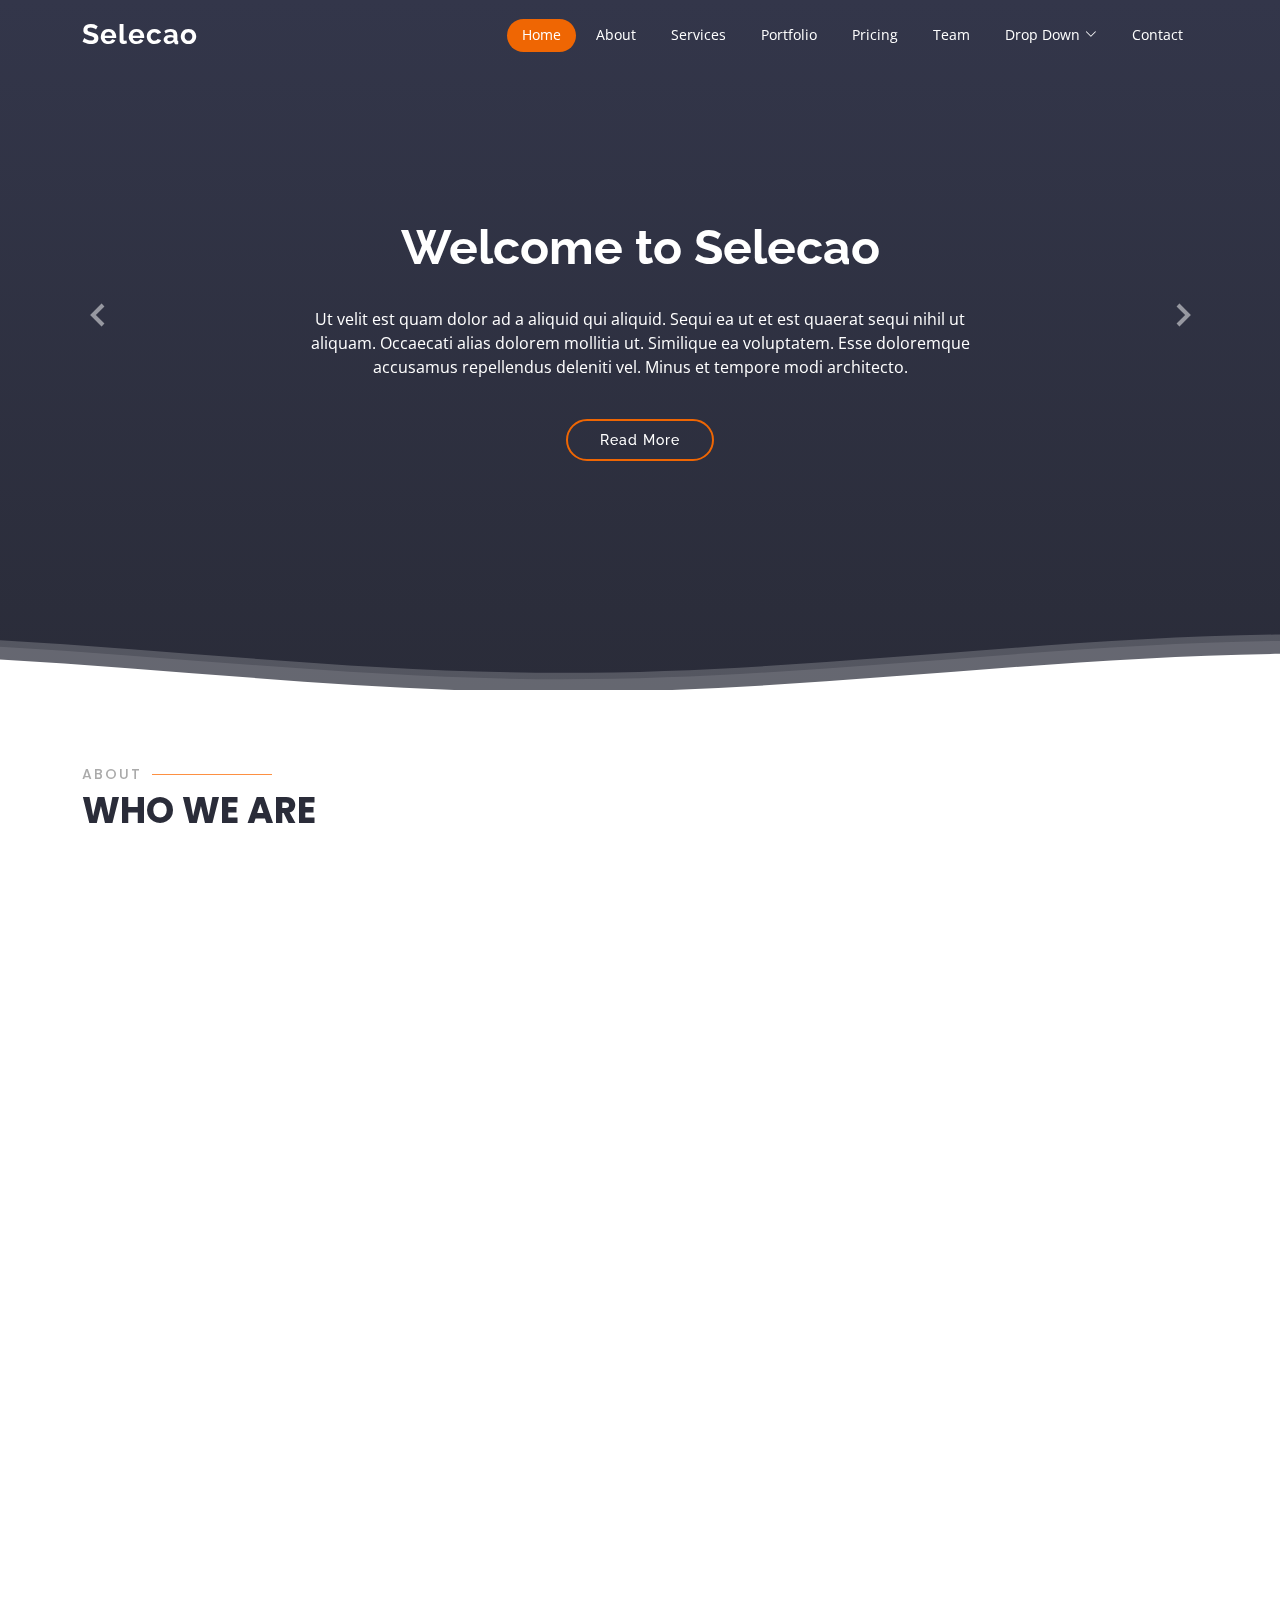
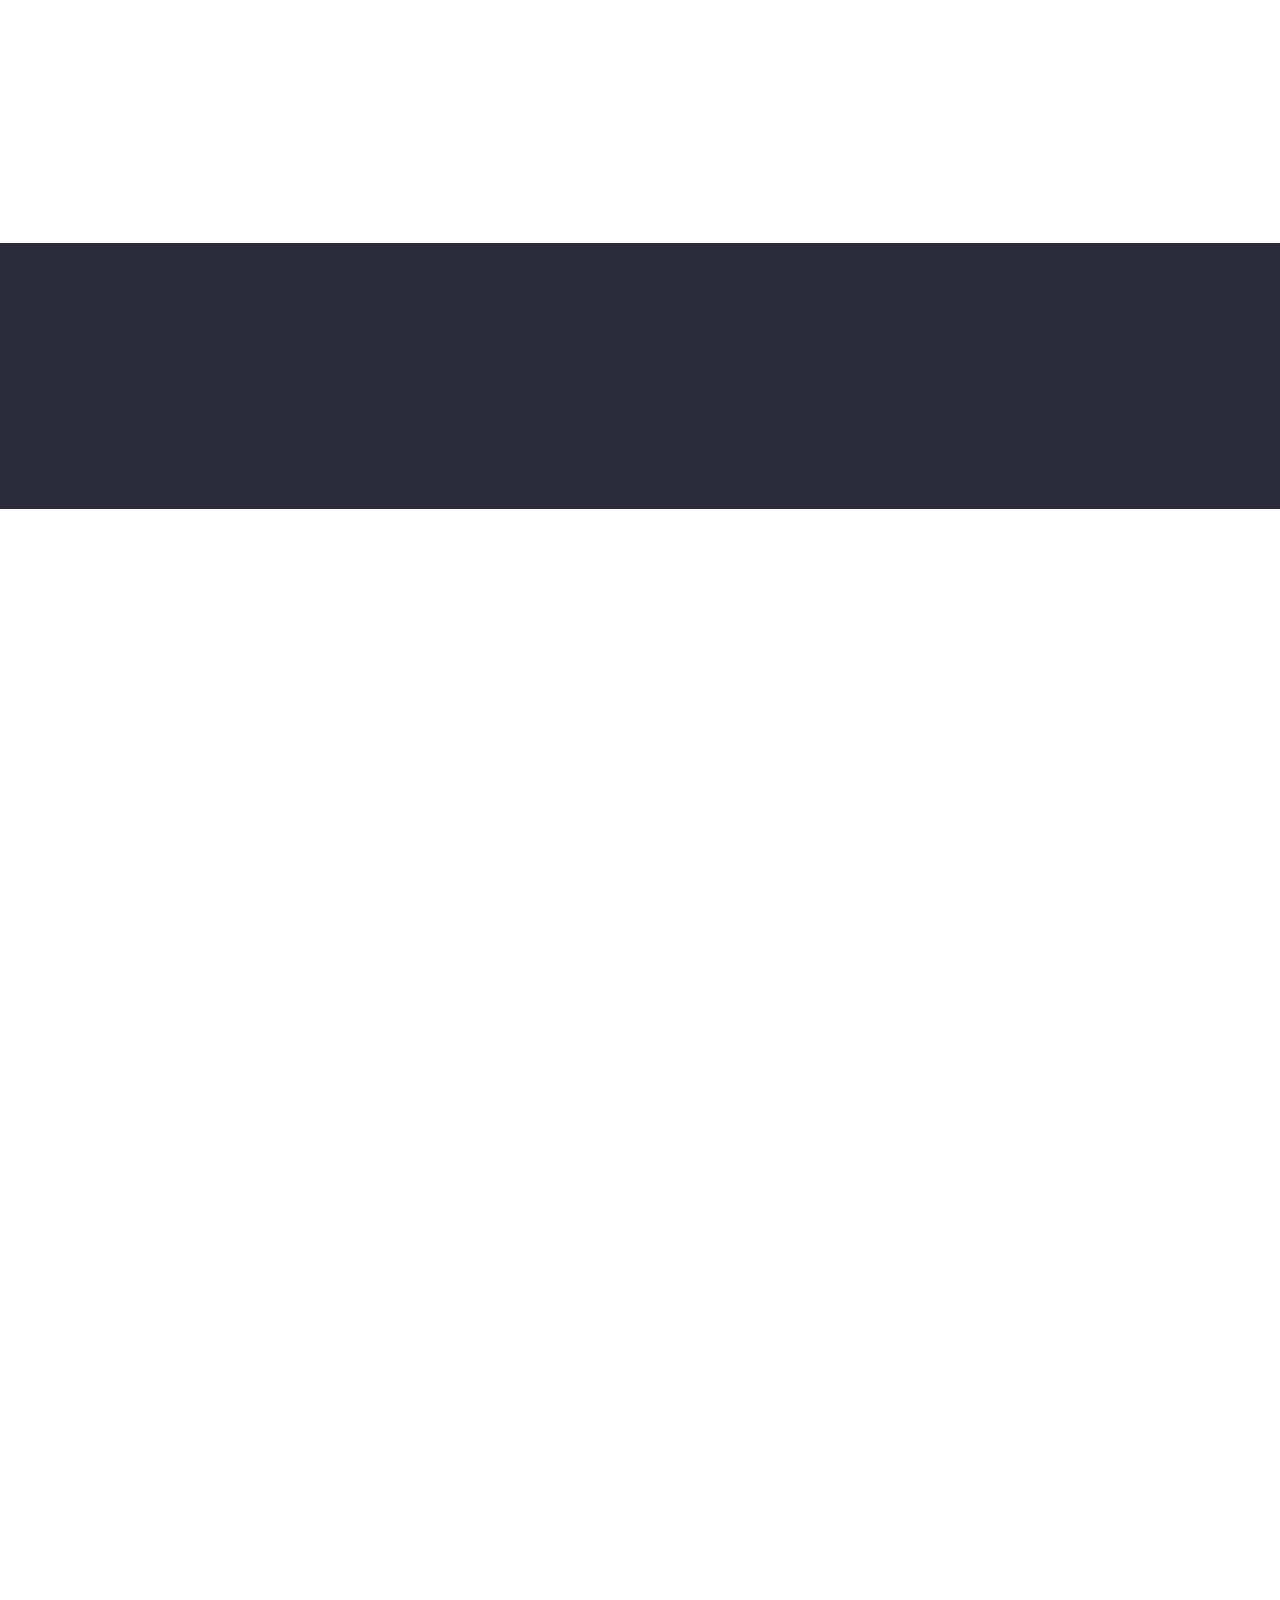
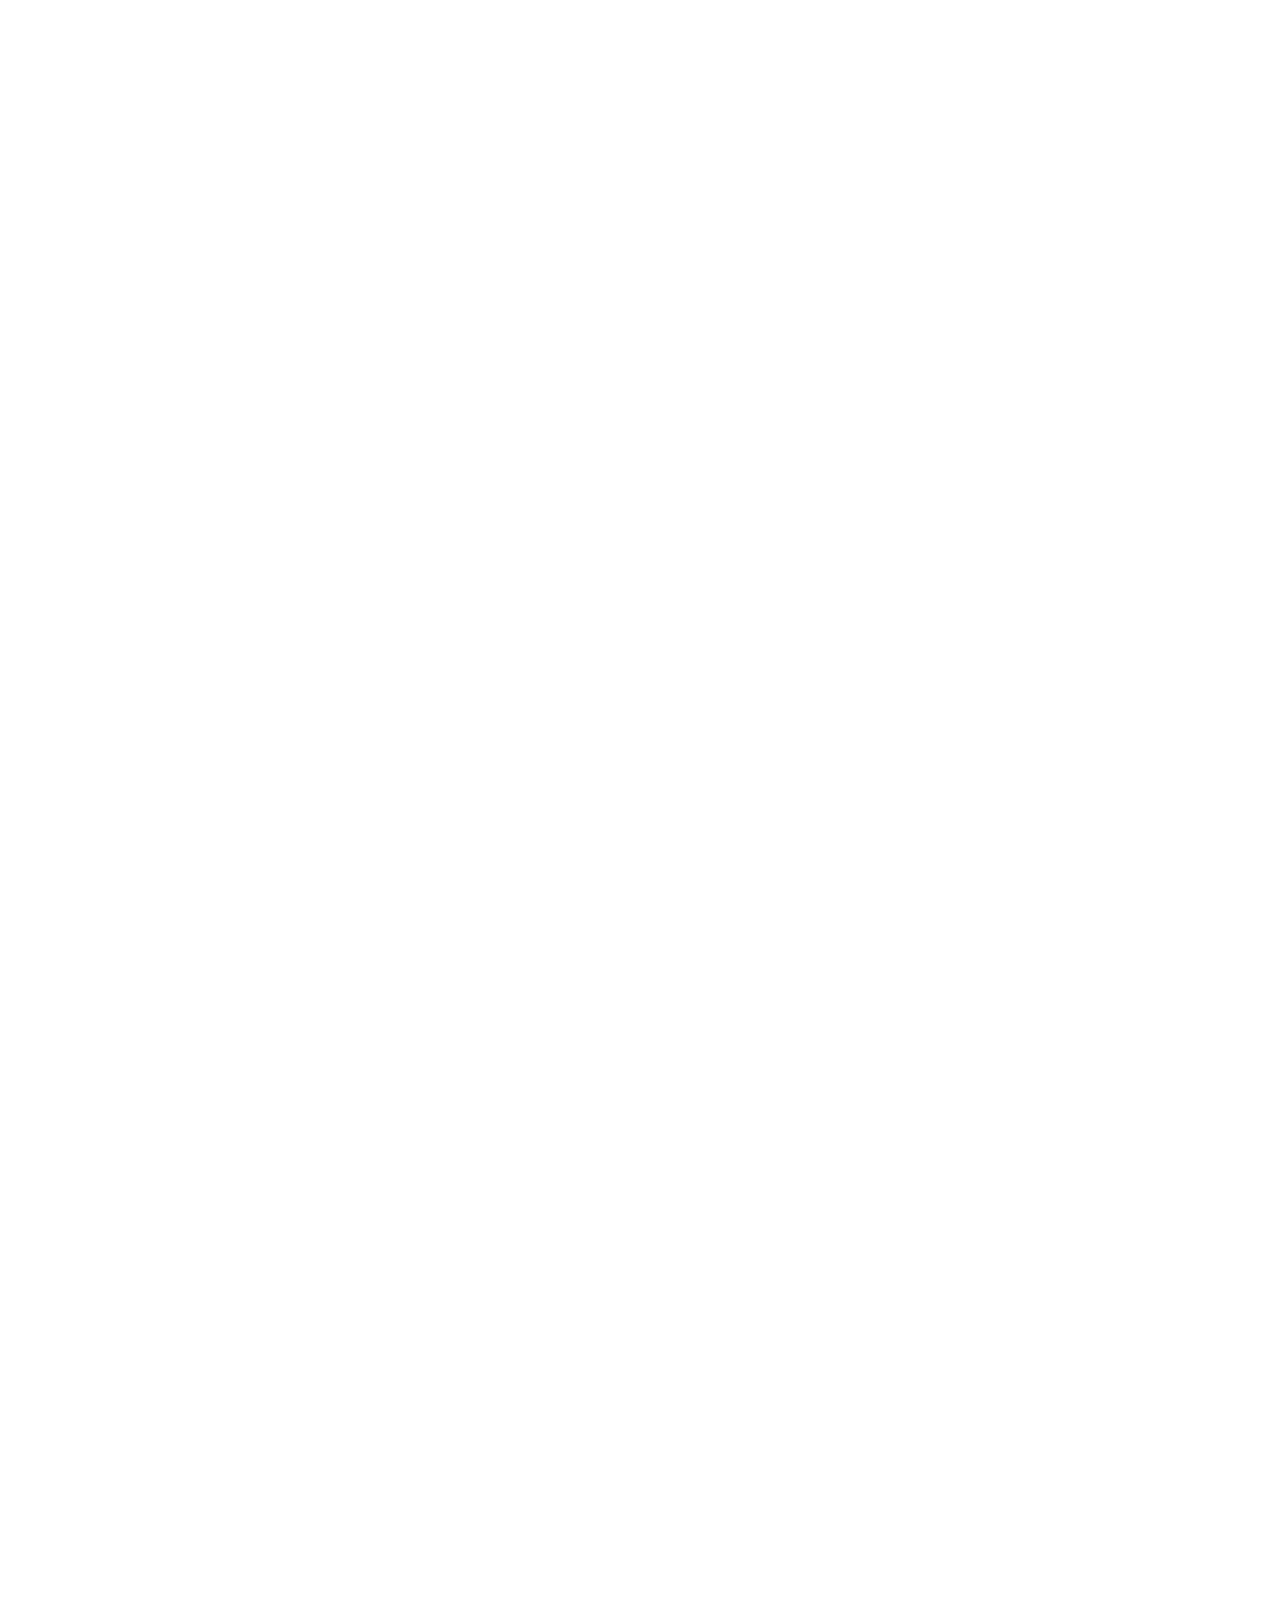
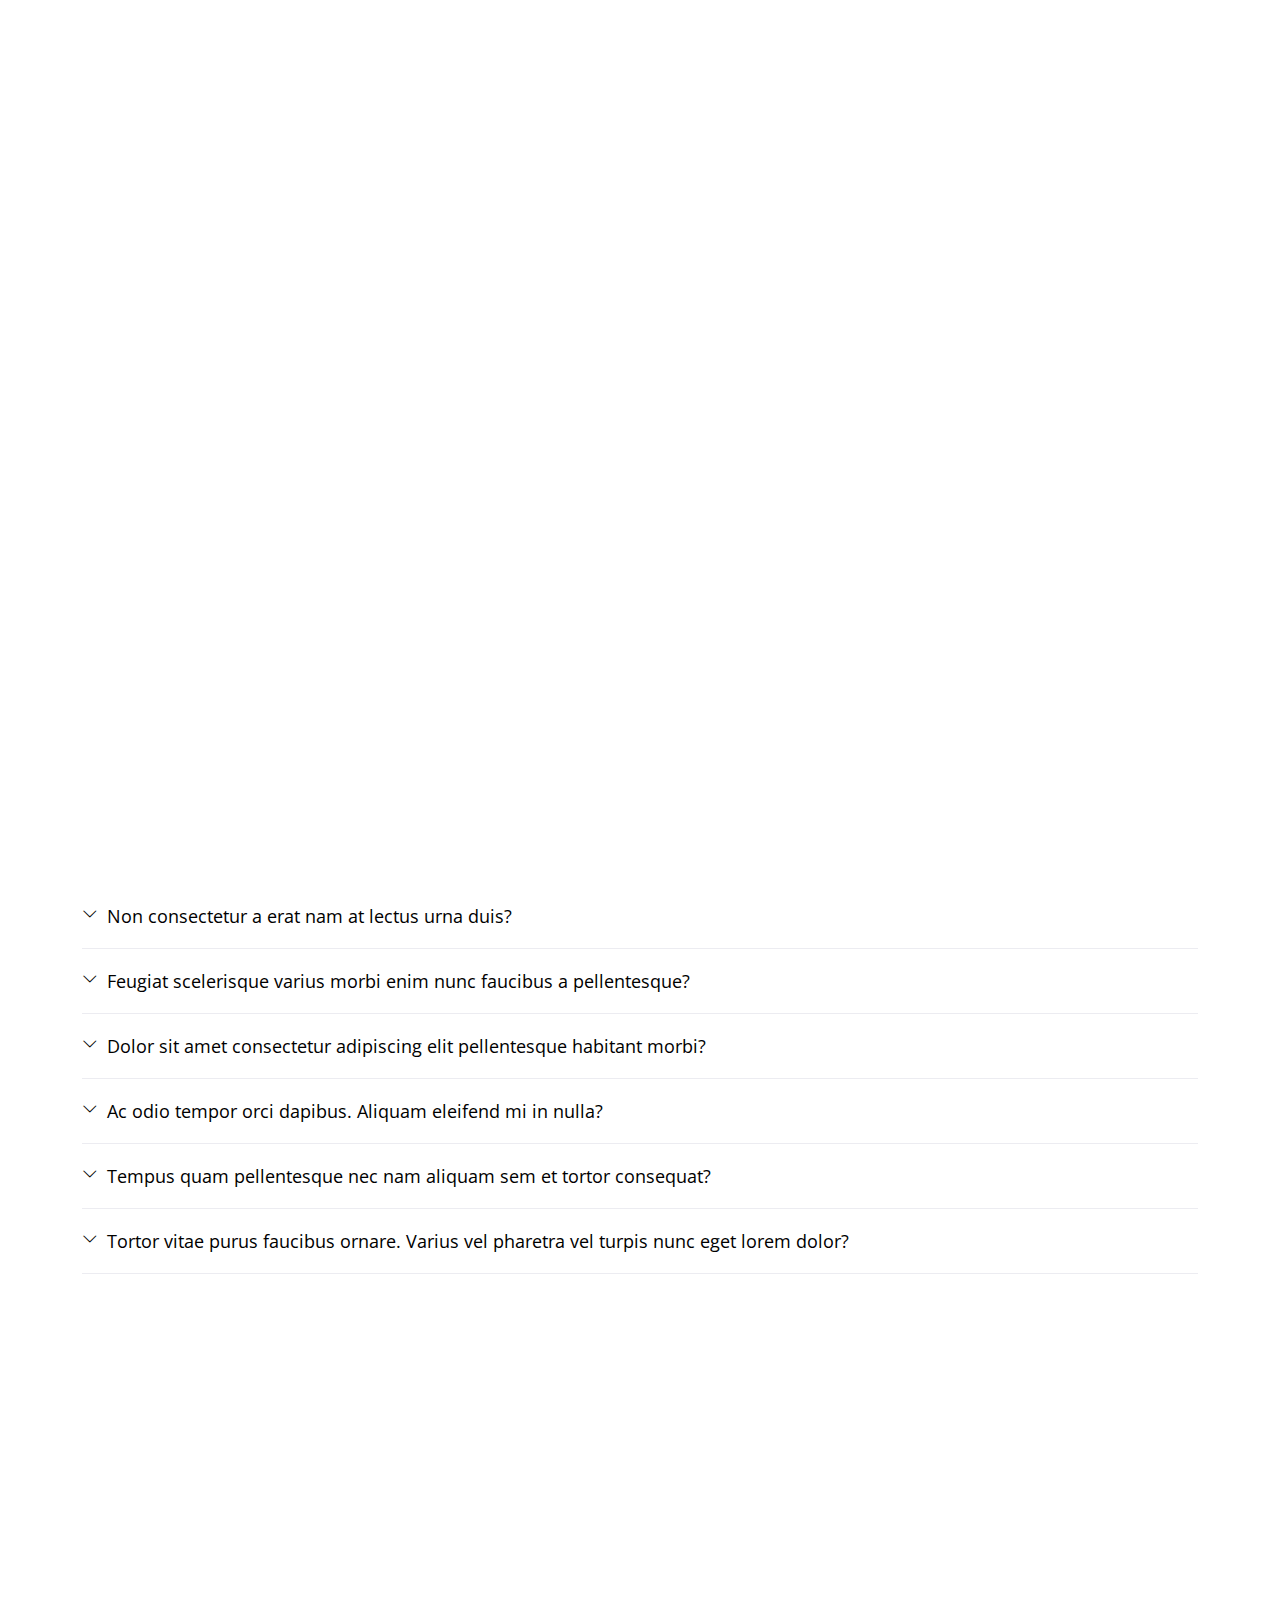
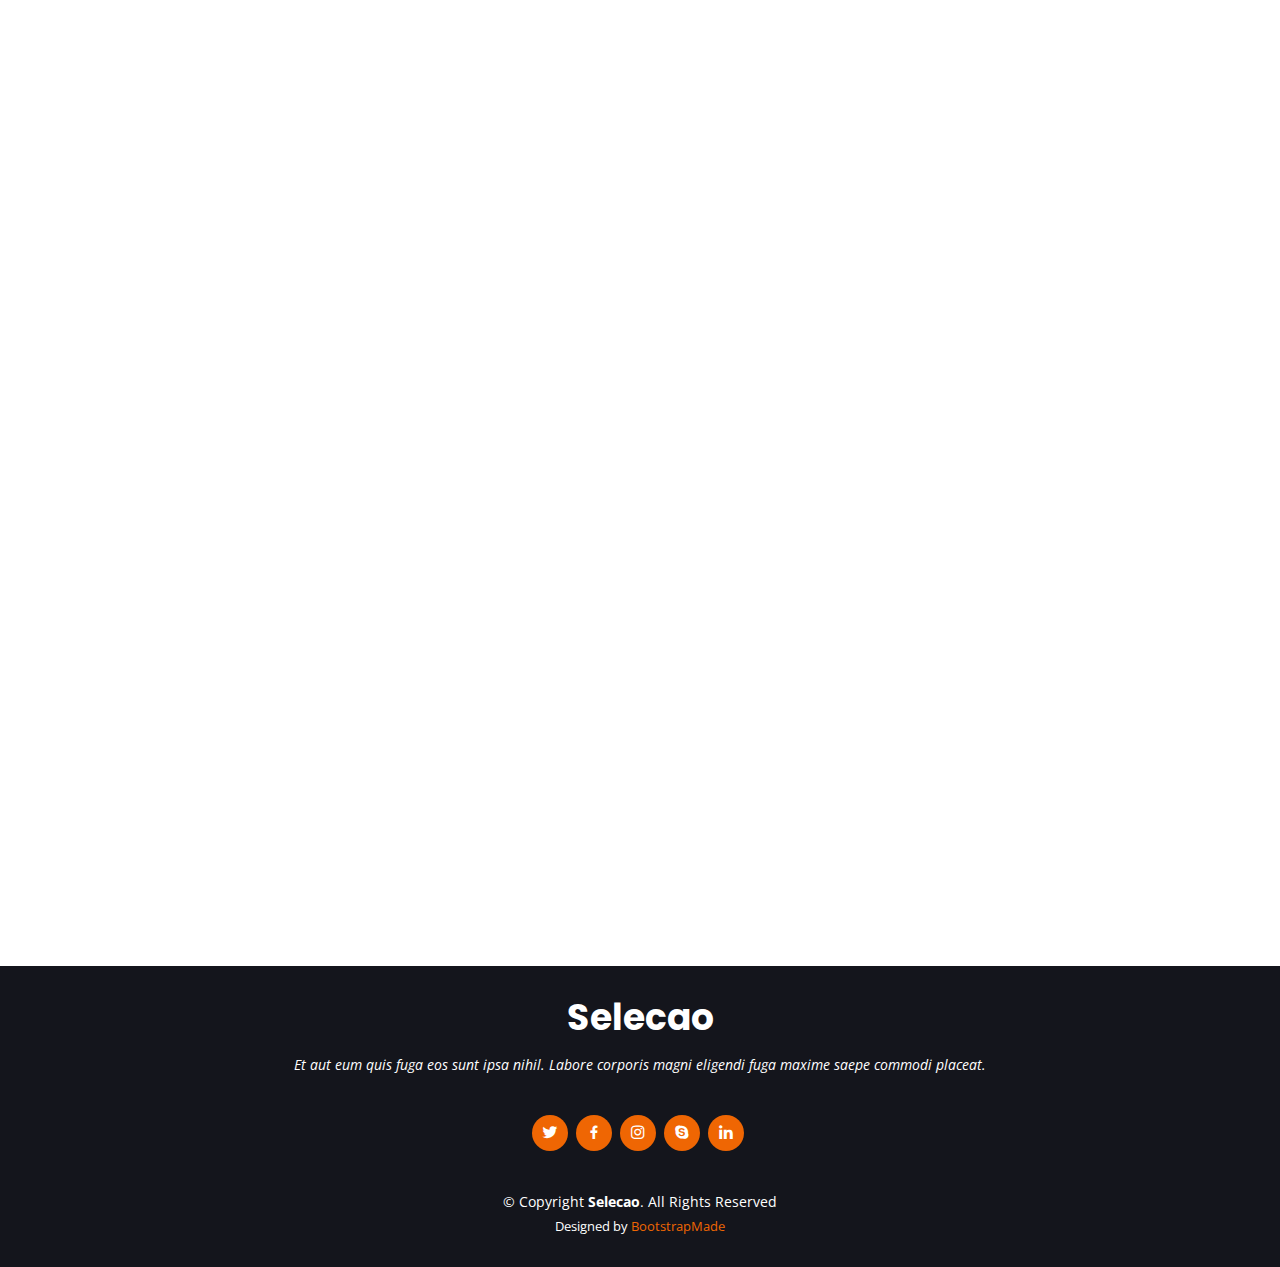
==== index.html @ 4a48cfe2 "first commit" ====
<!DOCTYPE html>
<html lang="en">

<head>
  <meta charset="utf-8">
  <meta content="width=device-width, initial-scale=1.0" name="viewport">

  <title>Selecao Bootstrap Template - Index</title>
  <meta content="" name="description">
  <meta content="" name="keywords">

  <!-- Favicons -->
  <link href="assets/img/favicon.png" rel="icon">
  <link href="assets/img/apple-touch-icon.png" rel="apple-touch-icon">

  <!-- Google Fonts -->
  <link href="https://fonts.googleapis.com/css?family=Open+Sans:300,300i,400,400i,600,600i,700,700i|Raleway:300,300i,400,400i,500,500i,600,600i,700,700i|Poppins:300,300i,400,400i,500,500i,600,600i,700,700i" rel="stylesheet">

  <!-- Vendor CSS Files -->
  <link href="assets/vendor/animate.css/animate.min.css" rel="stylesheet">
  <link href="assets/vendor/aos/aos.css" rel="stylesheet">
  <link href="assets/vendor/bootstrap/css/bootstrap.min.css" rel="stylesheet">
  <link href="assets/vendor/bootstrap-icons/bootstrap-icons.css" rel="stylesheet">
  <link href="assets/vendor/boxicons/css/boxicons.min.css" rel="stylesheet">
  <link href="assets/vendor/glightbox/css/glightbox.min.css" rel="stylesheet">
  <link href="assets/vendor/remixicon/remixicon.css" rel="stylesheet">
  <link href="assets/vendor/swiper/swiper-bundle.min.css" rel="stylesheet">

  <!-- Template Main CSS File -->
  <link href="assets/css/style.css" rel="stylesheet">

  <!-- =======================================================
  * Template Name: Selecao - v4.10.0
  * Template URL: https://bootstrapmade.com/selecao-bootstrap-template/
  * Author: BootstrapMade.com
  * License: https://bootstrapmade.com/license/
  ======================================================== -->
</head>

<body>

  <!-- ======= Header ======= -->
  <header id="header" class="fixed-top d-flex align-items-center  header-transparent ">
    <div class="container d-flex align-items-center justify-content-between">

      <div class="logo">
        <h1><a href="index.html">Selecao</a></h1>
        <!-- Uncomment below if you prefer to use an image logo -->
        <!-- <a href="index.html"><img src="assets/img/logo.png" alt="" class="img-fluid"></a>-->
      </div>

      <nav id="navbar" class="navbar">
        <ul>
          <li><a class="nav-link scrollto active" href="#hero">Home</a></li>
          <li><a class="nav-link scrollto" href="#about">About</a></li>
          <li><a class="nav-link scrollto" href="#services">Services</a></li>
          <li><a class="nav-link scrollto " href="#portfolio">Portfolio</a></li>
          <li><a class="nav-link scrollto" href="#pricing">Pricing</a></li>
          <li><a class="nav-link scrollto" href="#team">Team</a></li>
          <li class="dropdown"><a href="#"><span>Drop Down</span> <i class="bi bi-chevron-down"></i></a>
            <ul>
              <li><a href="#">Drop Down 1</a></li>
              <li class="dropdown"><a href="#"><span>Deep Drop Down</span> <i class="bi bi-chevron-right"></i></a>
                <ul>
                  <li><a href="#">Deep Drop Down 1</a></li>
                  <li><a href="#">Deep Drop Down 2</a></li>
                  <li><a href="#">Deep Drop Down 3</a></li>
                  <li><a href="#">Deep Drop Down 4</a></li>
                  <li><a href="#">Deep Drop Down 5</a></li>
                </ul>
              </li>
              <li><a href="#">Drop Down 2</a></li>
              <li><a href="#">Drop Down 3</a></li>
              <li><a href="#">Drop Down 4</a></li>
            </ul>
          </li>
          <li><a class="nav-link scrollto" href="#contact">Contact</a></li>
        </ul>
        <i class="bi bi-list mobile-nav-toggle"></i>
      </nav><!-- .navbar -->

    </div>
  </header><!-- End Header -->

  <!-- ======= Hero Section ======= -->
  <section id="hero" class="d-flex flex-column justify-content-end align-items-center">
    <div id="heroCarousel" data-bs-interval="5000" class="container carousel carousel-fade" data-bs-ride="carousel">

      <!-- Slide 1 -->
      <div class="carousel-item active">
        <div class="carousel-container">
          <h2 class="animate__animated animate__fadeInDown">Welcome to <span>Selecao</span></h2>
          <p class="animate__animated fanimate__adeInUp">Ut velit est quam dolor ad a aliquid qui aliquid. Sequi ea ut et est quaerat sequi nihil ut aliquam. Occaecati alias dolorem mollitia ut. Similique ea voluptatem. Esse doloremque accusamus repellendus deleniti vel. Minus et tempore modi architecto.</p>
          <a href="#about" class="btn-get-started animate__animated animate__fadeInUp scrollto">Read More</a>
        </div>
      </div>

      <!-- Slide 2 -->
      <div class="carousel-item">
        <div class="carousel-container">
          <h2 class="animate__animated animate__fadeInDown">Lorem Ipsum Dolor</h2>
          <p class="animate__animated animate__fadeInUp">Ut velit est quam dolor ad a aliquid qui aliquid. Sequi ea ut et est quaerat sequi nihil ut aliquam. Occaecati alias dolorem mollitia ut. Similique ea voluptatem. Esse doloremque accusamus repellendus deleniti vel. Minus et tempore modi architecto.</p>
          <a href="#about" class="btn-get-started animate__animated animate__fadeInUp scrollto">Read More</a>
        </div>
      </div>

      <!-- Slide 3 -->
      <div class="carousel-item">
        <div class="carousel-container">
          <h2 class="animate__animated animate__fadeInDown">Sequi ea ut et est quaerat</h2>
          <p class="animate__animated animate__fadeInUp">Ut velit est quam dolor ad a aliquid qui aliquid. Sequi ea ut et est quaerat sequi nihil ut aliquam. Occaecati alias dolorem mollitia ut. Similique ea voluptatem. Esse doloremque accusamus repellendus deleniti vel. Minus et tempore modi architecto.</p>
          <a href="#about" class="btn-get-started animate__animated animate__fadeInUp scrollto">Read More</a>
        </div>
      </div>

      <a class="carousel-control-prev" href="#heroCarousel" role="button" data-bs-slide="prev">
        <span class="carousel-control-prev-icon bx bx-chevron-left" aria-hidden="true"></span>
      </a>

      <a class="carousel-control-next" href="#heroCarousel" role="button" data-bs-slide="next">
        <span class="carousel-control-next-icon bx bx-chevron-right" aria-hidden="true"></span>
      </a>

    </div>

    <svg class="hero-waves" xmlns="http://www.w3.org/2000/svg" xmlns:xlink="http://www.w3.org/1999/xlink" viewBox="0 24 150 28 " preserveAspectRatio="none">
      <defs>
        <path id="wave-path" d="M-160 44c30 0 58-18 88-18s 58 18 88 18 58-18 88-18 58 18 88 18 v44h-352z">
      </defs>
      <g class="wave1">
        <use xlink:href="#wave-path" x="50" y="3" fill="rgba(255,255,255, .1)">
      </g>
      <g class="wave2">
        <use xlink:href="#wave-path" x="50" y="0" fill="rgba(255,255,255, .2)">
      </g>
      <g class="wave3">
        <use xlink:href="#wave-path" x="50" y="9" fill="#fff">
      </g>
    </svg>

  </section><!-- End Hero -->

  <main id="main">

    <!-- ======= About Section ======= -->
    <section id="about" class="about">
      <div class="container">

        <div class="section-title" data-aos="zoom-out">
          <h2>About</h2>
          <p>Who we are</p>
        </div>

        <div class="row content" data-aos="fade-up">
          <div class="col-lg-6">
            <p>
              Lorem ipsum dolor sit amet, consectetur adipiscing elit, sed do eiusmod tempor incididunt ut labore et dolore
              magna aliqua.
            </p>
            <ul>
              <li><i class="ri-check-double-line"></i> Ullamco laboris nisi ut aliquip ex ea commodo consequat</li>
              <li><i class="ri-check-double-line"></i> Duis aute irure dolor in reprehenderit in voluptate velit</li>
              <li><i class="ri-check-double-line"></i> Ullamco laboris nisi ut aliquip ex ea commodo consequat</li>
            </ul>
          </div>
          <div class="col-lg-6 pt-4 pt-lg-0">
            <p>
              Ullamco laboris nisi ut aliquip ex ea commodo consequat. Duis aute irure dolor in reprehenderit in voluptate
              velit esse cillum dolore eu fugiat nulla pariatur. Excepteur sint occaecat cupidatat non proident, sunt in
              culpa qui officia deserunt mollit anim id est laborum.
            </p>
            <a href="#" class="btn-learn-more">Learn More</a>
          </div>
        </div>

      </div>
    </section><!-- End About Section -->

    <!-- ======= Features Section ======= -->
    <section id="features" class="features">
      <div class="container">

        <ul class="nav nav-tabs row d-flex">
          <li class="nav-item col-3" data-aos="zoom-in">
            <a class="nav-link active show" data-bs-toggle="tab" href="#tab-1">
              <i class="ri-gps-line"></i>
              <h4 class="d-none d-lg-block">Modi sit est dela pireda nest</h4>
            </a>
          </li>
          <li class="nav-item col-3" data-aos="zoom-in" data-aos-delay="100">
            <a class="nav-link" data-bs-toggle="tab" href="#tab-2">
              <i class="ri-body-scan-line"></i>
              <h4 class="d-none d-lg-block">Unde praesenti mara setra le</h4>
            </a>
          </li>
          <li class="nav-item col-3" data-aos="zoom-in" data-aos-delay="200">
            <a class="nav-link" data-bs-toggle="tab" href="#tab-3">
              <i class="ri-sun-line"></i>
              <h4 class="d-none d-lg-block">Pariatur explica nitro dela</h4>
            </a>
          </li>
          <li class="nav-item col-3" data-aos="zoom-in" data-aos-delay="300">
            <a class="nav-link" data-bs-toggle="tab" href="#tab-4">
              <i class="ri-store-line"></i>
              <h4 class="d-none d-lg-block">Nostrum qui dile node</h4>
            </a>
          </li>
        </ul>

        <div class="tab-content" data-aos="fade-up">
          <div class="tab-pane active show" id="tab-1">
            <div class="row">
              <div class="col-lg-6 order-2 order-lg-1 mt-3 mt-lg-0">
                <h3>Voluptatem dignissimos provident quasi corporis voluptates sit assumenda.</h3>
                <p class="fst-italic">
                  Lorem ipsum dolor sit amet, consectetur adipiscing elit, sed do eiusmod tempor incididunt ut labore et dolore
                  magna aliqua.
                </p>
                <ul>
                  <li><i class="ri-check-double-line"></i> Ullamco laboris nisi ut aliquip ex ea commodo consequat.</li>
                  <li><i class="ri-check-double-line"></i> Duis aute irure dolor in reprehenderit in voluptate velit.</li>
                  <li><i class="ri-check-double-line"></i> Ullamco laboris nisi ut aliquip ex ea commodo consequat. Duis aute irure dolor in reprehenderit in voluptate trideta storacalaperda mastiro dolore eu fugiat nulla pariatur.</li>
                </ul>
                <p>
                  Ullamco laboris nisi ut aliquip ex ea commodo consequat. Duis aute irure dolor in reprehenderit in voluptate
                  velit esse cillum dolore eu fugiat nulla pariatur. Excepteur sint occaecat cupidatat non proident, sunt in
                  culpa qui officia deserunt mollit anim id est laborum
                </p>
              </div>
              <div class="col-lg-6 order-1 order-lg-2 text-center">
                <img src="assets/img/features-1.png" alt="" class="img-fluid">
              </div>
            </div>
          </div>
          <div class="tab-pane" id="tab-2">
            <div class="row">
              <div class="col-lg-6 order-2 order-lg-1 mt-3 mt-lg-0">
                <h3>Neque exercitationem debitis soluta quos debitis quo mollitia officia est</h3>
                <p>
                  Ullamco laboris nisi ut aliquip ex ea commodo consequat. Duis aute irure dolor in reprehenderit in voluptate
                  velit esse cillum dolore eu fugiat nulla pariatur. Excepteur sint occaecat cupidatat non proident, sunt in
                  culpa qui officia deserunt mollit anim id est laborum
                </p>
                <p class="fst-italic">
                  Lorem ipsum dolor sit amet, consectetur adipiscing elit, sed do eiusmod tempor incididunt ut labore et dolore
                  magna aliqua.
                </p>
                <ul>
                  <li><i class="ri-check-double-line"></i> Ullamco laboris nisi ut aliquip ex ea commodo consequat.</li>
                  <li><i class="ri-check-double-line"></i> Duis aute irure dolor in reprehenderit in voluptate velit.</li>
                  <li><i class="ri-check-double-line"></i> Provident mollitia neque rerum asperiores dolores quos qui a. Ipsum neque dolor voluptate nisi sed.</li>
                  <li><i class="ri-check-double-line"></i> Ullamco laboris nisi ut aliquip ex ea commodo consequat. Duis aute irure dolor in reprehenderit in voluptate trideta storacalaperda mastiro dolore eu fugiat nulla pariatur.</li>
                </ul>
              </div>
              <div class="col-lg-6 order-1 order-lg-2 text-center">
                <img src="assets/img/features-2.png" alt="" class="img-fluid">
              </div>
            </div>
          </div>
          <div class="tab-pane" id="tab-3">
            <div class="row">
              <div class="col-lg-6 order-2 order-lg-1 mt-3 mt-lg-0">
                <h3>Voluptatibus commodi ut accusamus ea repudiandae ut autem dolor ut assumenda</h3>
                <p>
                  Ullamco laboris nisi ut aliquip ex ea commodo consequat. Duis aute irure dolor in reprehenderit in voluptate
                  velit esse cillum dolore eu fugiat nulla pariatur. Excepteur sint occaecat cupidatat non proident, sunt in
                  culpa qui officia deserunt mollit anim id est laborum
                </p>
                <ul>
                  <li><i class="ri-check-double-line"></i> Ullamco laboris nisi ut aliquip ex ea commodo consequat.</li>
                  <li><i class="ri-check-double-line"></i> Duis aute irure dolor in reprehenderit in voluptate velit.</li>
                  <li><i class="ri-check-double-line"></i> Provident mollitia neque rerum asperiores dolores quos qui a. Ipsum neque dolor voluptate nisi sed.</li>
                </ul>
                <p class="fst-italic">
                  Lorem ipsum dolor sit amet, consectetur adipiscing elit, sed do eiusmod tempor incididunt ut labore et dolore
                  magna aliqua.
                </p>
              </div>
              <div class="col-lg-6 order-1 order-lg-2 text-center">
                <img src="assets/img/features-3.png" alt="" class="img-fluid">
              </div>
            </div>
          </div>
          <div class="tab-pane" id="tab-4">
            <div class="row">
              <div class="col-lg-6 order-2 order-lg-1 mt-3 mt-lg-0">
                <h3>Omnis fugiat ea explicabo sunt dolorum asperiores sequi inventore rerum</h3>
                <p>
                  Ullamco laboris nisi ut aliquip ex ea commodo consequat. Duis aute irure dolor in reprehenderit in voluptate
                  velit esse cillum dolore eu fugiat nulla pariatur. Excepteur sint occaecat cupidatat non proident, sunt in
                  culpa qui officia deserunt mollit anim id est laborum
                </p>
                <p class="fst-italic">
                  Lorem ipsum dolor sit amet, consectetur adipiscing elit, sed do eiusmod tempor incididunt ut labore et dolore
                  magna aliqua.
                </p>
                <ul>
                  <li><i class="ri-check-double-line"></i> Ullamco laboris nisi ut aliquip ex ea commodo consequat.</li>
                  <li><i class="ri-check-double-line"></i> Duis aute irure dolor in reprehenderit in voluptate velit.</li>
                  <li><i class="ri-check-double-line"></i> Ullamco laboris nisi ut aliquip ex ea commodo consequat. Duis aute irure dolor in reprehenderit in voluptate trideta storacalaperda mastiro dolore eu fugiat nulla pariatur.</li>
                </ul>
              </div>
              <div class="col-lg-6 order-1 order-lg-2 text-center">
                <img src="assets/img/features-4.png" alt="" class="img-fluid">
              </div>
            </div>
          </div>
        </div>

      </div>
    </section><!-- End Features Section -->

    <!-- ======= Cta Section ======= -->
    <section id="cta" class="cta">
      <div class="container">

        <div class="row" data-aos="zoom-out">
          <div class="col-lg-9 text-center text-lg-start">
            <h3>Call To Action</h3>
            <p> Duis aute irure dolor in reprehenderit in voluptate velit esse cillum dolore eu fugiat nulla pariatur. Excepteur sint occaecat cupidatat non proident, sunt in culpa qui officia deserunt mollit anim id est laborum.</p>
          </div>
          <div class="col-lg-3 cta-btn-container text-center">
            <a class="cta-btn align-middle" href="#">Call To Action</a>
          </div>
        </div>

      </div>
    </section><!-- End Cta Section -->

    <!-- ======= Services Section ======= -->
    <section id="services" class="services">
      <div class="container">

        <div class="section-title" data-aos="zoom-out">
          <h2>Services</h2>
          <p>What we do offer</p>
        </div>

        <div class="row">
          <div class="col-lg-4 col-md-6">
            <div class="icon-box" data-aos="zoom-in-left">
              <div class="icon"><i class="bi bi-briefcase" style="color: #ff689b;"></i></div>
              <h4 class="title"><a href="">Lorem Ipsum</a></h4>
              <p class="description">Voluptatum deleniti atque corrupti quos dolores et quas molestias excepturi sint occaecati cupiditate non provident</p>
            </div>
          </div>
          <div class="col-lg-4 col-md-6 mt-5 mt-md-0">
            <div class="icon-box" data-aos="zoom-in-left" data-aos-delay="100">
              <div class="icon"><i class="bi bi-book" style="color: #e9bf06;"></i></div>
              <h4 class="title"><a href="">Dolor Sitema</a></h4>
              <p class="description">Minim veniam, quis nostrud exercitation ullamco laboris nisi ut aliquip ex ea commodo consequat tarad limino ata</p>
            </div>
          </div>

          <div class="col-lg-4 col-md-6 mt-5 mt-lg-0 ">
            <div class="icon-box" data-aos="zoom-in-left" data-aos-delay="200">
              <div class="icon"><i class="bi bi-card-checklist" style="color: #3fcdc7;"></i></div>
              <h4 class="title"><a href="">Sed ut perspiciatis</a></h4>
              <p class="description">Duis aute irure dolor in reprehenderit in voluptate velit esse cillum dolore eu fugiat nulla pariatur</p>
            </div>
          </div>
          <div class="col-lg-4 col-md-6 mt-5">
            <div class="icon-box" data-aos="zoom-in-left" data-aos-delay="300">
              <div class="icon"><i class="bi bi-binoculars" style="color:#41cf2e;"></i></div>
              <h4 class="title"><a href="">Magni Dolores</a></h4>
              <p class="description">Excepteur sint occaecat cupidatat non proident, sunt in culpa qui officia deserunt mollit anim id est laborum</p>
            </div>
          </div>

          <div class="col-lg-4 col-md-6 mt-5">
            <div class="icon-box" data-aos="zoom-in-left" data-aos-delay="400">
              <div class="icon"><i class="bi bi-globe" style="color: #d6ff22;"></i></div>
              <h4 class="title"><a href="">Nemo Enim</a></h4>
              <p class="description">At vero eos et accusamus et iusto odio dignissimos ducimus qui blanditiis praesentium voluptatum deleniti atque</p>
            </div>
          </div>
          <div class="col-lg-4 col-md-6 mt-5">
            <div class="icon-box" data-aos="zoom-in-left" data-aos-delay="500">
              <div class="icon"><i class="bi bi-clock" style="color: #4680ff;"></i></div>
              <h4 class="title"><a href="">Eiusmod Tempor</a></h4>
              <p class="description">Et harum quidem rerum facilis est et expedita distinctio. Nam libero tempore, cum soluta nobis est eligendi</p>
            </div>
          </div>
        </div>

      </div>
    </section><!-- End Services Section -->

    <!-- ======= Portfolio Section ======= -->
    <section id="portfolio" class="portfolio">
      <div class="container">

        <div class="section-title" data-aos="zoom-out">
          <h2>Portfolio</h2>
          <p>What we've done</p>
        </div>

        <ul id="portfolio-flters" class="d-flex justify-content-end" data-aos="fade-up">
          <li data-filter="*" class="filter-active">All</li>
          <li data-filter=".filter-app">App</li>
          <li data-filter=".filter-card">Card</li>
          <li data-filter=".filter-web">Web</li>
        </ul>

        <div class="row portfolio-container" data-aos="fade-up">

          <div class="col-lg-4 col-md-6 portfolio-item filter-app">
            <div class="portfolio-img"><img src="assets/img/portfolio/portfolio-1.jpg" class="img-fluid" alt=""></div>
            <div class="portfolio-info">
              <h4>App 1</h4>
              <p>App</p>
              <a href="assets/img/portfolio/portfolio-1.jpg" data-gallery="portfolioGallery" class="portfolio-lightbox preview-link" title="App 1"><i class="bx bx-plus"></i></a>
              <a href="portfolio-details.html" class="details-link" title="More Details"><i class="bx bx-link"></i></a>
            </div>
          </div>

          <div class="col-lg-4 col-md-6 portfolio-item filter-web">
            <div class="portfolio-img"><img src="assets/img/portfolio/portfolio-2.jpg" class="img-fluid" alt=""></div>
            <div class="portfolio-info">
              <h4>Web 3</h4>
              <p>Web</p>
              <a href="assets/img/portfolio/portfolio-2.jpg" data-gallery="portfolioGallery" class="portfolio-lightbox preview-link" title="Web 3"><i class="bx bx-plus"></i></a>
              <a href="portfolio-details.html" class="details-link" title="More Details"><i class="bx bx-link"></i></a>
            </div>
          </div>

          <div class="col-lg-4 col-md-6 portfolio-item filter-app">
            <div class="portfolio-img"><img src="assets/img/portfolio/portfolio-3.jpg" class="img-fluid" alt=""></div>
            <div class="portfolio-info">
              <h4>App 2</h4>
              <p>App</p>
              <a href="assets/img/portfolio/portfolio-3.jpg" data-gallery="portfolioGallery" class="portfolio-lightbox preview-link" title="App 2"><i class="bx bx-plus"></i></a>
              <a href="portfolio-details.html" class="details-link" title="More Details"><i class="bx bx-link"></i></a>
            </div>
          </div>

          <div class="col-lg-4 col-md-6 portfolio-item filter-card">
            <div class="portfolio-img"><img src="assets/img/portfolio/portfolio-4.jpg" class="img-fluid" alt=""></div>
            <div class="portfolio-info">
              <h4>Card 2</h4>
              <p>Card</p>
              <a href="assets/img/portfolio/portfolio-4.jpg" data-gallery="portfolioGallery" class="portfolio-lightbox preview-link" title="Card 2"><i class="bx bx-plus"></i></a>
              <a href="portfolio-details.html" class="details-link" title="More Details"><i class="bx bx-link"></i></a>
            </div>
          </div>

          <div class="col-lg-4 col-md-6 portfolio-item filter-web">
            <div class="portfolio-img"><img src="assets/img/portfolio/portfolio-5.jpg" class="img-fluid" alt=""></div>
            <div class="portfolio-info">
              <h4>Web 2</h4>
              <p>Web</p>
              <a href="assets/img/portfolio/portfolio-5.jpg" data-gallery="portfolioGallery" class="portfolio-lightbox preview-link" title="Web 2"><i class="bx bx-plus"></i></a>
              <a href="portfolio-details.html" class="details-link" title="More Details"><i class="bx bx-link"></i></a>
            </div>
          </div>

          <div class="col-lg-4 col-md-6 portfolio-item filter-app">
            <div class="portfolio-img"><img src="assets/img/portfolio/portfolio-6.jpg" class="img-fluid" alt=""></div>
            <div class="portfolio-info">
              <h4>App 3</h4>
              <p>App</p>
              <a href="assets/img/portfolio/portfolio-6.jpg" data-gallery="portfolioGallery" class="portfolio-lightbox preview-link" title="App 3"><i class="bx bx-plus"></i></a>
              <a href="portfolio-details.html" class="details-link" title="More Details"><i class="bx bx-link"></i></a>
            </div>
          </div>

          <div class="col-lg-4 col-md-6 portfolio-item filter-card">
            <div class="portfolio-img"><img src="assets/img/portfolio/portfolio-7.jpg" class="img-fluid" alt=""></div>
            <div class="portfolio-info">
              <h4>Card 1</h4>
              <p>Card</p>
              <a href="assets/img/portfolio/portfolio-7.jpg" data-gallery="portfolioGallery" class="portfolio-lightbox preview-link" title="Card 1"><i class="bx bx-plus"></i></a>
              <a href="portfolio-details.html" class="details-link" title="More Details"><i class="bx bx-link"></i></a>
            </div>
          </div>

          <div class="col-lg-4 col-md-6 portfolio-item filter-card">
            <div class="portfolio-img"><img src="assets/img/portfolio/portfolio-8.jpg" class="img-fluid" alt=""></div>
            <div class="portfolio-info">
              <h4>Card 3</h4>
              <p>Card</p>
              <a href="assets/img/portfolio/portfolio-8.jpg" data-gallery="portfolioGallery" class="portfolio-lightbox preview-link" title="Card 3"><i class="bx bx-plus"></i></a>
              <a href="portfolio-details.html" class="details-link" title="More Details"><i class="bx bx-link"></i></a>
            </div>
          </div>

          <div class="col-lg-4 col-md-6 portfolio-item filter-web">
            <div class="portfolio-img"><img src="assets/img/portfolio/portfolio-9.jpg" class="img-fluid" alt=""></div>
            <div class="portfolio-info">
              <h4>Web 3</h4>
              <p>Web</p>
              <a href="assets/img/portfolio/portfolio-9.jpg" data-gallery="portfolioGallery" class="portfolio-lightbox preview-link" title="Web 3"><i class="bx bx-plus"></i></a>
              <a href="portfolio-details.html" class="details-link" title="More Details"><i class="bx bx-link"></i></a>
            </div>
          </div>

        </div>

      </div>
    </section><!-- End Portfolio Section -->

    <!-- ======= Testimonials Section ======= -->
    <section id="testimonials" class="testimonials">
      <div class="container">

        <div class="section-title" data-aos="zoom-out">
          <h2>Testimonials</h2>
          <p>What they are saying about us</p>
        </div>

        <div class="testimonials-slider swiper" data-aos="fade-up" data-aos-delay="100">
          <div class="swiper-wrapper">

            <div class="swiper-slide">
              <div class="testimonial-item">
                <p>
                  <i class="bx bxs-quote-alt-left quote-icon-left"></i>
                  Proin iaculis purus consequat sem cure digni ssim donec porttitora entum suscipit rhoncus. Accusantium quam, ultricies eget id, aliquam eget nibh et. Maecen aliquam, risus at semper.
                  <i class="bx bxs-quote-alt-right quote-icon-right"></i>
                </p>
                <img src="assets/img/testimonials/testimonials-1.jpg" class="testimonial-img" alt="">
                <h3>Saul Goodman</h3>
                <h4>Ceo &amp; Founder</h4>
              </div>
            </div><!-- End testimonial item -->

            <div class="swiper-slide">
              <div class="testimonial-item">
                <p>
                  <i class="bx bxs-quote-alt-left quote-icon-left"></i>
                  Export tempor illum tamen malis malis eram quae irure esse labore quem cillum quid cillum eram malis quorum velit fore eram velit sunt aliqua noster fugiat irure amet legam anim culpa.
                  <i class="bx bxs-quote-alt-right quote-icon-right"></i>
                </p>
                <img src="assets/img/testimonials/testimonials-2.jpg" class="testimonial-img" alt="">
                <h3>Sara Wilsson</h3>
                <h4>Designer</h4>
              </div>
            </div><!-- End testimonial item -->

            <div class="swiper-slide">
              <div class="testimonial-item">
                <p>
                  <i class="bx bxs-quote-alt-left quote-icon-left"></i>
                  Enim nisi quem export duis labore cillum quae magna enim sint quorum nulla quem veniam duis minim tempor labore quem eram duis noster aute amet eram fore quis sint minim.
                  <i class="bx bxs-quote-alt-right quote-icon-right"></i>
                </p>
                <img src="assets/img/testimonials/testimonials-3.jpg" class="testimonial-img" alt="">
                <h3>Jena Karlis</h3>
                <h4>Store Owner</h4>
              </div>
            </div><!-- End testimonial item -->

            <div class="swiper-slide">
              <div class="testimonial-item">
                <p>
                  <i class="bx bxs-quote-alt-left quote-icon-left"></i>
                  Fugiat enim eram quae cillum dolore dolor amet nulla culpa multos export minim fugiat minim velit minim dolor enim duis veniam ipsum anim magna sunt elit fore quem dolore labore illum veniam.
                  <i class="bx bxs-quote-alt-right quote-icon-right"></i>
                </p>
                <img src="assets/img/testimonials/testimonials-4.jpg" class="testimonial-img" alt="">
                <h3>Matt Brandon</h3>
                <h4>Freelancer</h4>
              </div>
            </div><!-- End testimonial item -->

            <div class="swiper-slide">
              <div class="testimonial-item">
                <p>
                  <i class="bx bxs-quote-alt-left quote-icon-left"></i>
                  Quis quorum aliqua sint quem legam fore sunt eram irure aliqua veniam tempor noster veniam enim culpa labore duis sunt culpa nulla illum cillum fugiat legam esse veniam culpa fore nisi cillum quid.
                  <i class="bx bxs-quote-alt-right quote-icon-right"></i>
                </p>
                <img src="assets/img/testimonials/testimonials-5.jpg" class="testimonial-img" alt="">
                <h3>John Larson</h3>
                <h4>Entrepreneur</h4>
              </div>
            </div><!-- End testimonial item -->

          </div>
          <div class="swiper-pagination"></div>
        </div>

      </div>
    </section><!-- End Testimonials Section -->

    <!-- ======= Pricing Section ======= -->
    <section id="pricing" class="pricing">
      <div class="container">

        <div class="section-title" data-aos="zoom-out">
          <h2>Pricing</h2>
          <p>Our Competing Prices</p>
        </div>

        <div class="row">

          <div class="col-lg-3 col-md-6">
            <div class="box" data-aos="zoom-in">
              <h3>Free</h3>
              <h4><sup>$</sup>0<span> / month</span></h4>
              <ul>
                <li>Aida dere</li>
                <li>Nec feugiat nisl</li>
                <li>Nulla at volutpat dola</li>
                <li class="na">Pharetra massa</li>
                <li class="na">Massa ultricies mi</li>
              </ul>
              <div class="btn-wrap">
                <a href="#" class="btn-buy">Buy Now</a>
              </div>
            </div>
          </div>

          <div class="col-lg-3 col-md-6 mt-4 mt-md-0">
            <div class="box featured" data-aos="zoom-in" data-aos-delay="100">
              <h3>Business</h3>
              <h4><sup>$</sup>19<span> / month</span></h4>
              <ul>
                <li>Aida dere</li>
                <li>Nec feugiat nisl</li>
                <li>Nulla at volutpat dola</li>
                <li>Pharetra massa</li>
                <li class="na">Massa ultricies mi</li>
              </ul>
              <div class="btn-wrap">
                <a href="#" class="btn-buy">Buy Now</a>
              </div>
            </div>
          </div>

          <div class="col-lg-3 col-md-6 mt-4 mt-lg-0">
            <div class="box" data-aos="zoom-in" data-aos-delay="200">
              <h3>Developer</h3>
              <h4><sup>$</sup>29<span> / month</span></h4>
              <ul>
                <li>Aida dere</li>
                <li>Nec feugiat nisl</li>
                <li>Nulla at volutpat dola</li>
                <li>Pharetra massa</li>
                <li>Massa ultricies mi</li>
              </ul>
              <div class="btn-wrap">
                <a href="#" class="btn-buy">Buy Now</a>
              </div>
            </div>
          </div>

          <div class="col-lg-3 col-md-6 mt-4 mt-lg-0">
            <div class="box" data-aos="zoom-in" data-aos-delay="300">
              <span class="advanced">Advanced</span>
              <h3>Ultimate</h3>
              <h4><sup>$</sup>49<span> / month</span></h4>
              <ul>
                <li>Aida dere</li>
                <li>Nec feugiat nisl</li>
                <li>Nulla at volutpat dola</li>
                <li>Pharetra massa</li>
                <li>Massa ultricies mi</li>
              </ul>
              <div class="btn-wrap">
                <a href="#" class="btn-buy">Buy Now</a>
              </div>
            </div>
          </div>

        </div>

      </div>
    </section><!-- End Pricing Section -->

    <!-- ======= F.A.Q Section ======= -->
    <section id="faq" class="faq">
      <div class="container">

        <div class="section-title" data-aos="zoom-out">
          <h2>F.A.Q</h2>
          <p>Frequently Asked Questions</p>
        </div>

        <ul class="faq-list">

          <li>
            <div data-bs-toggle="collapse" class="collapsed question" href="#faq1">Non consectetur a erat nam at lectus urna duis? <i class="bi bi-chevron-down icon-show"></i><i class="bi bi-chevron-up icon-close"></i></div>
            <div id="faq1" class="collapse" data-bs-parent=".faq-list">
              <p>
                Feugiat pretium nibh ipsum consequat. Tempus iaculis urna id volutpat lacus laoreet non curabitur gravida. Venenatis lectus magna fringilla urna porttitor rhoncus dolor purus non.
              </p>
            </div>
          </li>

          <li>
            <div data-bs-toggle="collapse" href="#faq2" class="collapsed question">Feugiat scelerisque varius morbi enim nunc faucibus a pellentesque? <i class="bi bi-chevron-down icon-show"></i><i class="bi bi-chevron-up icon-close"></i></div>
            <div id="faq2" class="collapse" data-bs-parent=".faq-list">
              <p>
                Dolor sit amet consectetur adipiscing elit pellentesque habitant morbi. Id interdum velit laoreet id donec ultrices. Fringilla phasellus faucibus scelerisque eleifend donec pretium. Est pellentesque elit ullamcorper dignissim. Mauris ultrices eros in cursus turpis massa tincidunt dui.
              </p>
            </div>
          </li>

          <li>
            <div data-bs-toggle="collapse" href="#faq3" class="collapsed question">Dolor sit amet consectetur adipiscing elit pellentesque habitant morbi? <i class="bi bi-chevron-down icon-show"></i><i class="bi bi-chevron-up icon-close"></i></div>
            <div id="faq3" class="collapse" data-bs-parent=".faq-list">
              <p>
                Eleifend mi in nulla posuere sollicitudin aliquam ultrices sagittis orci. Faucibus pulvinar elementum integer enim. Sem nulla pharetra diam sit amet nisl suscipit. Rutrum tellus pellentesque eu tincidunt. Lectus urna duis convallis convallis tellus. Urna molestie at elementum eu facilisis sed odio morbi quis
              </p>
            </div>
          </li>

          <li>
            <div data-bs-toggle="collapse" href="#faq4" class="collapsed question">Ac odio tempor orci dapibus. Aliquam eleifend mi in nulla? <i class="bi bi-chevron-down icon-show"></i><i class="bi bi-chevron-up icon-close"></i></div>
            <div id="faq4" class="collapse" data-bs-parent=".faq-list">
              <p>
                Dolor sit amet consectetur adipiscing elit pellentesque habitant morbi. Id interdum velit laoreet id donec ultrices. Fringilla phasellus faucibus scelerisque eleifend donec pretium. Est pellentesque elit ullamcorper dignissim. Mauris ultrices eros in cursus turpis massa tincidunt dui.
              </p>
            </div>
          </li>

          <li>
            <div data-bs-toggle="collapse" href="#faq5" class="collapsed question">Tempus quam pellentesque nec nam aliquam sem et tortor consequat? <i class="bi bi-chevron-down icon-show"></i><i class="bi bi-chevron-up icon-close"></i></div>
            <div id="faq5" class="collapse" data-bs-parent=".faq-list">
              <p>
                Molestie a iaculis at erat pellentesque adipiscing commodo. Dignissim suspendisse in est ante in. Nunc vel risus commodo viverra maecenas accumsan. Sit amet nisl suscipit adipiscing bibendum est. Purus gravida quis blandit turpis cursus in
              </p>
            </div>
          </li>

          <li>
            <div data-bs-toggle="collapse" href="#faq6" class="collapsed question">Tortor vitae purus faucibus ornare. Varius vel pharetra vel turpis nunc eget lorem dolor? <i class="bi bi-chevron-down icon-show"></i><i class="bi bi-chevron-up icon-close"></i></div>
            <div id="faq6" class="collapse" data-bs-parent=".faq-list">
              <p>
                Laoreet sit amet cursus sit amet dictum sit amet justo. Mauris vitae ultricies leo integer malesuada nunc vel. Tincidunt eget nullam non nisi est sit amet. Turpis nunc eget lorem dolor sed. Ut venenatis tellus in metus vulputate eu scelerisque. Pellentesque diam volutpat commodo sed egestas egestas fringilla phasellus faucibus. Nibh tellus molestie nunc non blandit massa enim nec.
              </p>
            </div>
          </li>

        </ul>

      </div>
    </section><!-- End F.A.Q Section -->

    <!-- ======= Team Section ======= -->
    <section id="team" class="team">
      <div class="container">

        <div class="section-title" data-aos="zoom-out">
          <h2>Team</h2>
          <p>Our Hardworking Team</p>
        </div>

        <div class="row">

          <div class="col-lg-3 col-md-6 d-flex align-items-stretch">
            <div class="member" data-aos="fade-up">
              <div class="member-img">
                <img src="assets/img/team/team-1.jpg" class="img-fluid" alt="">
                <div class="social">
                  <a href=""><i class="bi bi-twitter"></i></a>
                  <a href=""><i class="bi bi-facebook"></i></a>
                  <a href=""><i class="bi bi-instagram"></i></a>
                  <a href=""><i class="bi bi-linkedin"></i></a>
                </div>
              </div>
              <div class="member-info">
                <h4>Walter White</h4>
                <span>Chief Executive Officer</span>
              </div>
            </div>
          </div>

          <div class="col-lg-3 col-md-6 d-flex align-items-stretch">
            <div class="member" data-aos="fade-up" data-aos-delay="100">
              <div class="member-img">
                <img src="assets/img/team/team-2.jpg" class="img-fluid" alt="">
                <div class="social">
                  <a href=""><i class="bi bi-twitter"></i></a>
                  <a href=""><i class="bi bi-facebook"></i></a>
                  <a href=""><i class="bi bi-instagram"></i></a>
                  <a href=""><i class="bi bi-linkedin"></i></a>
                </div>
              </div>
              <div class="member-info">
                <h4>Sarah Jhonson</h4>
                <span>Product Manager</span>
              </div>
            </div>
          </div>

          <div class="col-lg-3 col-md-6 d-flex align-items-stretch">
            <div class="member" data-aos="fade-up" data-aos-delay="200">
              <div class="member-img">
                <img src="assets/img/team/team-3.jpg" class="img-fluid" alt="">
                <div class="social">
                  <a href=""><i class="bi bi-twitter"></i></a>
                  <a href=""><i class="bi bi-facebook"></i></a>
                  <a href=""><i class="bi bi-instagram"></i></a>
                  <a href=""><i class="bi bi-linkedin"></i></a>
                </div>
              </div>
              <div class="member-info">
                <h4>William Anderson</h4>
                <span>CTO</span>
              </div>
            </div>
          </div>

          <div class="col-lg-3 col-md-6 d-flex align-items-stretch">
            <div class="member" data-aos="fade-up" data-aos-delay="300">
              <div class="member-img">
                <img src="assets/img/team/team-4.jpg" class="img-fluid" alt="">
                <div class="social">
                  <a href=""><i class="bi bi-twitter"></i></a>
                  <a href=""><i class="bi bi-facebook"></i></a>
                  <a href=""><i class="bi bi-instagram"></i></a>
                  <a href=""><i class="bi bi-linkedin"></i></a>
                </div>
              </div>
              <div class="member-info">
                <h4>Amanda Jepson</h4>
                <span>Accountant</span>
              </div>
            </div>
          </div>

        </div>

      </div>
    </section><!-- End Team Section -->

    <!-- ======= Contact Section ======= -->
    <section id="contact" class="contact">
      <div class="container">

        <div class="section-title" data-aos="zoom-out">
          <h2>Contact</h2>
          <p>Contact Us</p>
        </div>

        <div class="row mt-5">

          <div class="col-lg-4" data-aos="fade-right">
            <div class="info">
              <div class="address">
                <i class="bi bi-geo-alt"></i>
                <h4>Location:</h4>
                <p>A108 Adam Street, New York, NY 535022</p>
              </div>

              <div class="email">
                <i class="bi bi-envelope"></i>
                <h4>Email:</h4>
                <p>info@example.com</p>
              </div>

              <div class="phone">
                <i class="bi bi-phone"></i>
                <h4>Call:</h4>
                <p>+1 5589 55488 55s</p>
              </div>

            </div>

          </div>

          <div class="col-lg-8 mt-5 mt-lg-0" data-aos="fade-left">

            <form action="forms/contact.php" method="post" role="form" class="php-email-form">
              <div class="row">
                <div class="col-md-6 form-group">
                  <input type="text" name="name" class="form-control" id="name" placeholder="Your Name" required>
                </div>
                <div class="col-md-6 form-group mt-3 mt-md-0">
                  <input type="email" class="form-control" name="email" id="email" placeholder="Your Email" required>
                </div>
              </div>
              <div class="form-group mt-3">
                <input type="text" class="form-control" name="subject" id="subject" placeholder="Subject" required>
              </div>
              <div class="form-group mt-3">
                <textarea class="form-control" name="message" rows="5" placeholder="Message" required></textarea>
              </div>
              <div class="my-3">
                <div class="loading">Loading</div>
                <div class="error-message"></div>
                <div class="sent-message">Your message has been sent. Thank you!</div>
              </div>
              <div class="text-center"><button type="submit">Send Message</button></div>
            </form>

          </div>

        </div>

      </div>
    </section><!-- End Contact Section -->

  </main><!-- End #main -->

  <!-- ======= Footer ======= -->
  <footer id="footer">
    <div class="container">
      <h3>Selecao</h3>
      <p>Et aut eum quis fuga eos sunt ipsa nihil. Labore corporis magni eligendi fuga maxime saepe commodi placeat.</p>
      <div class="social-links">
        <a href="#" class="twitter"><i class="bx bxl-twitter"></i></a>
        <a href="#" class="facebook"><i class="bx bxl-facebook"></i></a>
        <a href="#" class="instagram"><i class="bx bxl-instagram"></i></a>
        <a href="#" class="google-plus"><i class="bx bxl-skype"></i></a>
        <a href="#" class="linkedin"><i class="bx bxl-linkedin"></i></a>
      </div>
      <div class="copyright">
        &copy; Copyright <strong><span>Selecao</span></strong>. All Rights Reserved
      </div>
      <div class="credits">
        <!-- All the links in the footer should remain intact. -->
        <!-- You can delete the links only if you purchased the pro version. -->
        <!-- Licensing information: https://bootstrapmade.com/license/ -->
        <!-- Purchase the pro version with working PHP/AJAX contact form: https://bootstrapmade.com/selecao-bootstrap-template/ -->
        Designed by <a href="https://bootstrapmade.com/">BootstrapMade</a>
      </div>
    </div>
  </footer><!-- End Footer -->

  <a href="#" class="back-to-top d-flex align-items-center justify-content-center"><i class="bi bi-arrow-up-short"></i></a>

  <!-- Vendor JS Files -->
  <script src="assets/vendor/aos/aos.js"></script>
  <script src="assets/vendor/bootstrap/js/bootstrap.bundle.min.js"></script>
  <script src="assets/vendor/glightbox/js/glightbox.min.js"></script>
  <script src="assets/vendor/isotope-layout/isotope.pkgd.min.js"></script>
  <script src="assets/vendor/swiper/swiper-bundle.min.js"></script>
  <script src="assets/vendor/php-email-form/validate.js"></script>

  <!-- Template Main JS File -->
  <script src="assets/js/main.js"></script>

</body>

</html>
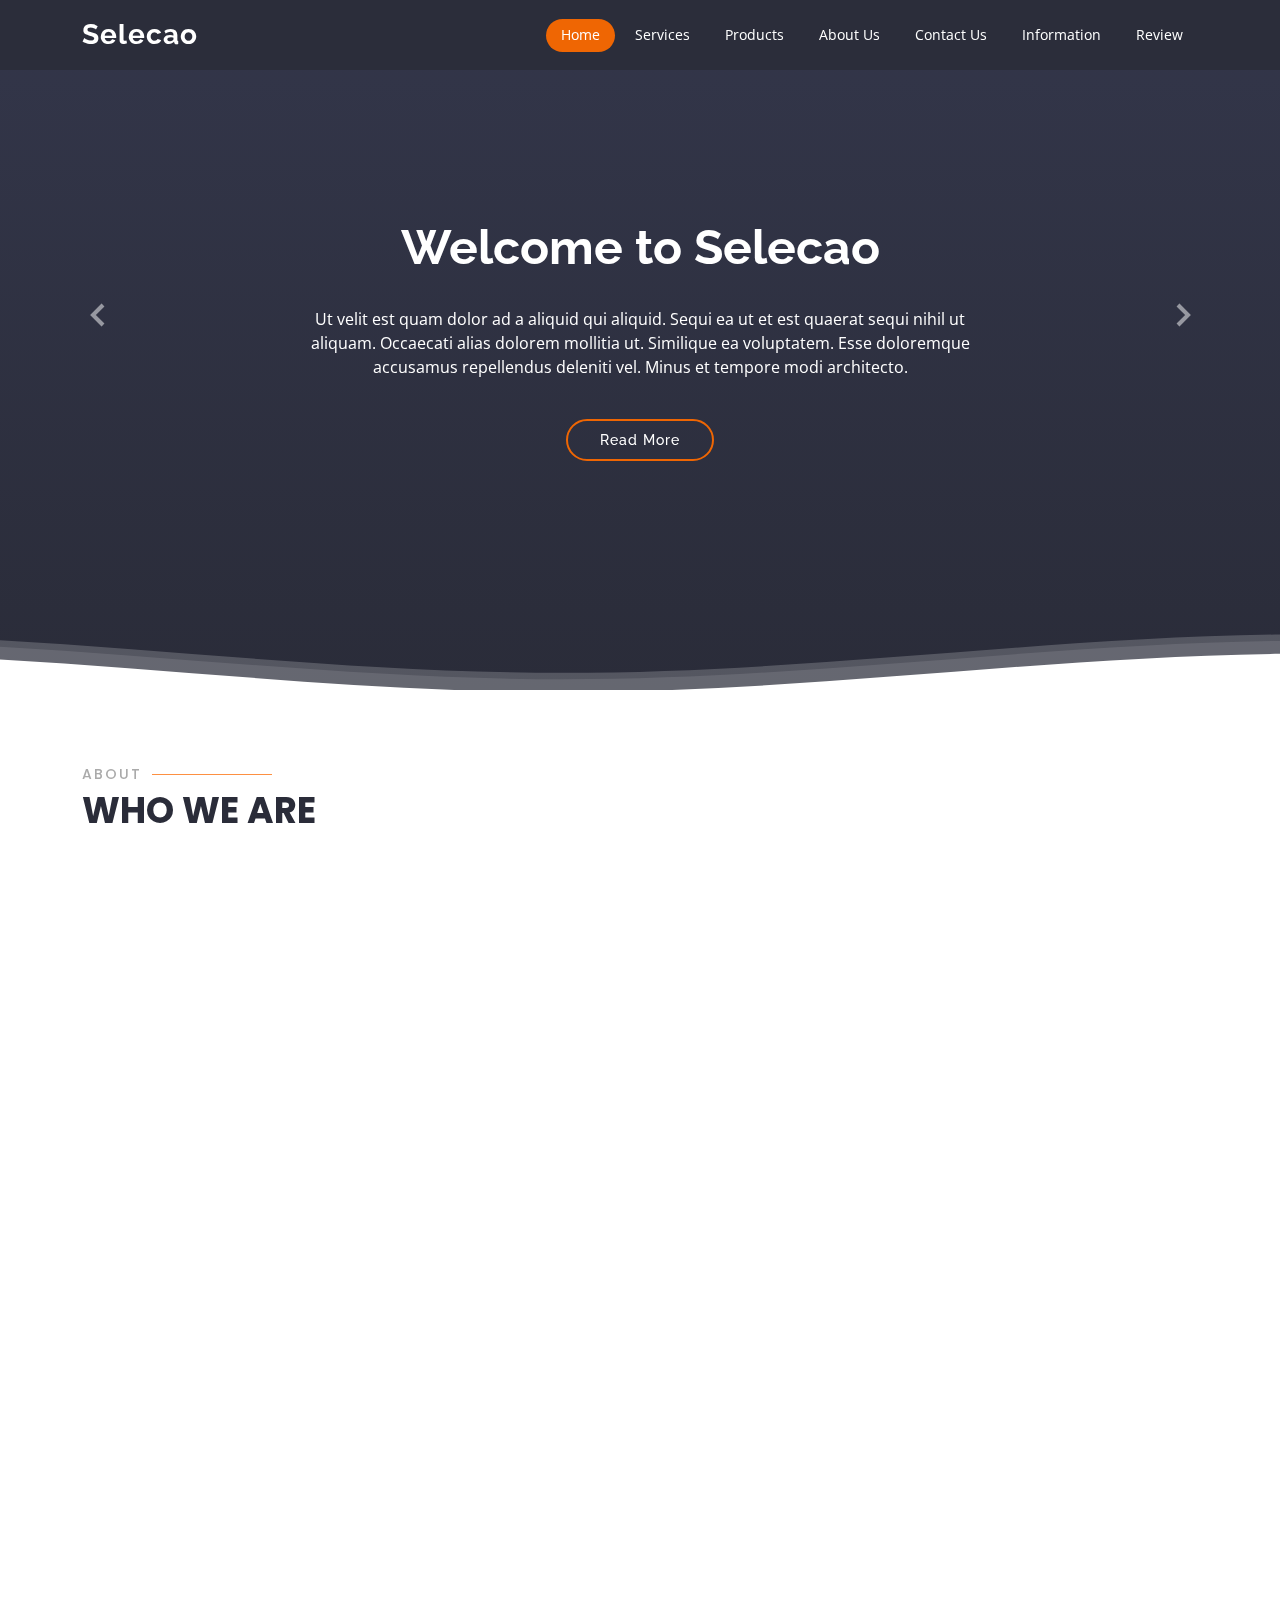
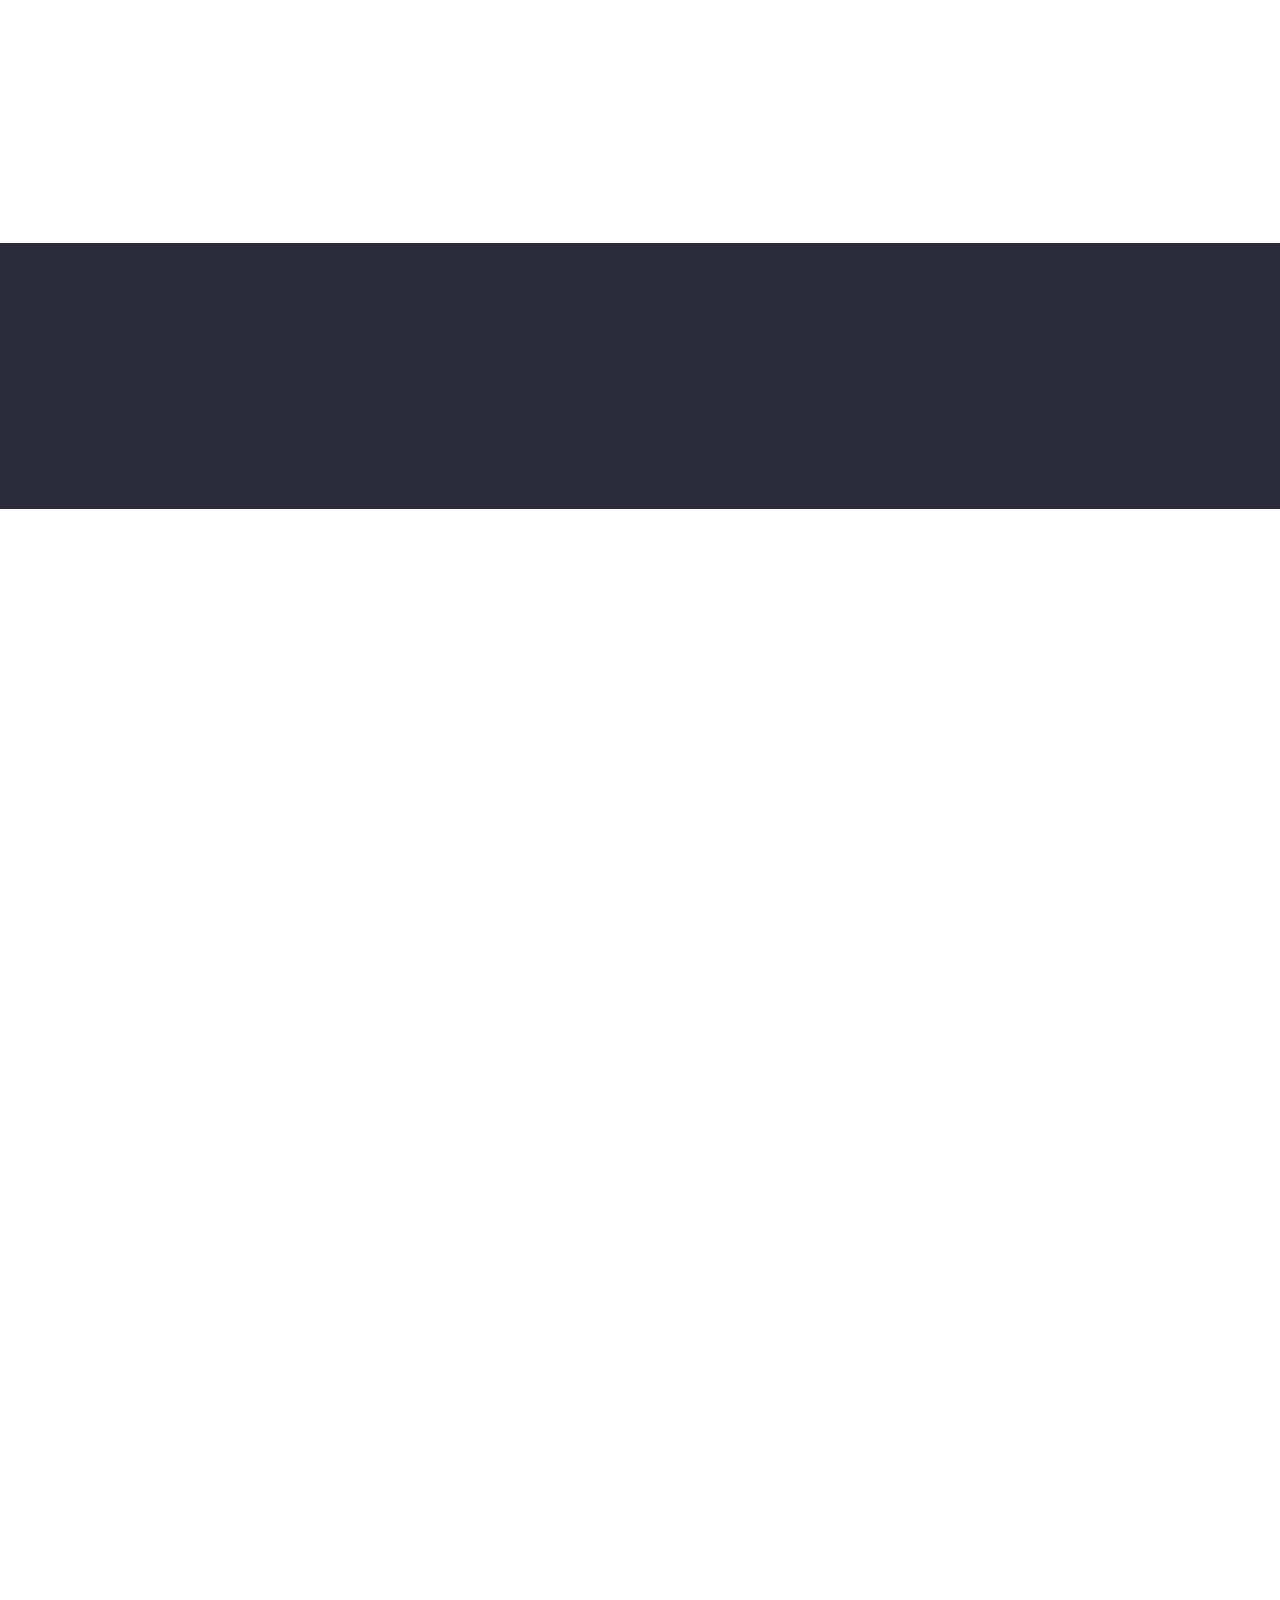
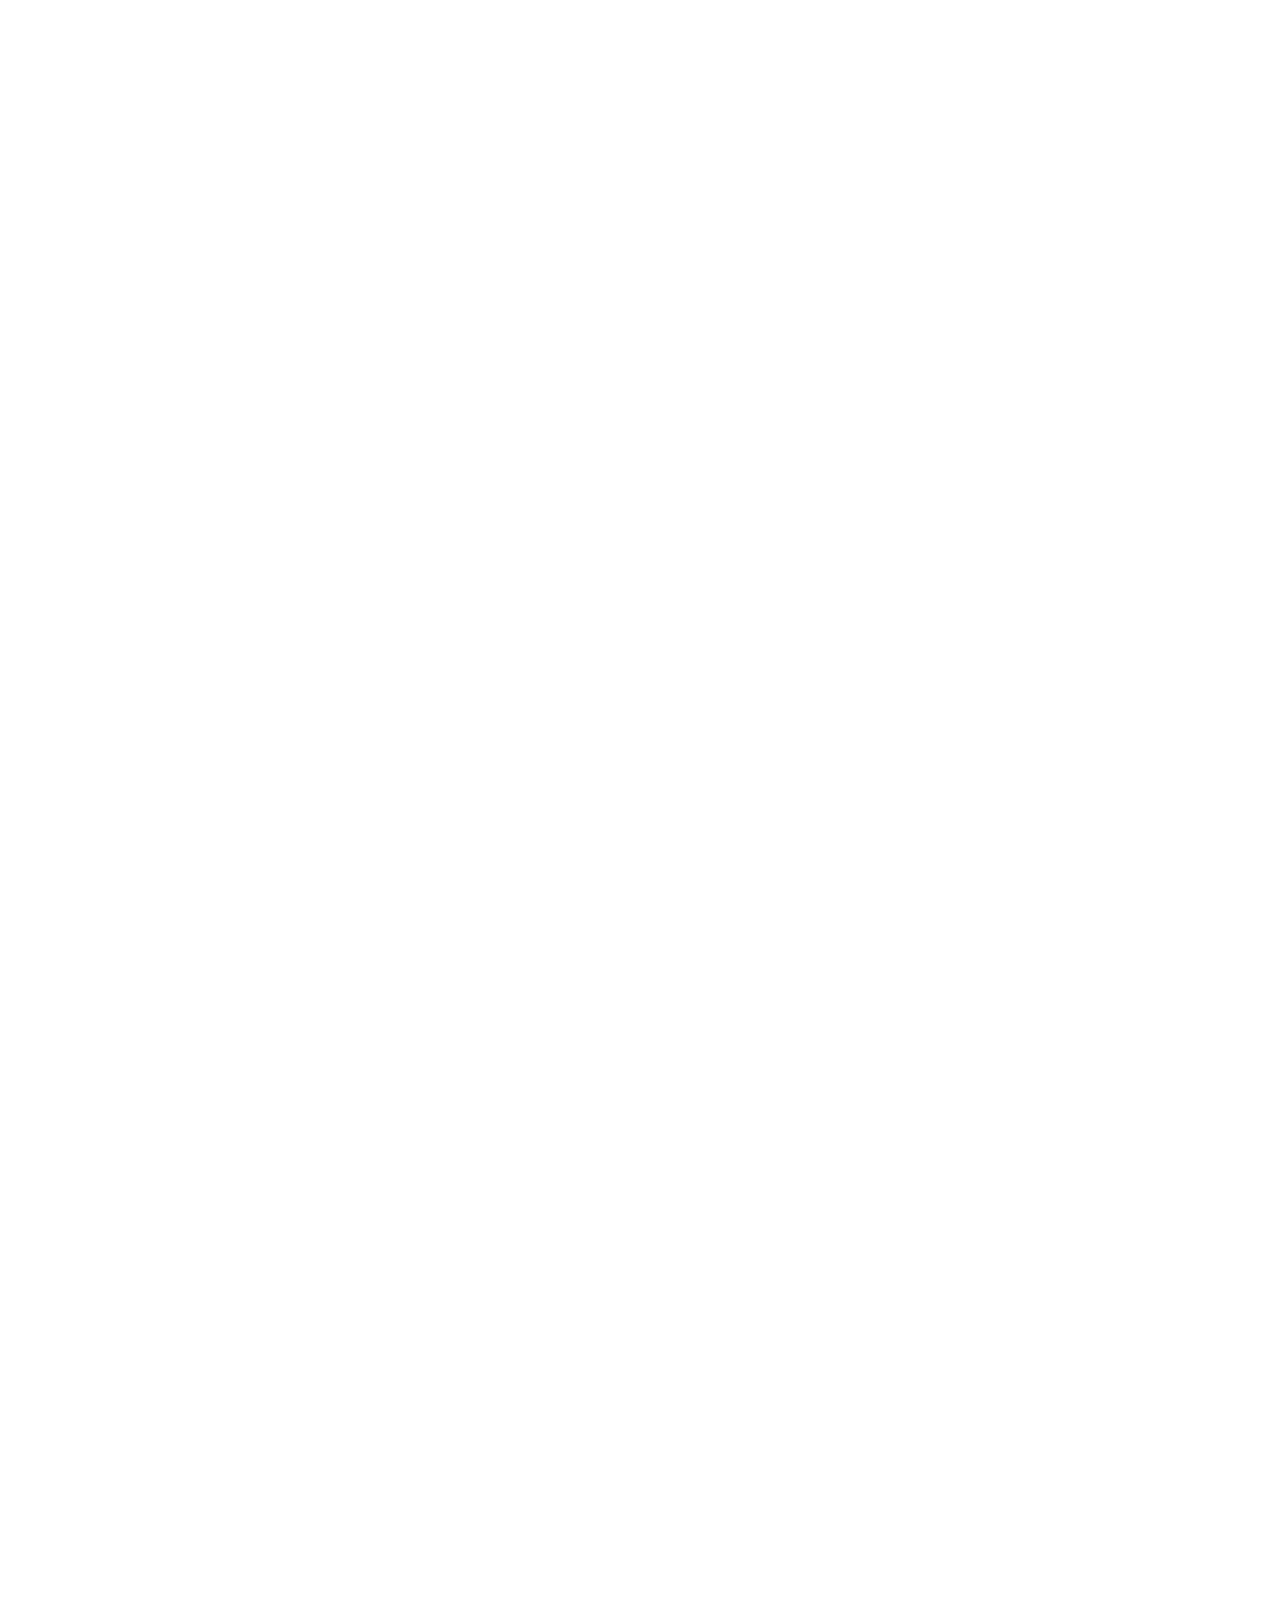
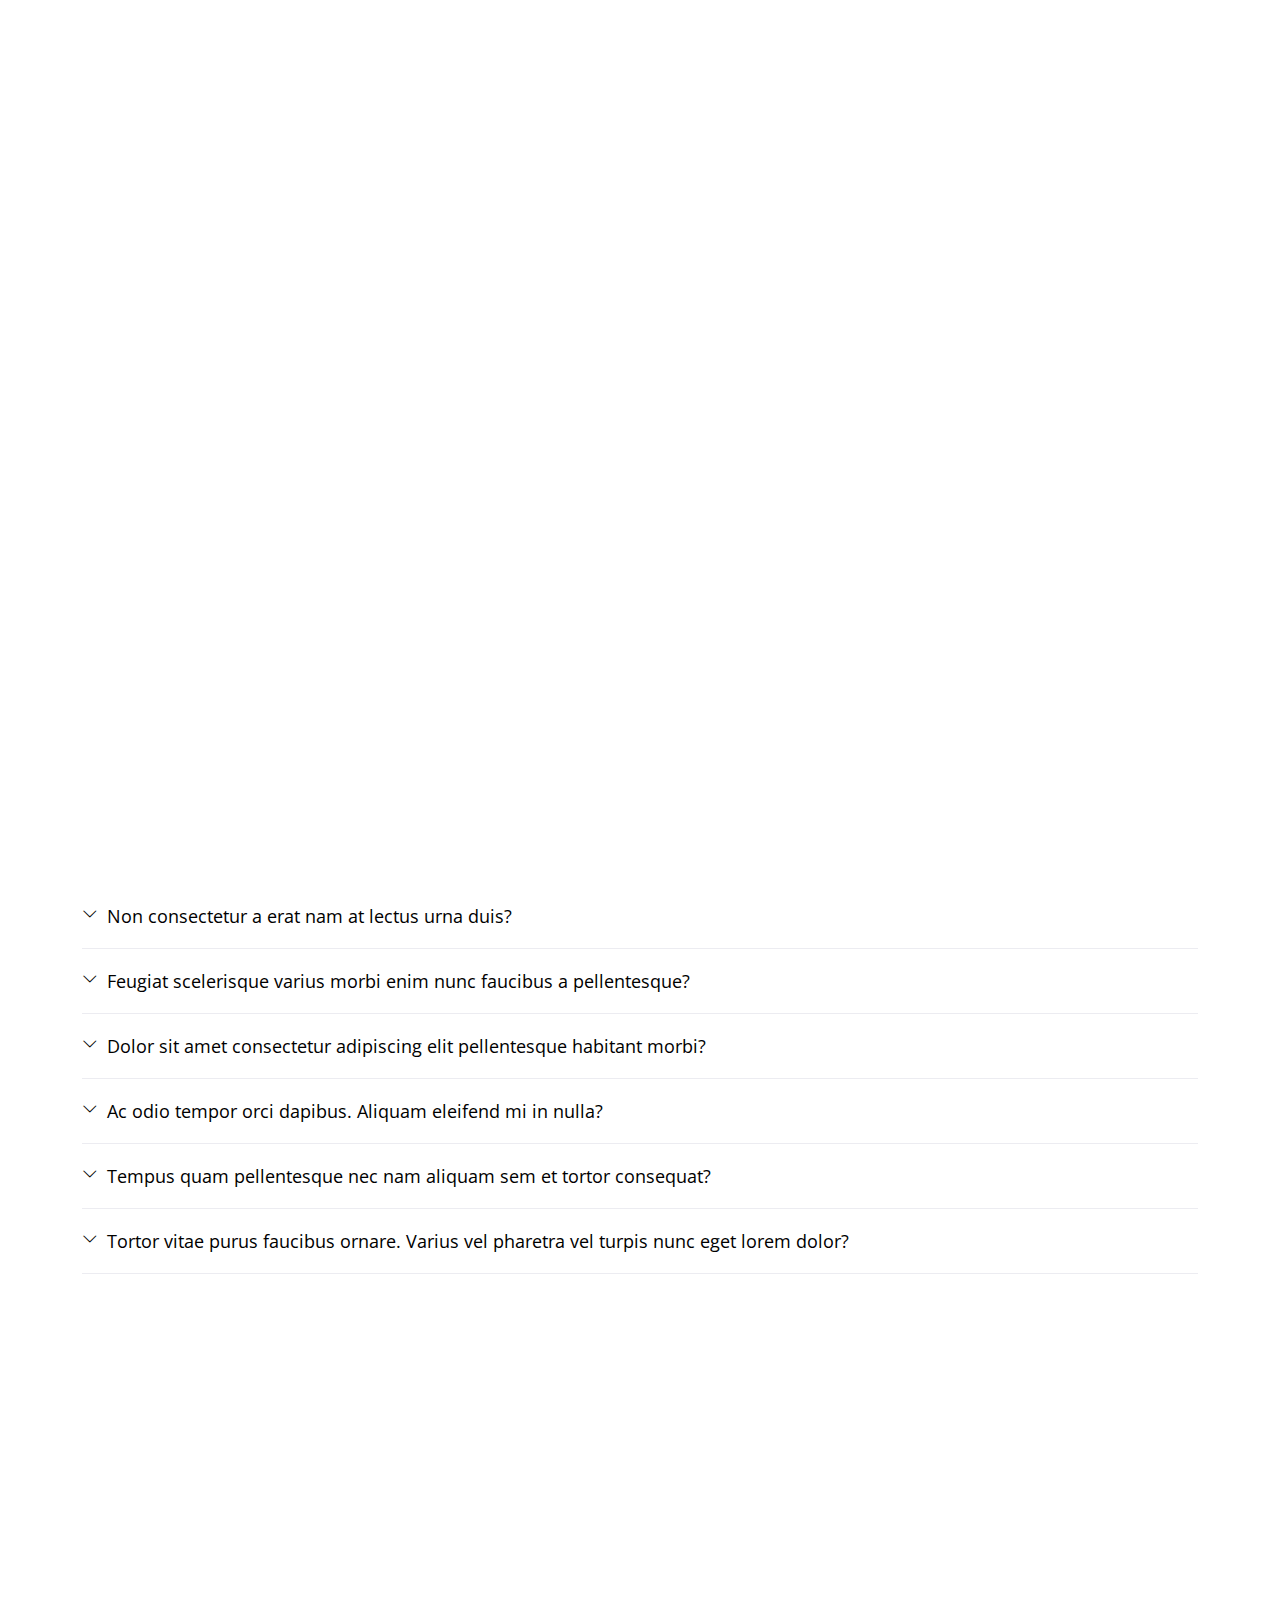
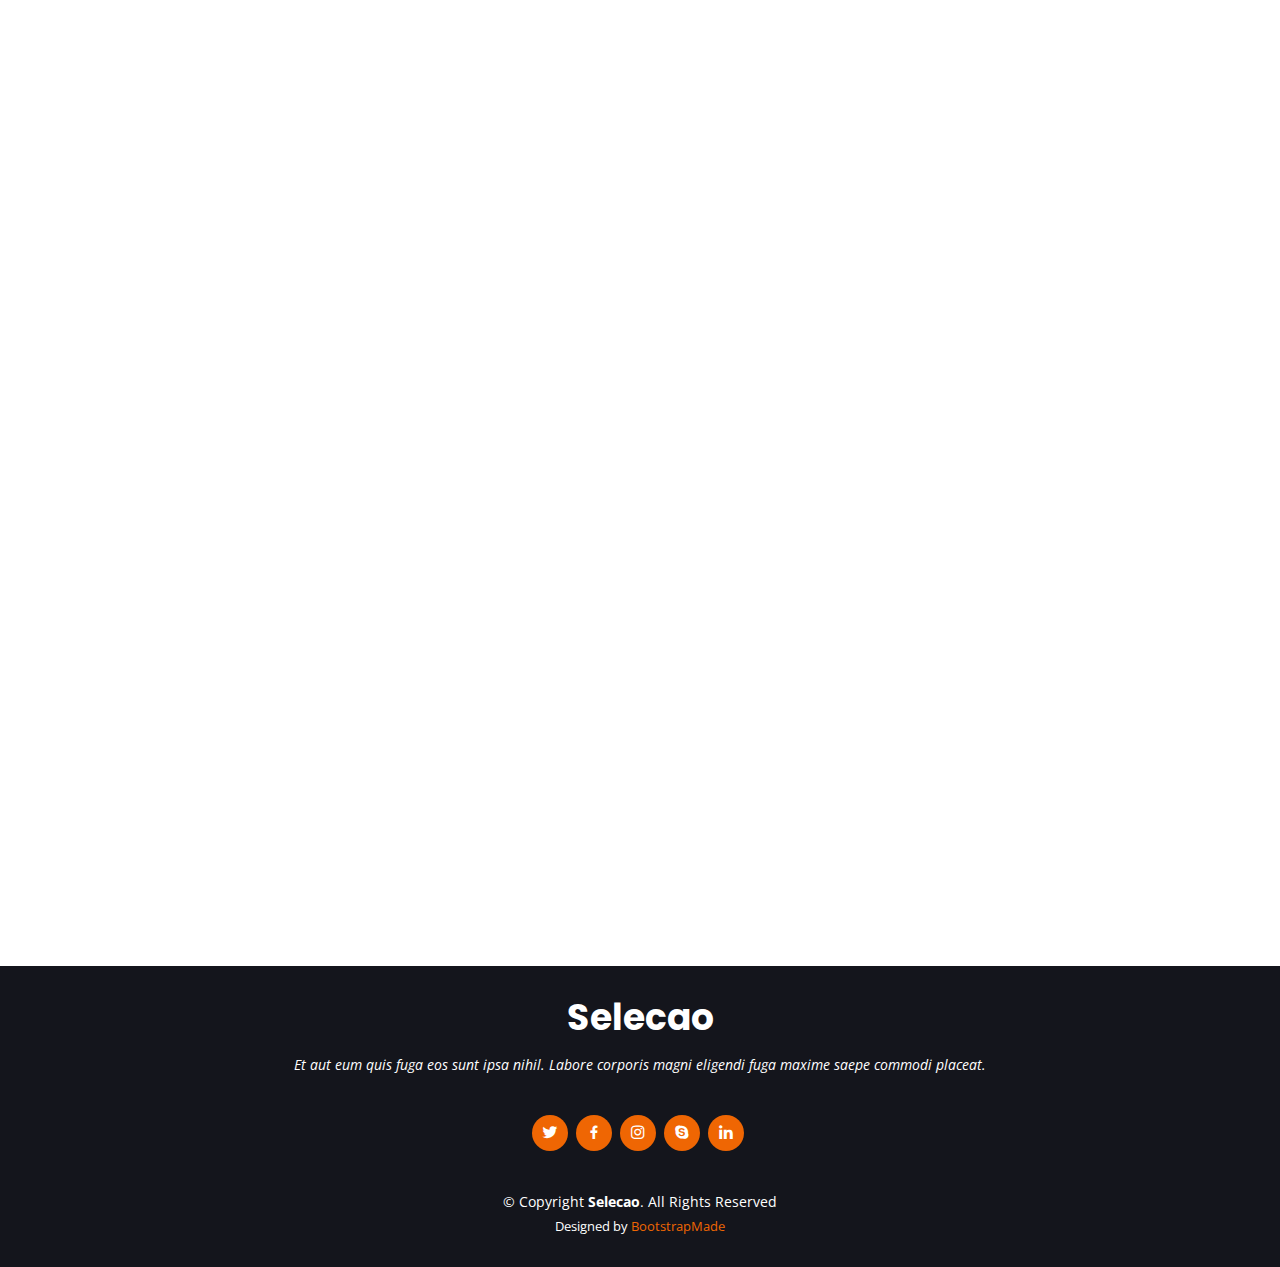
==== commit c114729d: "Basic Web Template" ====
--- a/index.html
+++ b/index.html
@@ -40,41 +40,20 @@
 <body>
 
   <!-- ======= Header ======= -->
-  <header id="header" class="fixed-top d-flex align-items-center  header-transparent ">
+  <header id="header" class="fixed-top d-flex align-items-center header-scrolled ">
     <div class="container d-flex align-items-center justify-content-between">
-
       <div class="logo">
         <h1><a href="index.html">Selecao</a></h1>
-        <!-- Uncomment below if you prefer to use an image logo -->
-        <!-- <a href="index.html"><img src="assets/img/logo.png" alt="" class="img-fluid"></a>-->
-      </div>
-
+      </div>
       <nav id="navbar" class="navbar">
         <ul>
-          <li><a class="nav-link scrollto active" href="#hero">Home</a></li>
-          <li><a class="nav-link scrollto" href="#about">About</a></li>
-          <li><a class="nav-link scrollto" href="#services">Services</a></li>
-          <li><a class="nav-link scrollto " href="#portfolio">Portfolio</a></li>
-          <li><a class="nav-link scrollto" href="#pricing">Pricing</a></li>
-          <li><a class="nav-link scrollto" href="#team">Team</a></li>
-          <li class="dropdown"><a href="#"><span>Drop Down</span> <i class="bi bi-chevron-down"></i></a>
-            <ul>
-              <li><a href="#">Drop Down 1</a></li>
-              <li class="dropdown"><a href="#"><span>Deep Drop Down</span> <i class="bi bi-chevron-right"></i></a>
-                <ul>
-                  <li><a href="#">Deep Drop Down 1</a></li>
-                  <li><a href="#">Deep Drop Down 2</a></li>
-                  <li><a href="#">Deep Drop Down 3</a></li>
-                  <li><a href="#">Deep Drop Down 4</a></li>
-                  <li><a href="#">Deep Drop Down 5</a></li>
-                </ul>
-              </li>
-              <li><a href="#">Drop Down 2</a></li>
-              <li><a href="#">Drop Down 3</a></li>
-              <li><a href="#">Drop Down 4</a></li>
-            </ul>
-          </li>
-          <li><a class="nav-link scrollto" href="#contact">Contact</a></li>
+          <li><a class="nav-link scrollto active" href="index.html">Home</a></li>
+          <li><a class="nav-link scrollto" href="services.html">Services</a></li>
+          <li><a class="nav-link scrollto" href="products.html">Products</a></li>
+          <li><a class="nav-link scrollto" href="aboutus.html">About Us</a></li>
+          <li><a class="nav-link scrollto" href="contactus.html">Contact Us</a></li>
+          <li><a class="nav-link scrollto" href="information.html">Information</a></li>
+          <li><a class="nav-link scrollto" href="review.html">Review</a></li>
         </ul>
         <i class="bi bi-list mobile-nav-toggle"></i>
       </nav><!-- .navbar -->
--- a/assets/css/style.css
+++ b/assets/css/style.css
@@ -1,10 +1,10 @@
-/**
-* Template Name: Selecao - v4.10.0
-* Template URL: https://bootstrapmade.com/selecao-bootstrap-template/
-* Author: BootstrapMade.com
-* License: https://bootstrapmade.com/license/
-*/
-
+/**
+* Template Name: Selecao - v4.10.0
+* Template URL: https://bootstrapmade.com/selecao-bootstrap-template/
+* Author: BootstrapMade.com
+* License: https://bootstrapmade.com/license/
+*/
+
 /*--------------------------------------------------------------
 # General
 --------------------------------------------------------------*/
@@ -21,6 +21,12 @@
 a:hover {
   color: #fc8129;
   text-decoration: none;
+}
+header{
+  background-color: blue;
+}
+#main{
+  min-height: 100vh;
 }
 
 h1,
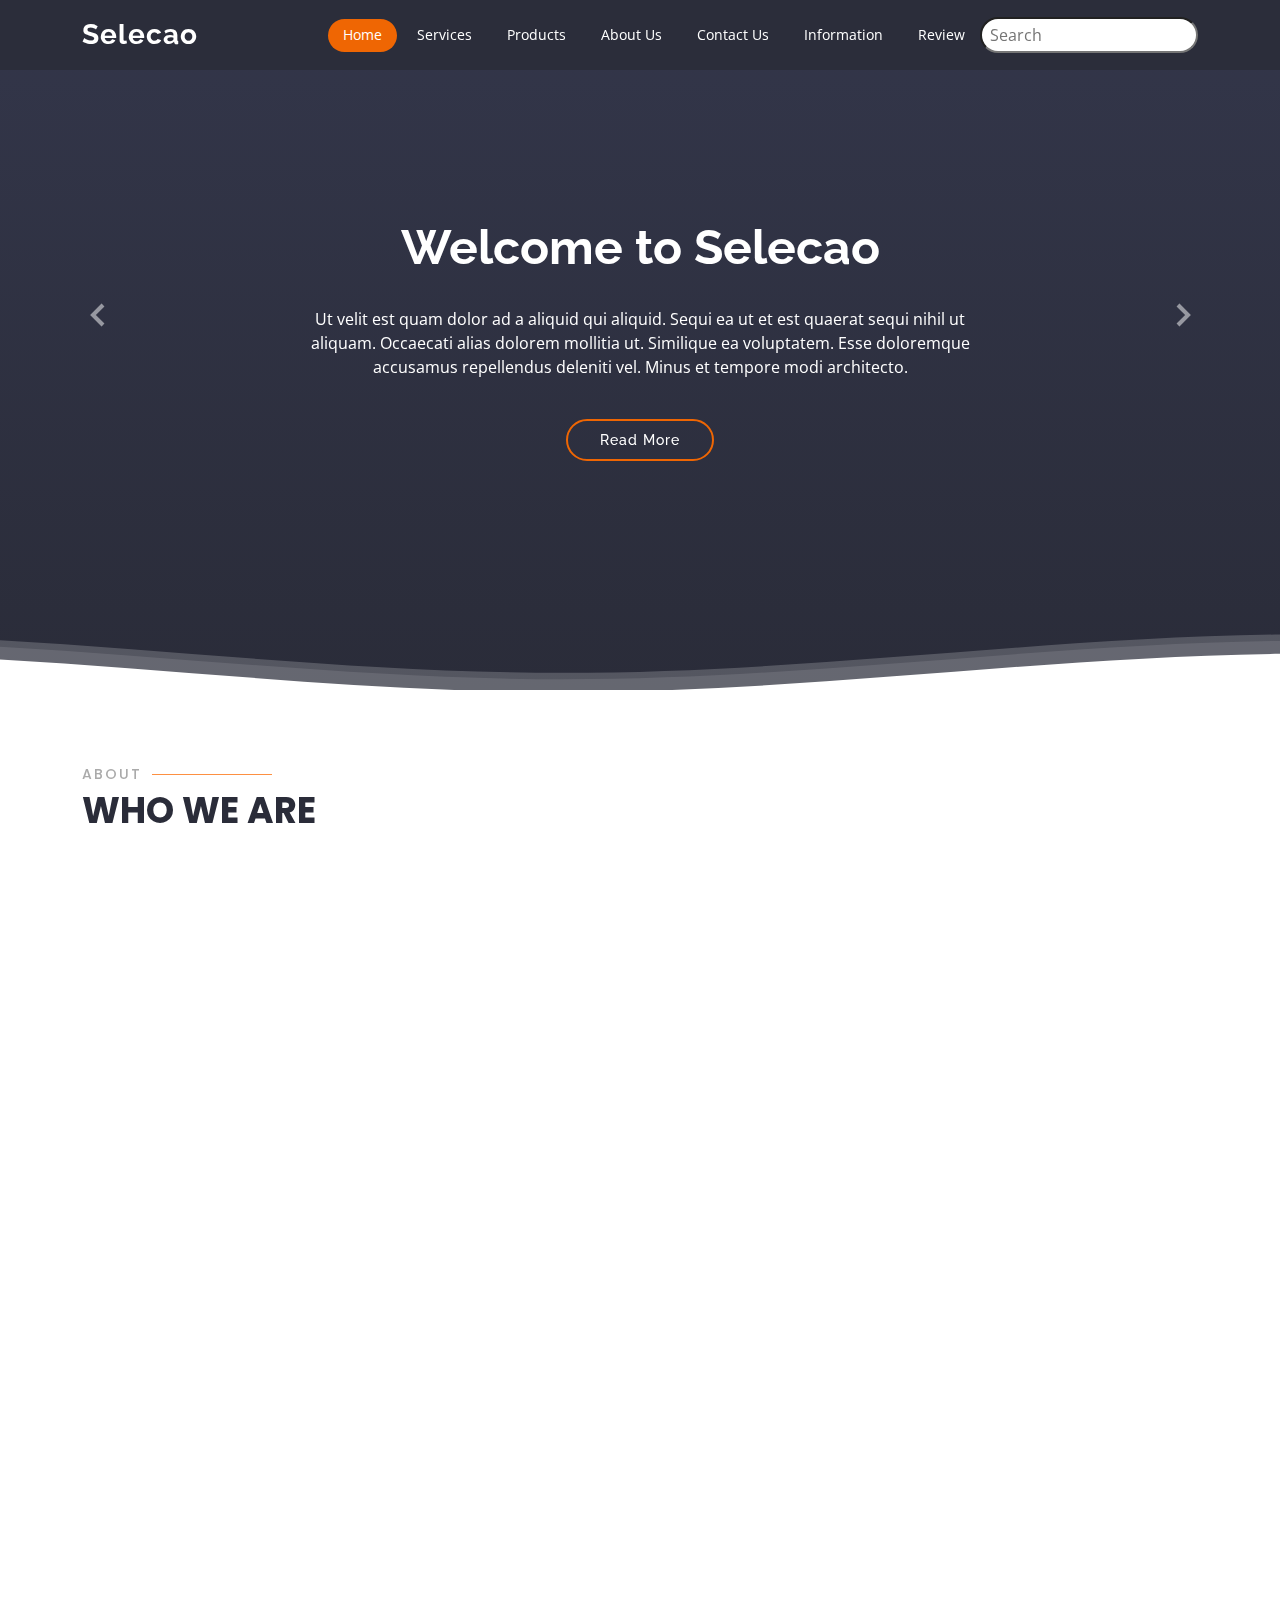
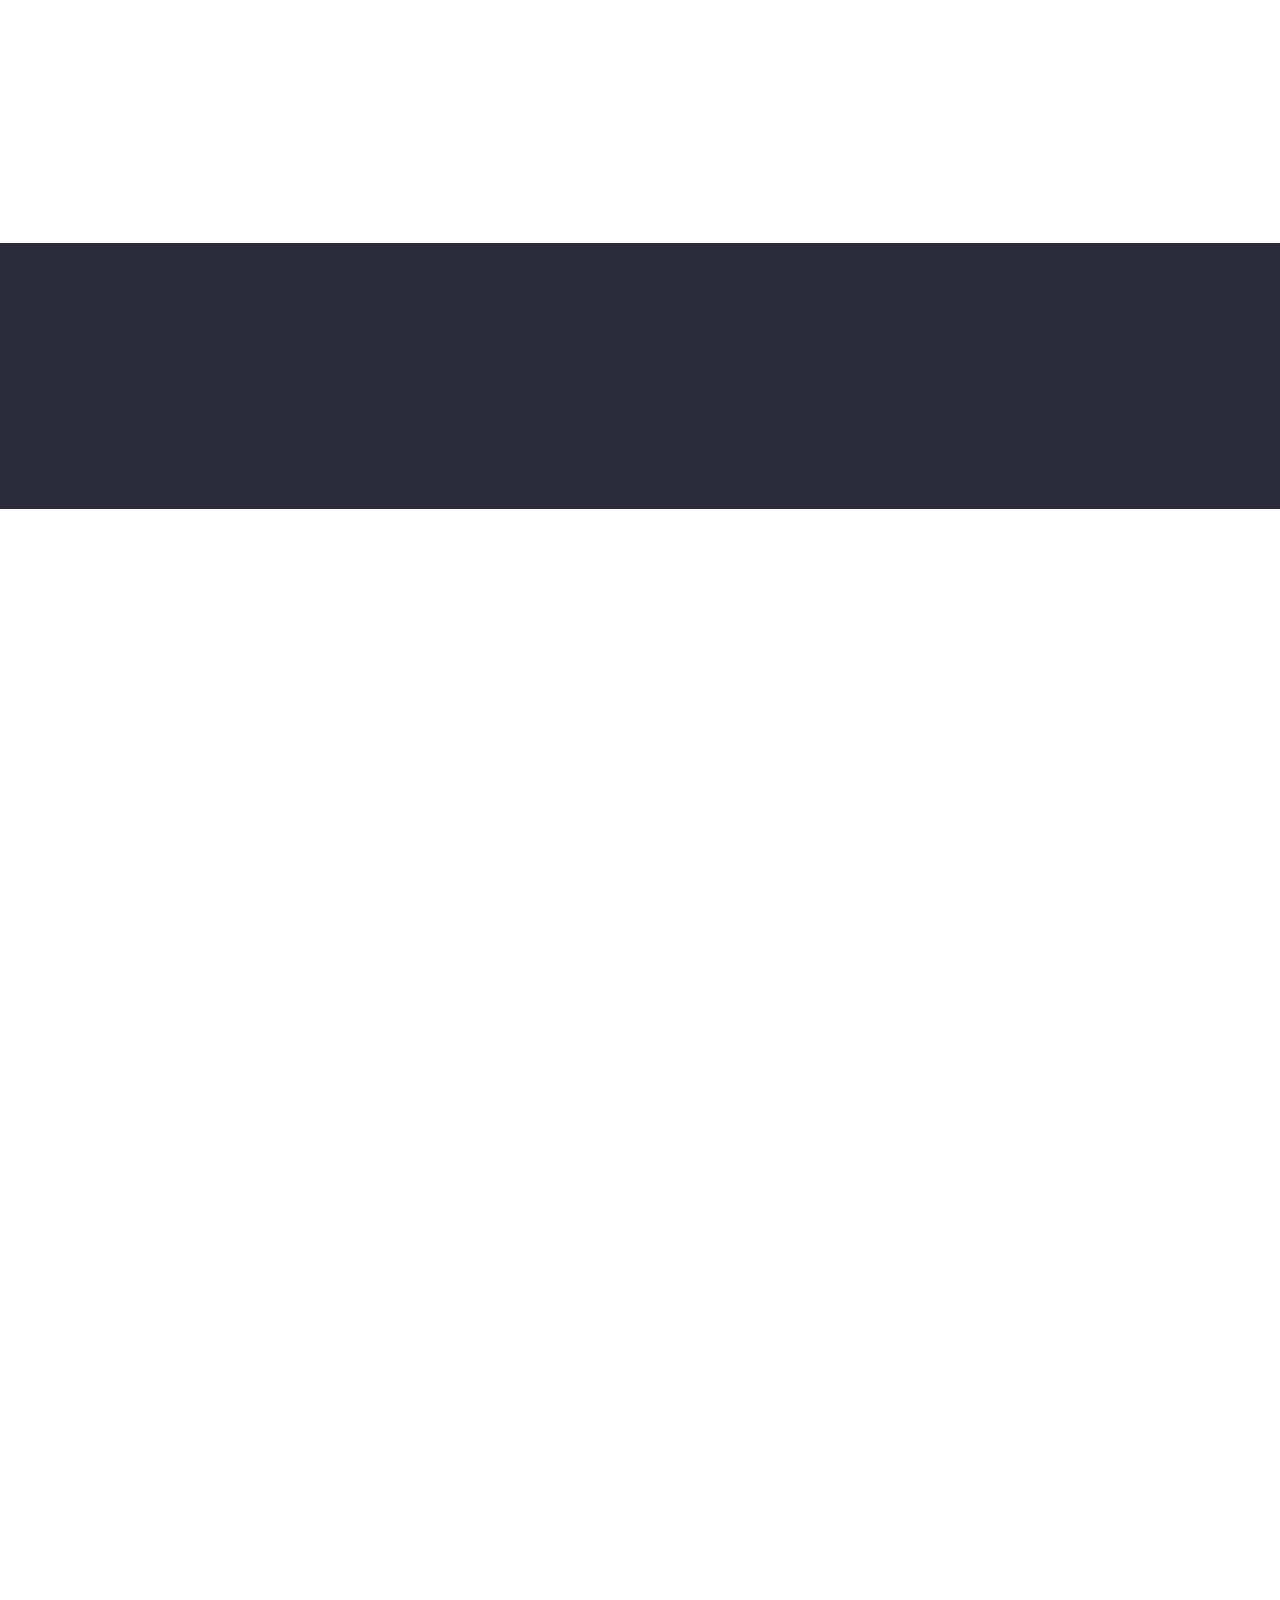
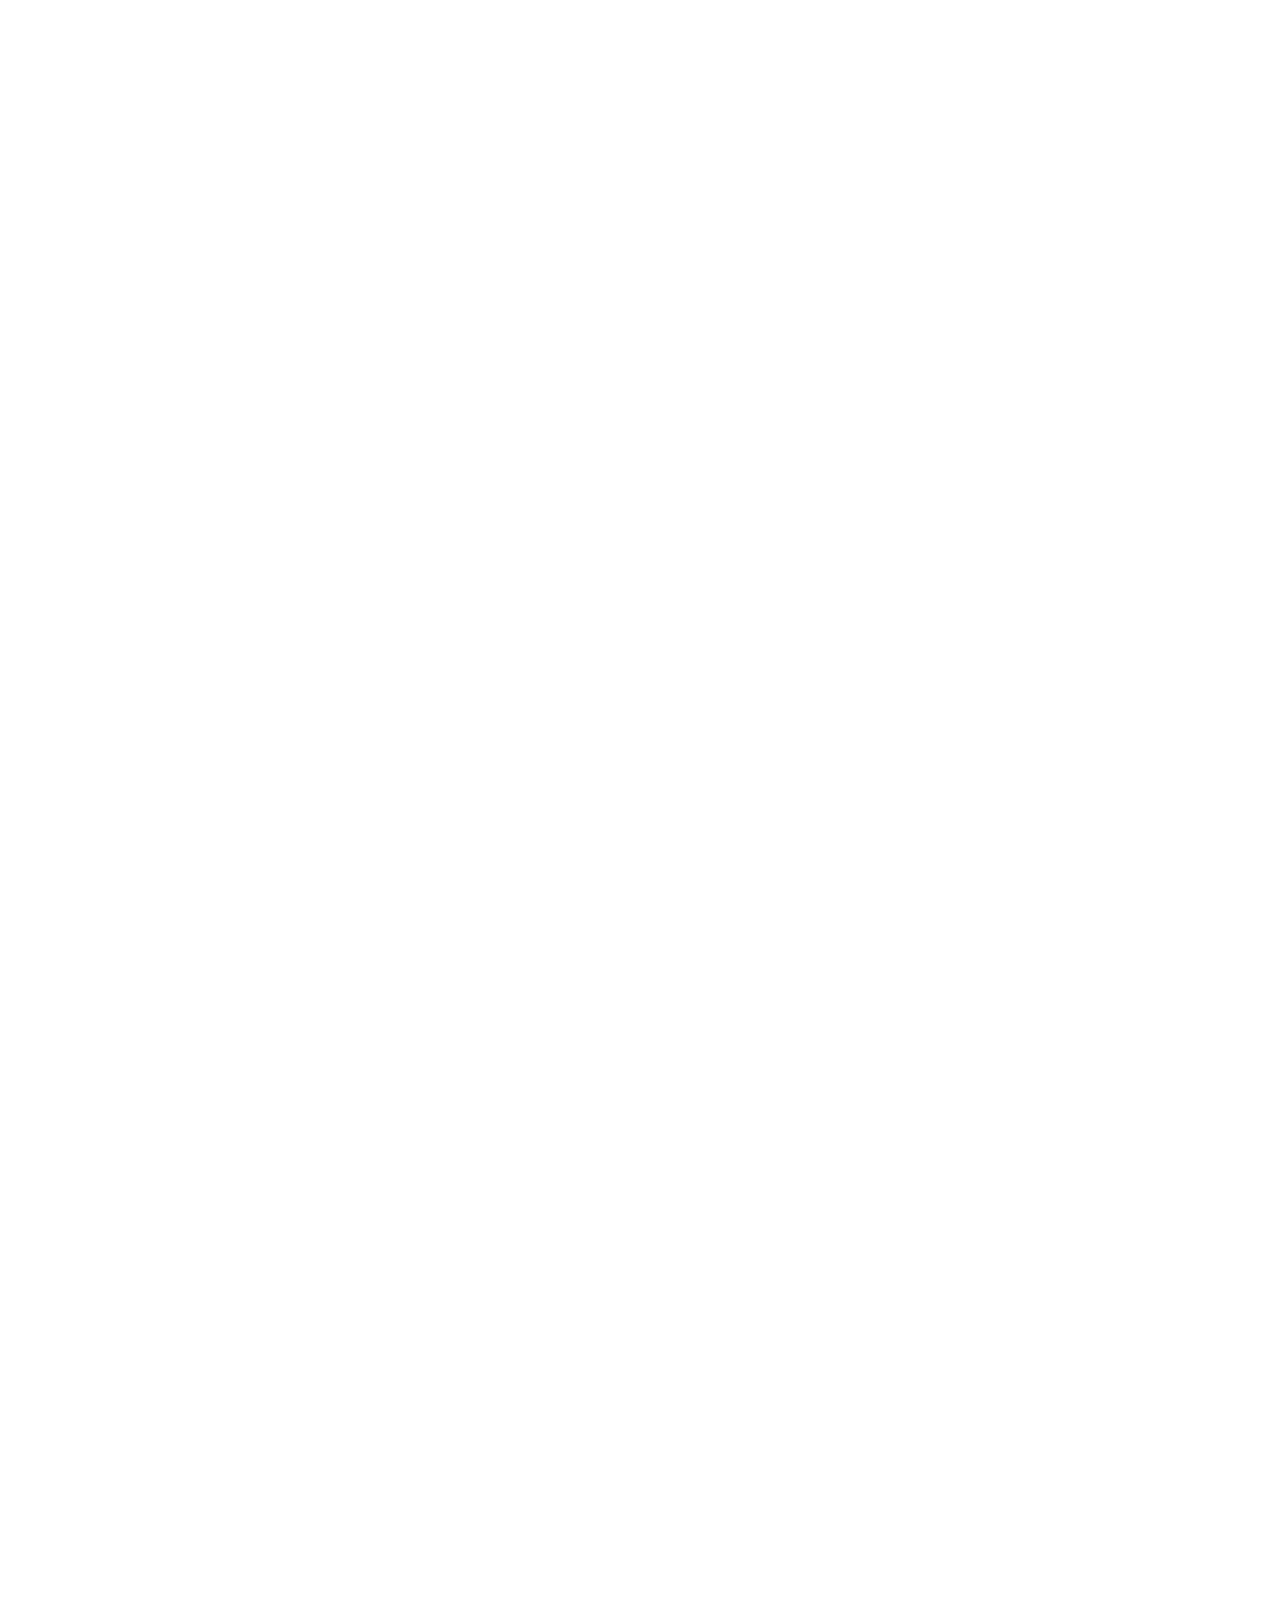
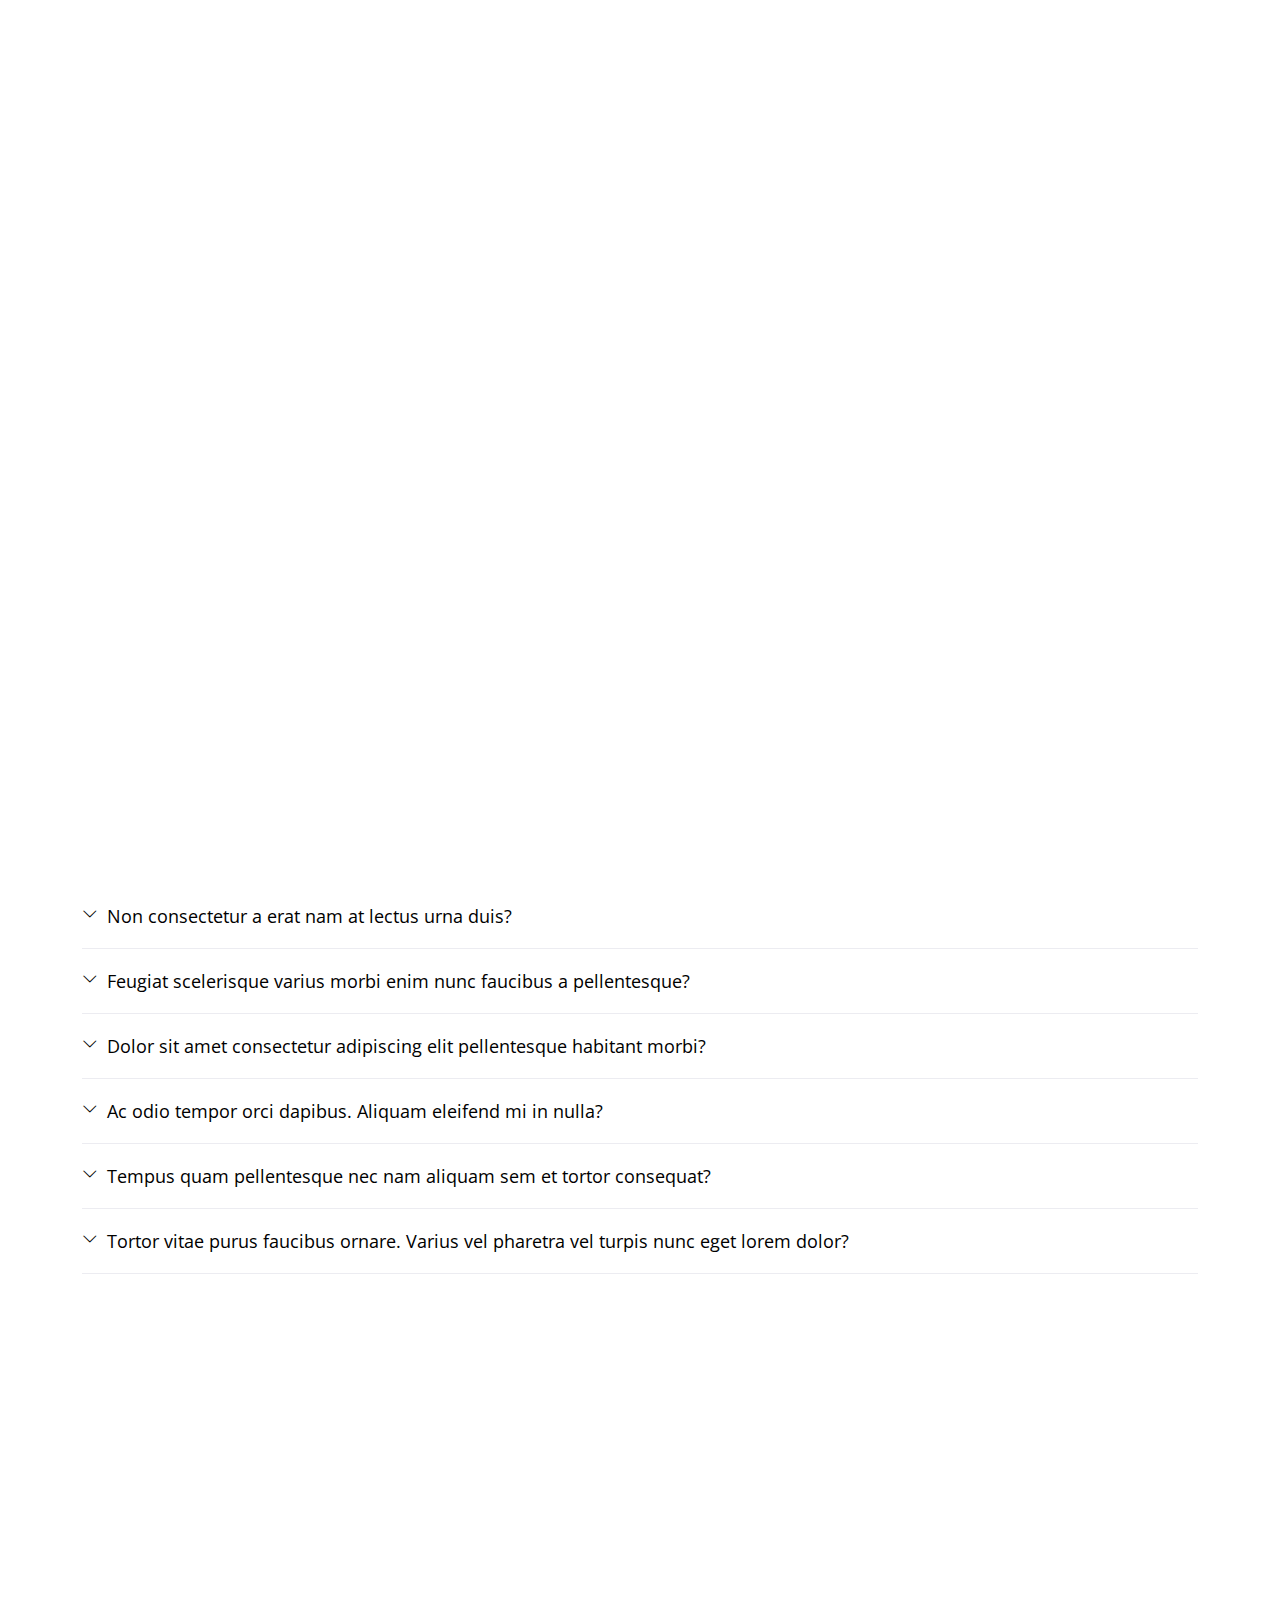
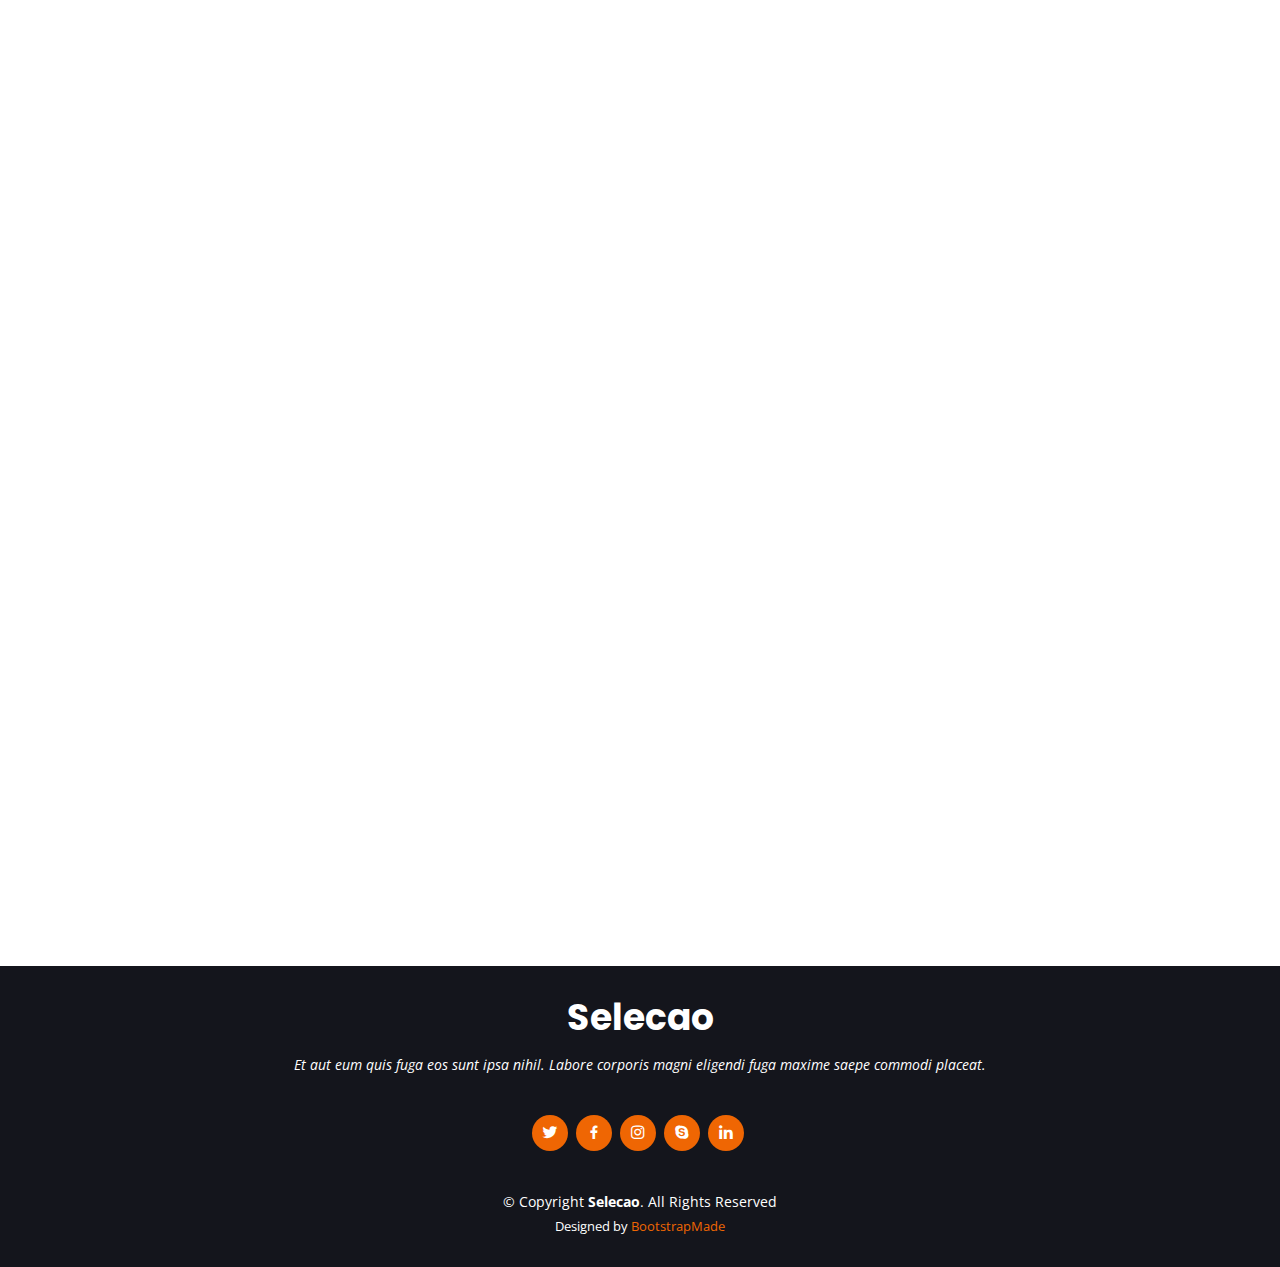
==== commit 6d73c246: "Search Bar" ====
--- a/index.html
+++ b/index.html
@@ -53,7 +53,11 @@
           <li><a class="nav-link scrollto" href="aboutus.html">About Us</a></li>
           <li><a class="nav-link scrollto" href="contactus.html">Contact Us</a></li>
           <li><a class="nav-link scrollto" href="information.html">Information</a></li>
-          <li><a class="nav-link scrollto" href="review.html">Review</a></li>
+          <li><a class="nav-link scrollto" href="reviews.html">Review</a></li>
+          <div class="form-group has-search">
+            <span class="fa fa-search "></span>
+            <input type="text" class="top-search" placeholder="Search">
+          </div>
         </ul>
         <i class="bi bi-list mobile-nav-toggle"></i>
       </nav><!-- .navbar -->
--- a/assets/css/style.css
+++ b/assets/css/style.css
@@ -27,6 +27,12 @@
 }
 #main{
   min-height: 100vh;
+}
+
+.top-search{
+  border-radius: 20px;
+  padding: 0.25rem;
+  padding-left: 0.5rem;
 }
 
 h1,
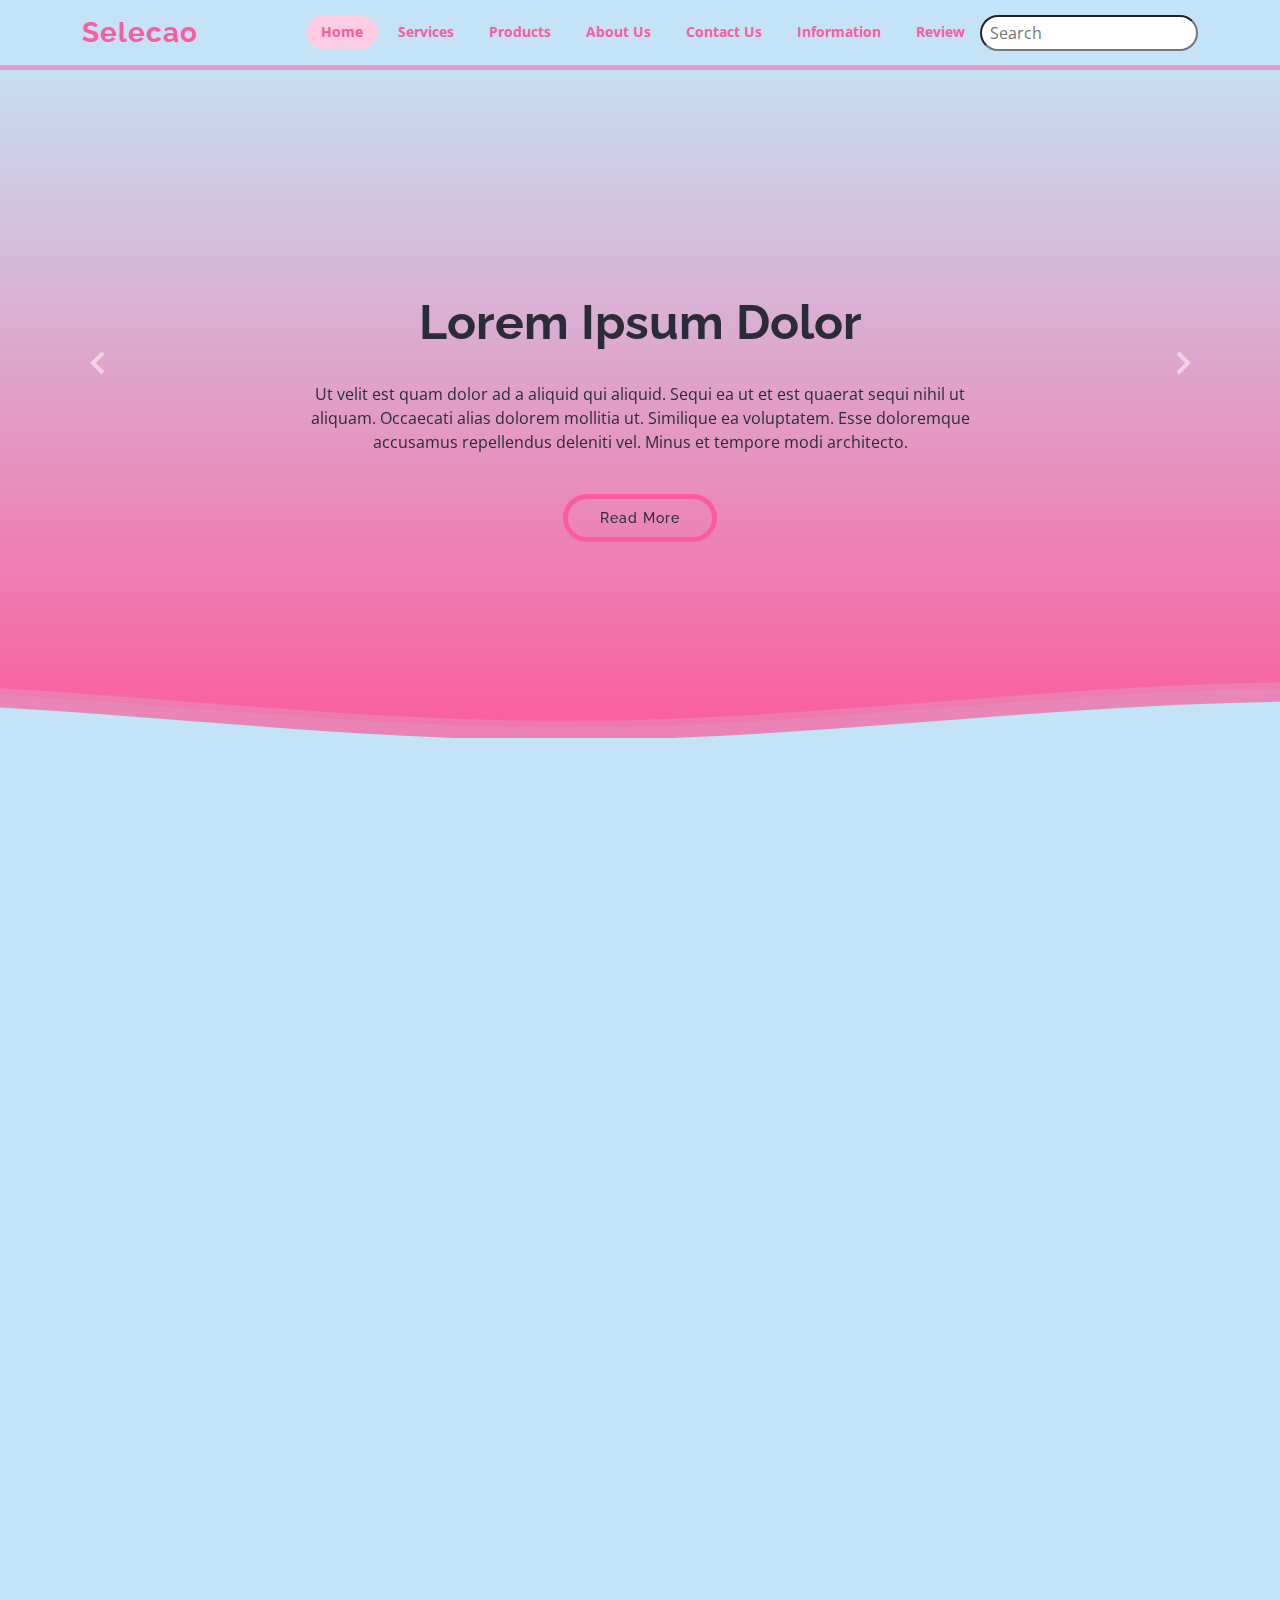
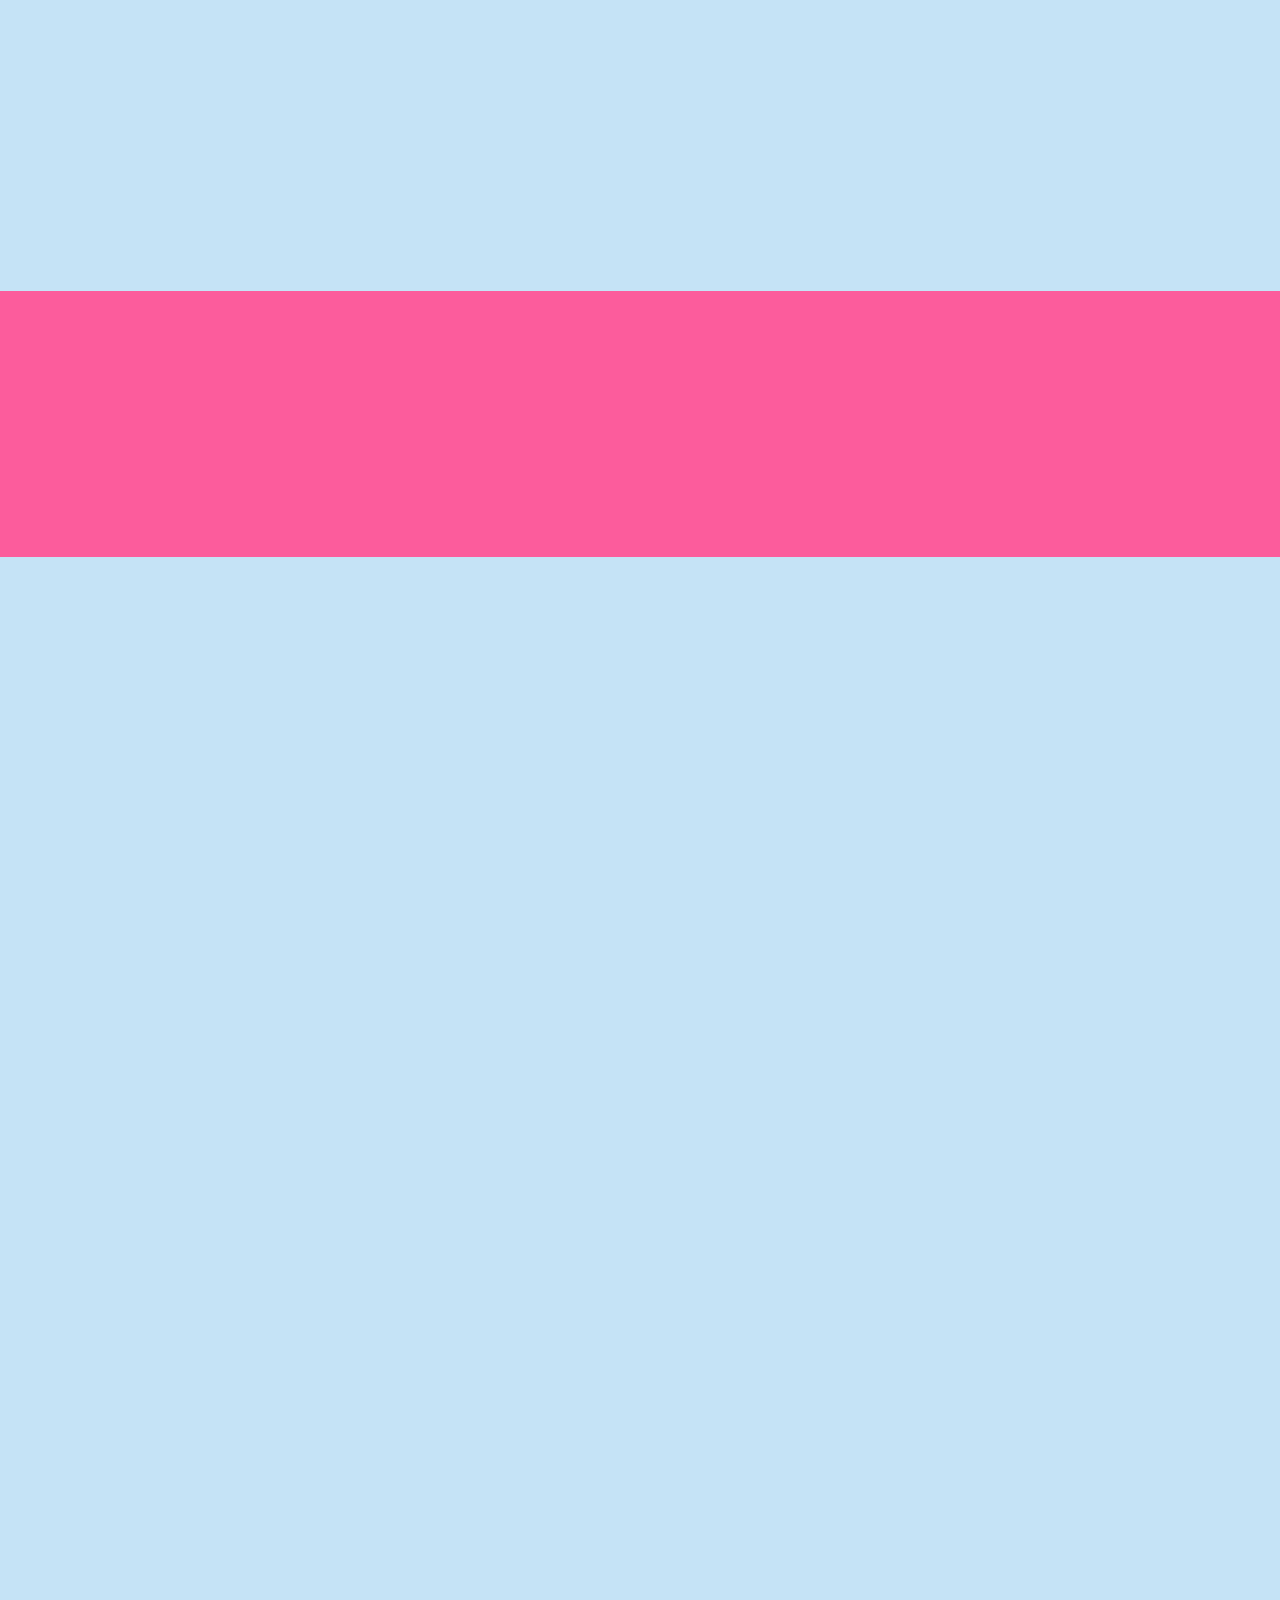
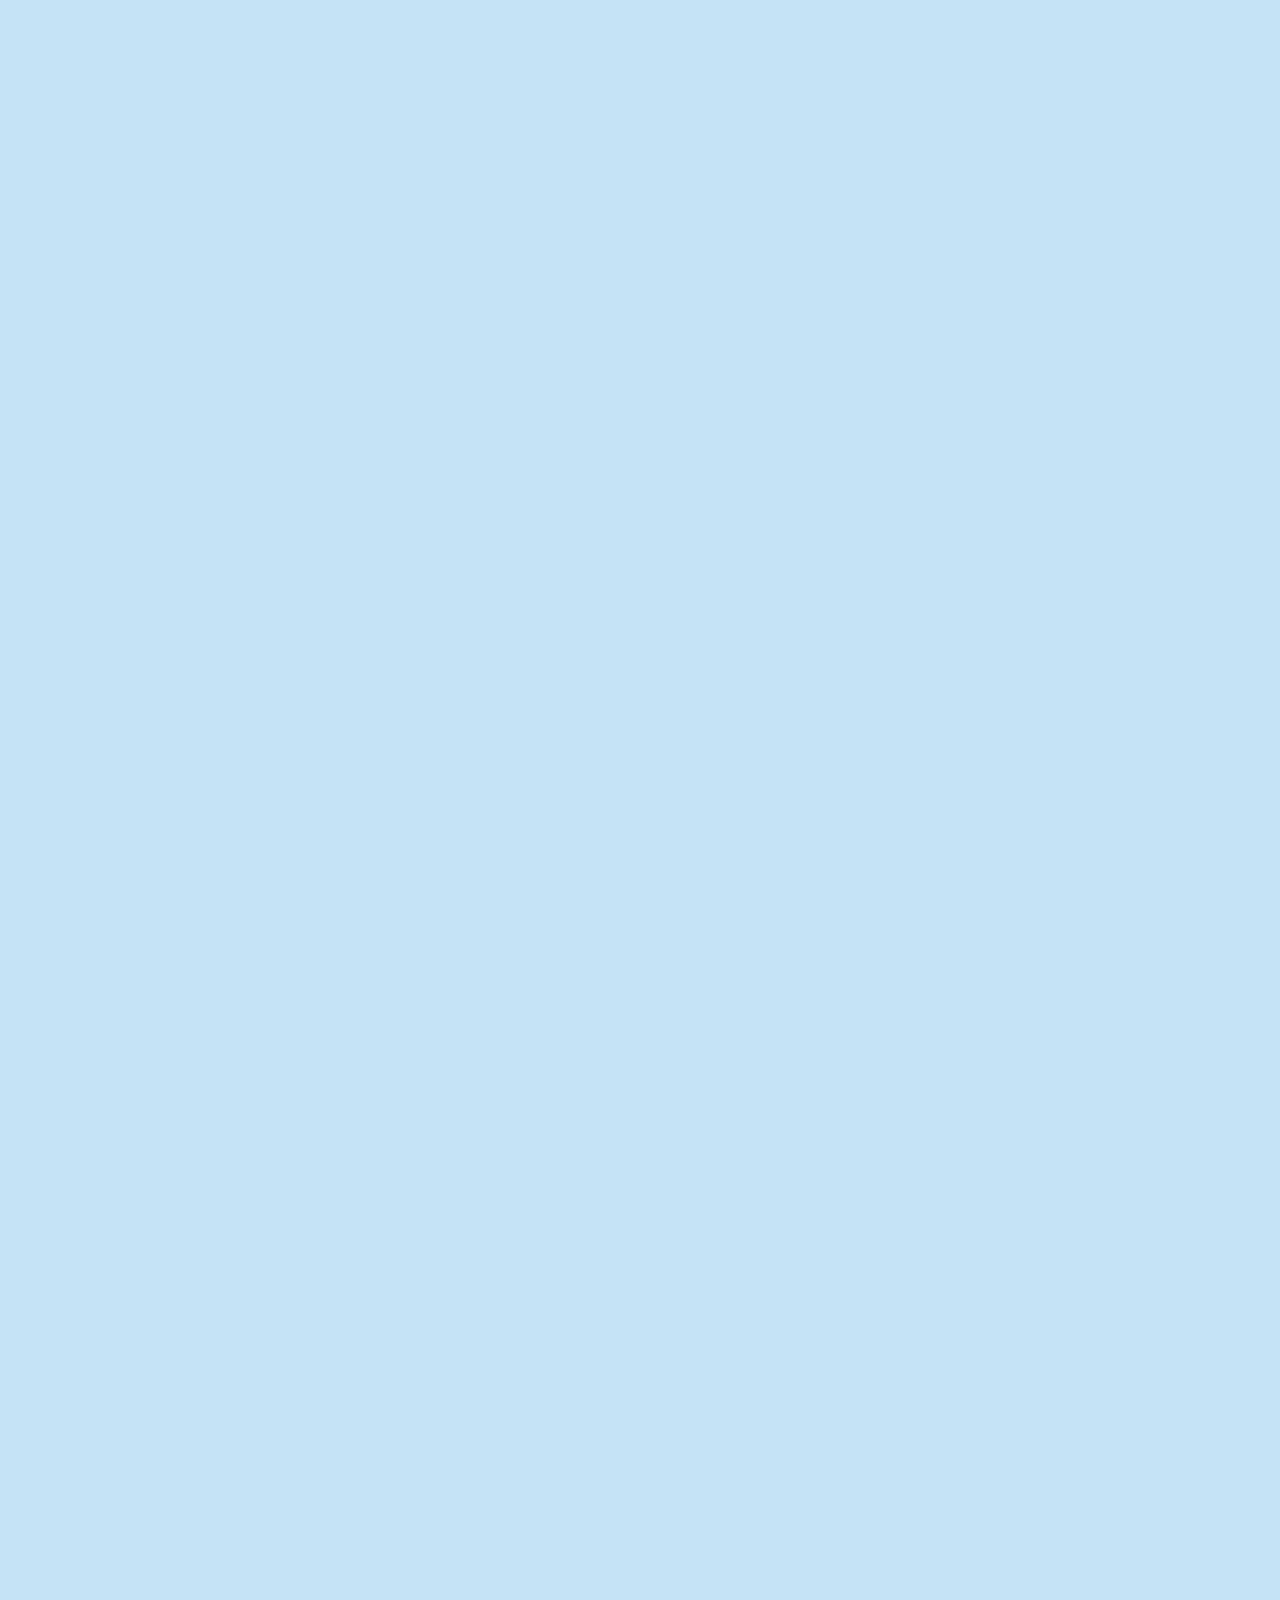
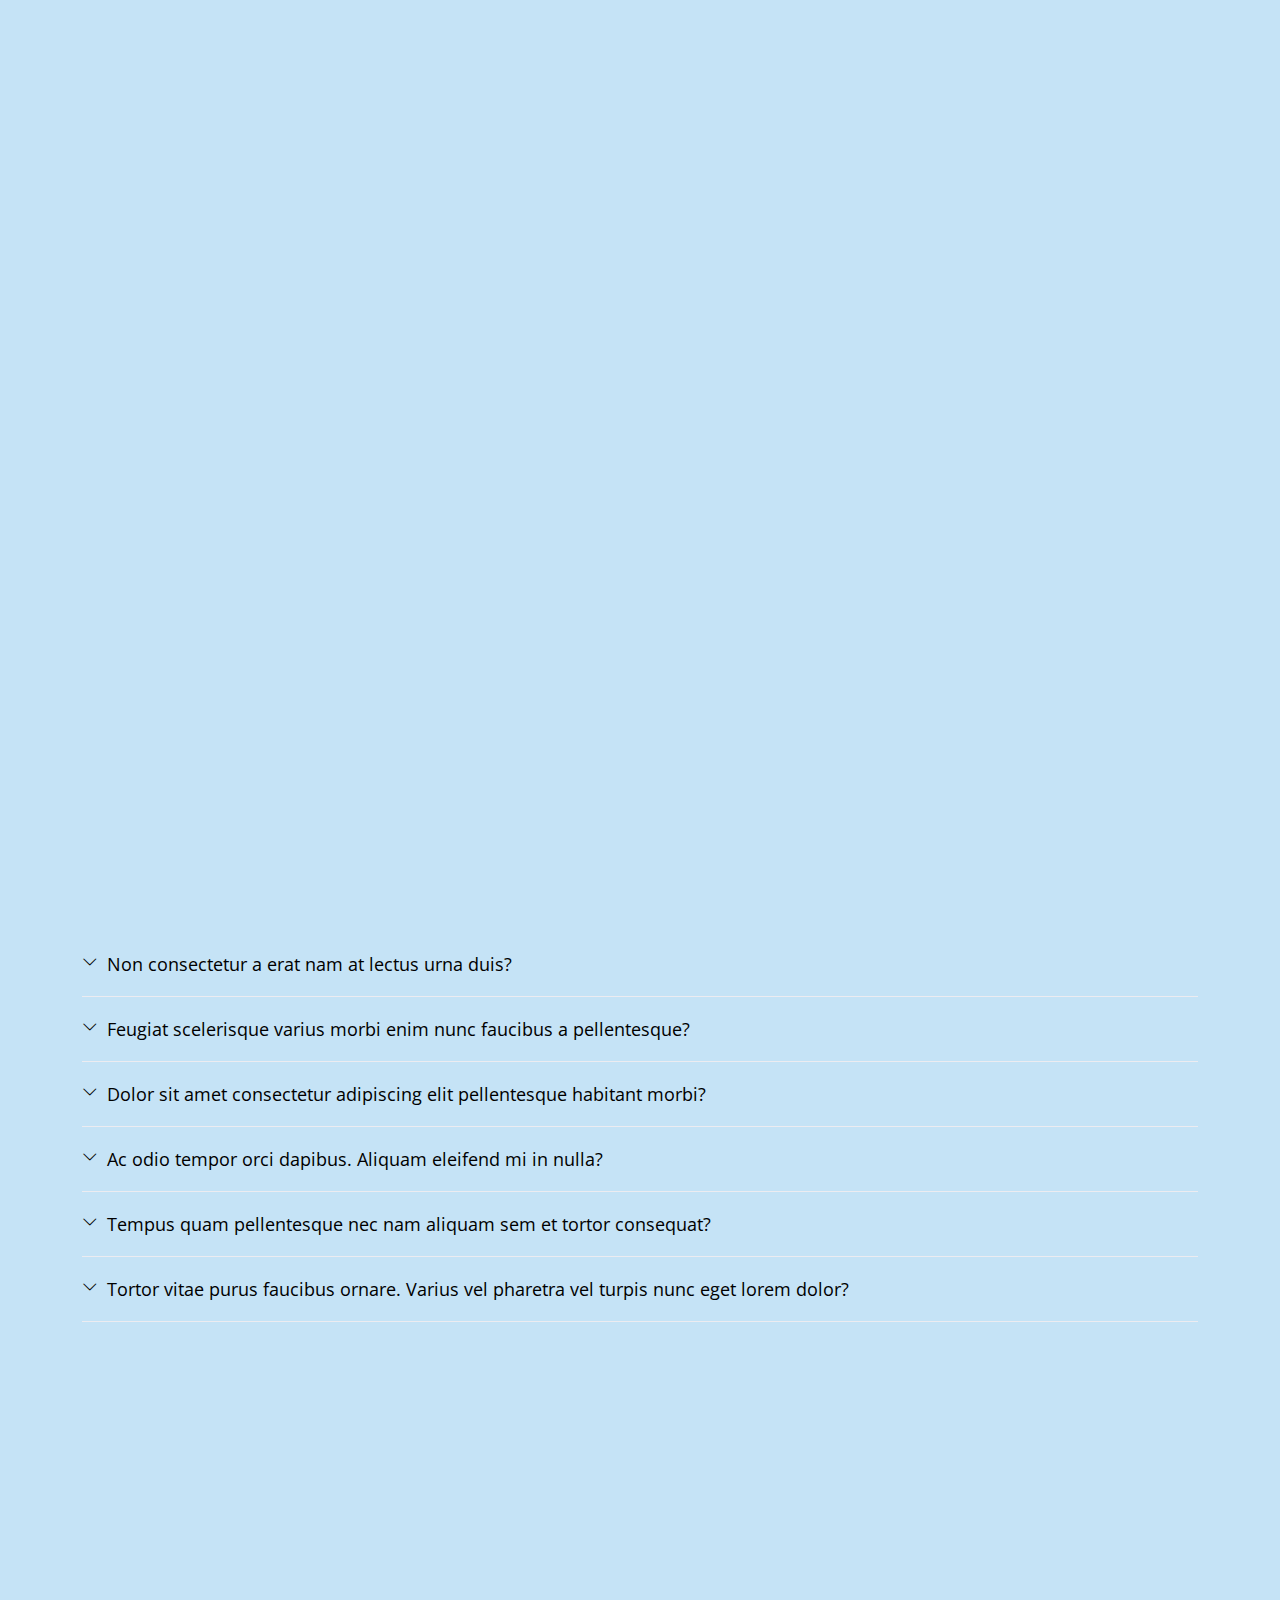
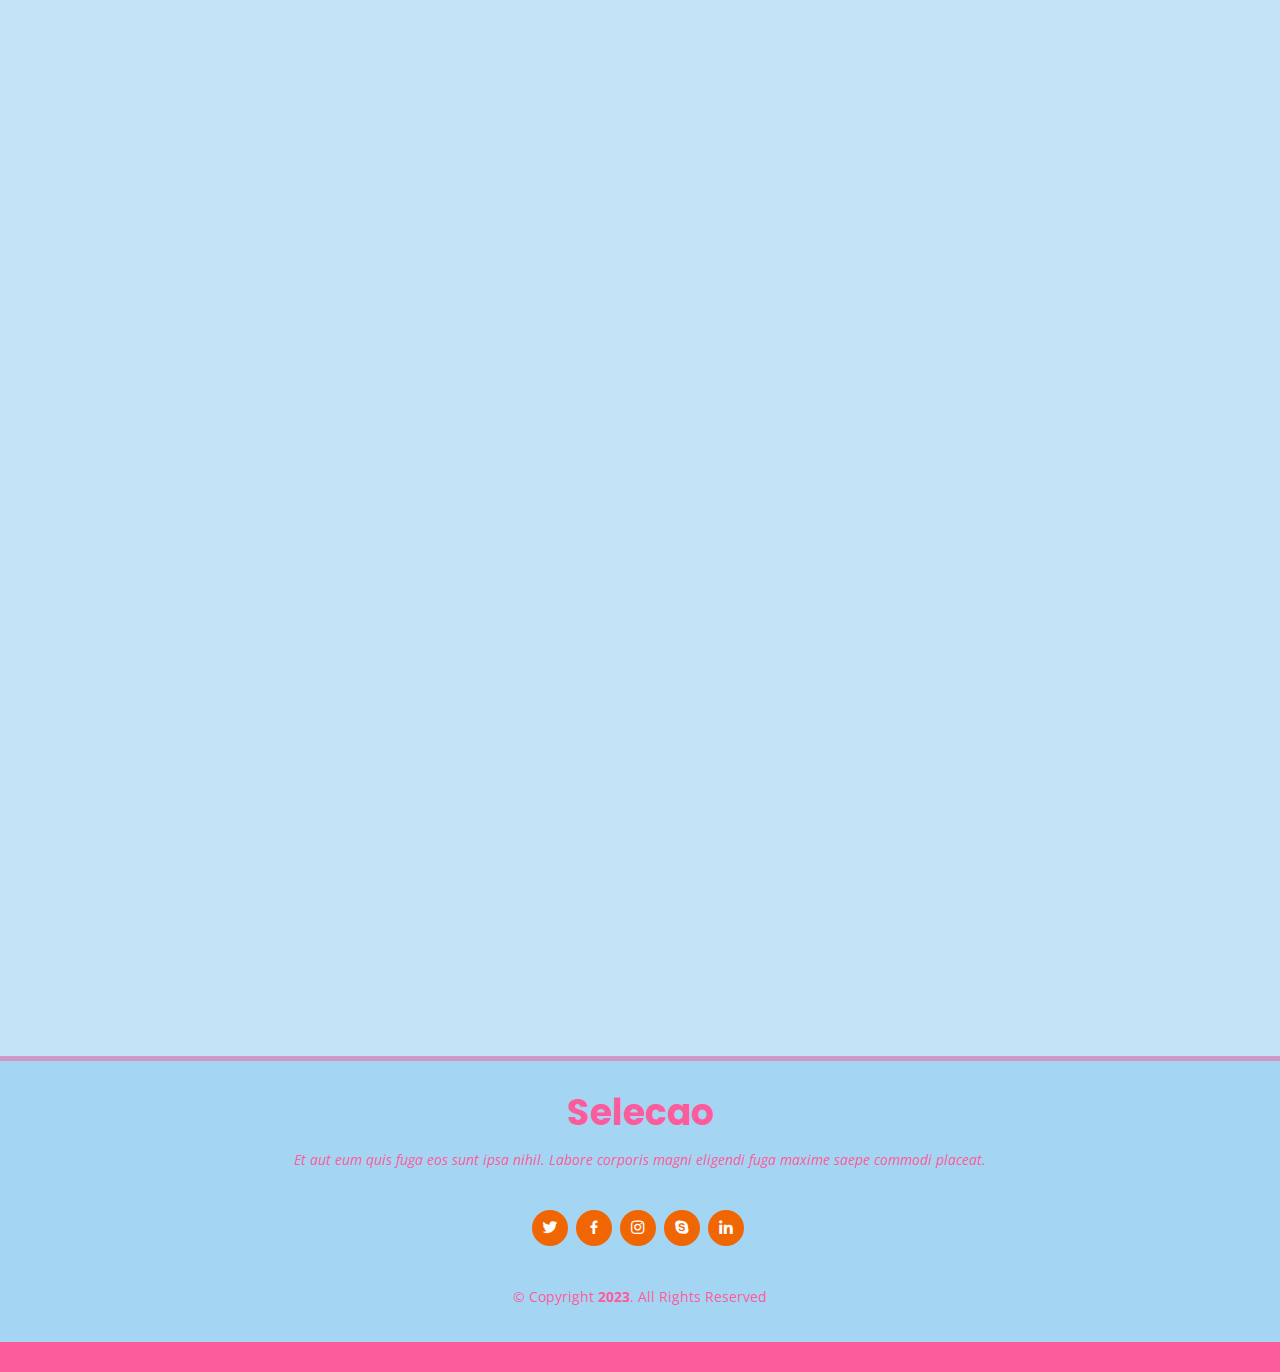
==== commit 58126727: "change theme" ====
--- a/index.html
+++ b/index.html
@@ -14,7 +14,9 @@
   <link href="assets/img/apple-touch-icon.png" rel="apple-touch-icon">
 
   <!-- Google Fonts -->
-  <link href="https://fonts.googleapis.com/css?family=Open+Sans:300,300i,400,400i,600,600i,700,700i|Raleway:300,300i,400,400i,500,500i,600,600i,700,700i|Poppins:300,300i,400,400i,500,500i,600,600i,700,700i" rel="stylesheet">
+  <link
+    href="https://fonts.googleapis.com/css?family=Open+Sans:300,300i,400,400i,600,600i,700,700i|Raleway:300,300i,400,400i,500,500i,600,600i,700,700i|Poppins:300,300i,400,400i,500,500i,600,600i,700,700i"
+    rel="stylesheet">
 
   <!-- Vendor CSS Files -->
   <link href="assets/vendor/animate.css/animate.min.css" rel="stylesheet">
@@ -43,7 +45,8 @@
   <header id="header" class="fixed-top d-flex align-items-center header-scrolled ">
     <div class="container d-flex align-items-center justify-content-between">
       <div class="logo">
-        <h1><a href="index.html">Selecao</a></h1>
+        <h1>
+          <h1 class="brand-icon"><a href="index.html"> Selecao</a></h1>
       </div>
       <nav id="navbar" class="navbar">
         <ul>
@@ -66,23 +69,30 @@
   </header><!-- End Header -->
 
   <!-- ======= Hero Section ======= -->
-  <section id="hero" class="d-flex flex-column justify-content-end align-items-center">
+  <section id="hero" class="d-flex flex-column justify-content-end align-items-center mt-5">
+
     <div id="heroCarousel" data-bs-interval="5000" class="container carousel carousel-fade" data-bs-ride="carousel">
-
       <!-- Slide 1 -->
       <div class="carousel-item active">
         <div class="carousel-container">
-          <h2 class="animate__animated animate__fadeInDown">Welcome to <span>Selecao</span></h2>
-          <p class="animate__animated fanimate__adeInUp">Ut velit est quam dolor ad a aliquid qui aliquid. Sequi ea ut et est quaerat sequi nihil ut aliquam. Occaecati alias dolorem mollitia ut. Similique ea voluptatem. Esse doloremque accusamus repellendus deleniti vel. Minus et tempore modi architecto.</p>
-          <a href="#about" class="btn-get-started animate__animated animate__fadeInUp scrollto">Read More</a>
-        </div>
+          <div class="carousel-container">
+            <h2 class="animate__animated animate__fadeInDown">Lorem Ipsum Dolor</h2>
+            <p class="animate__animated animate__fadeInUp">Ut velit est quam dolor ad a aliquid qui aliquid. Sequi ea ut
+              et est quaerat sequi nihil ut aliquam. Occaecati alias dolorem mollitia ut. Similique ea voluptatem. Esse
+              doloremque accusamus repellendus deleniti vel. Minus et tempore modi architecto.</p>
+            <a href="#about" class="btn-get-started animate__animated animate__fadeInUp scrollto">Read More</a>
+          </div>
+        </div>
+
       </div>
 
       <!-- Slide 2 -->
       <div class="carousel-item">
         <div class="carousel-container">
           <h2 class="animate__animated animate__fadeInDown">Lorem Ipsum Dolor</h2>
-          <p class="animate__animated animate__fadeInUp">Ut velit est quam dolor ad a aliquid qui aliquid. Sequi ea ut et est quaerat sequi nihil ut aliquam. Occaecati alias dolorem mollitia ut. Similique ea voluptatem. Esse doloremque accusamus repellendus deleniti vel. Minus et tempore modi architecto.</p>
+          <p class="animate__animated animate__fadeInUp">Ut velit est quam dolor ad a aliquid qui aliquid. Sequi ea ut
+            et est quaerat sequi nihil ut aliquam. Occaecati alias dolorem mollitia ut. Similique ea voluptatem. Esse
+            doloremque accusamus repellendus deleniti vel. Minus et tempore modi architecto.</p>
           <a href="#about" class="btn-get-started animate__animated animate__fadeInUp scrollto">Read More</a>
         </div>
       </div>
@@ -91,7 +101,9 @@
       <div class="carousel-item">
         <div class="carousel-container">
           <h2 class="animate__animated animate__fadeInDown">Sequi ea ut et est quaerat</h2>
-          <p class="animate__animated animate__fadeInUp">Ut velit est quam dolor ad a aliquid qui aliquid. Sequi ea ut et est quaerat sequi nihil ut aliquam. Occaecati alias dolorem mollitia ut. Similique ea voluptatem. Esse doloremque accusamus repellendus deleniti vel. Minus et tempore modi architecto.</p>
+          <p class="animate__animated animate__fadeInUp">Ut velit est quam dolor ad a aliquid qui aliquid. Sequi ea ut
+            et est quaerat sequi nihil ut aliquam. Occaecati alias dolorem mollitia ut. Similique ea voluptatem. Esse
+            doloremque accusamus repellendus deleniti vel. Minus et tempore modi architecto.</p>
           <a href="#about" class="btn-get-started animate__animated animate__fadeInUp scrollto">Read More</a>
         </div>
       </div>
@@ -106,25 +118,25 @@
 
     </div>
 
-    <svg class="hero-waves" xmlns="http://www.w3.org/2000/svg" xmlns:xlink="http://www.w3.org/1999/xlink" viewBox="0 24 150 28 " preserveAspectRatio="none">
+    <svg class="hero-waves" xmlns="http://www.w3.org/2000/svg" xmlns:xlink="http://www.w3.org/1999/xlink"
+      viewBox="0 24 150 28 " preserveAspectRatio="none">
       <defs>
         <path id="wave-path" d="M-160 44c30 0 58-18 88-18s 58 18 88 18 58-18 88-18 58 18 88 18 v44h-352z">
       </defs>
       <g class="wave1">
-        <use xlink:href="#wave-path" x="50" y="3" fill="rgba(255,255,255, .1)">
+        <use xlink:href="#wave-path" x="50" y="3" fill="rgba(197,227,246, .1)">
       </g>
       <g class="wave2">
-        <use xlink:href="#wave-path" x="50" y="0" fill="rgba(255,255,255, .2)">
+        <use xlink:href="#wave-path" x="50" y="0" fill="rgba(197,227,246, .2)">
       </g>
       <g class="wave3">
-        <use xlink:href="#wave-path" x="50" y="9" fill="#fff">
+        <use xlink:href="#wave-path" x="50" y="9" fill="#c5e3f6">
       </g>
     </svg>
 
   </section><!-- End Hero -->
 
   <main id="main">
-
     <!-- ======= About Section ======= -->
     <section id="about" class="about">
       <div class="container">
@@ -137,7 +149,8 @@
         <div class="row content" data-aos="fade-up">
           <div class="col-lg-6">
             <p>
-              Lorem ipsum dolor sit amet, consectetur adipiscing elit, sed do eiusmod tempor incididunt ut labore et dolore
+              Lorem ipsum dolor sit amet, consectetur adipiscing elit, sed do eiusmod tempor incididunt ut labore et
+              dolore
               magna aliqua.
             </p>
             <ul>
@@ -148,7 +161,8 @@
           </div>
           <div class="col-lg-6 pt-4 pt-lg-0">
             <p>
-              Ullamco laboris nisi ut aliquip ex ea commodo consequat. Duis aute irure dolor in reprehenderit in voluptate
+              Ullamco laboris nisi ut aliquip ex ea commodo consequat. Duis aute irure dolor in reprehenderit in
+              voluptate
               velit esse cillum dolore eu fugiat nulla pariatur. Excepteur sint occaecat cupidatat non proident, sunt in
               culpa qui officia deserunt mollit anim id est laborum.
             </p>
@@ -196,17 +210,23 @@
               <div class="col-lg-6 order-2 order-lg-1 mt-3 mt-lg-0">
                 <h3>Voluptatem dignissimos provident quasi corporis voluptates sit assumenda.</h3>
                 <p class="fst-italic">
-                  Lorem ipsum dolor sit amet, consectetur adipiscing elit, sed do eiusmod tempor incididunt ut labore et dolore
+                  Lorem ipsum dolor sit amet, consectetur adipiscing elit, sed do eiusmod tempor incididunt ut labore et
+                  dolore
                   magna aliqua.
                 </p>
                 <ul>
                   <li><i class="ri-check-double-line"></i> Ullamco laboris nisi ut aliquip ex ea commodo consequat.</li>
-                  <li><i class="ri-check-double-line"></i> Duis aute irure dolor in reprehenderit in voluptate velit.</li>
-                  <li><i class="ri-check-double-line"></i> Ullamco laboris nisi ut aliquip ex ea commodo consequat. Duis aute irure dolor in reprehenderit in voluptate trideta storacalaperda mastiro dolore eu fugiat nulla pariatur.</li>
+                  <li><i class="ri-check-double-line"></i> Duis aute irure dolor in reprehenderit in voluptate velit.
+                  </li>
+                  <li><i class="ri-check-double-line"></i> Ullamco laboris nisi ut aliquip ex ea commodo consequat. Duis
+                    aute irure dolor in reprehenderit in voluptate trideta storacalaperda mastiro dolore eu fugiat nulla
+                    pariatur.</li>
                 </ul>
                 <p>
-                  Ullamco laboris nisi ut aliquip ex ea commodo consequat. Duis aute irure dolor in reprehenderit in voluptate
-                  velit esse cillum dolore eu fugiat nulla pariatur. Excepteur sint occaecat cupidatat non proident, sunt in
+                  Ullamco laboris nisi ut aliquip ex ea commodo consequat. Duis aute irure dolor in reprehenderit in
+                  voluptate
+                  velit esse cillum dolore eu fugiat nulla pariatur. Excepteur sint occaecat cupidatat non proident,
+                  sunt in
                   culpa qui officia deserunt mollit anim id est laborum
                 </p>
               </div>
@@ -220,19 +240,26 @@
               <div class="col-lg-6 order-2 order-lg-1 mt-3 mt-lg-0">
                 <h3>Neque exercitationem debitis soluta quos debitis quo mollitia officia est</h3>
                 <p>
-                  Ullamco laboris nisi ut aliquip ex ea commodo consequat. Duis aute irure dolor in reprehenderit in voluptate
-                  velit esse cillum dolore eu fugiat nulla pariatur. Excepteur sint occaecat cupidatat non proident, sunt in
+                  Ullamco laboris nisi ut aliquip ex ea commodo consequat. Duis aute irure dolor in reprehenderit in
+                  voluptate
+                  velit esse cillum dolore eu fugiat nulla pariatur. Excepteur sint occaecat cupidatat non proident,
+                  sunt in
                   culpa qui officia deserunt mollit anim id est laborum
                 </p>
                 <p class="fst-italic">
-                  Lorem ipsum dolor sit amet, consectetur adipiscing elit, sed do eiusmod tempor incididunt ut labore et dolore
+                  Lorem ipsum dolor sit amet, consectetur adipiscing elit, sed do eiusmod tempor incididunt ut labore et
+                  dolore
                   magna aliqua.
                 </p>
                 <ul>
                   <li><i class="ri-check-double-line"></i> Ullamco laboris nisi ut aliquip ex ea commodo consequat.</li>
-                  <li><i class="ri-check-double-line"></i> Duis aute irure dolor in reprehenderit in voluptate velit.</li>
-                  <li><i class="ri-check-double-line"></i> Provident mollitia neque rerum asperiores dolores quos qui a. Ipsum neque dolor voluptate nisi sed.</li>
-                  <li><i class="ri-check-double-line"></i> Ullamco laboris nisi ut aliquip ex ea commodo consequat. Duis aute irure dolor in reprehenderit in voluptate trideta storacalaperda mastiro dolore eu fugiat nulla pariatur.</li>
+                  <li><i class="ri-check-double-line"></i> Duis aute irure dolor in reprehenderit in voluptate velit.
+                  </li>
+                  <li><i class="ri-check-double-line"></i> Provident mollitia neque rerum asperiores dolores quos qui a.
+                    Ipsum neque dolor voluptate nisi sed.</li>
+                  <li><i class="ri-check-double-line"></i> Ullamco laboris nisi ut aliquip ex ea commodo consequat. Duis
+                    aute irure dolor in reprehenderit in voluptate trideta storacalaperda mastiro dolore eu fugiat nulla
+                    pariatur.</li>
                 </ul>
               </div>
               <div class="col-lg-6 order-1 order-lg-2 text-center">
@@ -245,17 +272,22 @@
               <div class="col-lg-6 order-2 order-lg-1 mt-3 mt-lg-0">
                 <h3>Voluptatibus commodi ut accusamus ea repudiandae ut autem dolor ut assumenda</h3>
                 <p>
-                  Ullamco laboris nisi ut aliquip ex ea commodo consequat. Duis aute irure dolor in reprehenderit in voluptate
-                  velit esse cillum dolore eu fugiat nulla pariatur. Excepteur sint occaecat cupidatat non proident, sunt in
+                  Ullamco laboris nisi ut aliquip ex ea commodo consequat. Duis aute irure dolor in reprehenderit in
+                  voluptate
+                  velit esse cillum dolore eu fugiat nulla pariatur. Excepteur sint occaecat cupidatat non proident,
+                  sunt in
                   culpa qui officia deserunt mollit anim id est laborum
                 </p>
                 <ul>
                   <li><i class="ri-check-double-line"></i> Ullamco laboris nisi ut aliquip ex ea commodo consequat.</li>
-                  <li><i class="ri-check-double-line"></i> Duis aute irure dolor in reprehenderit in voluptate velit.</li>
-                  <li><i class="ri-check-double-line"></i> Provident mollitia neque rerum asperiores dolores quos qui a. Ipsum neque dolor voluptate nisi sed.</li>
+                  <li><i class="ri-check-double-line"></i> Duis aute irure dolor in reprehenderit in voluptate velit.
+                  </li>
+                  <li><i class="ri-check-double-line"></i> Provident mollitia neque rerum asperiores dolores quos qui a.
+                    Ipsum neque dolor voluptate nisi sed.</li>
                 </ul>
                 <p class="fst-italic">
-                  Lorem ipsum dolor sit amet, consectetur adipiscing elit, sed do eiusmod tempor incididunt ut labore et dolore
+                  Lorem ipsum dolor sit amet, consectetur adipiscing elit, sed do eiusmod tempor incididunt ut labore et
+                  dolore
                   magna aliqua.
                 </p>
               </div>
@@ -269,18 +301,24 @@
               <div class="col-lg-6 order-2 order-lg-1 mt-3 mt-lg-0">
                 <h3>Omnis fugiat ea explicabo sunt dolorum asperiores sequi inventore rerum</h3>
                 <p>
-                  Ullamco laboris nisi ut aliquip ex ea commodo consequat. Duis aute irure dolor in reprehenderit in voluptate
-                  velit esse cillum dolore eu fugiat nulla pariatur. Excepteur sint occaecat cupidatat non proident, sunt in
+                  Ullamco laboris nisi ut aliquip ex ea commodo consequat. Duis aute irure dolor in reprehenderit in
+                  voluptate
+                  velit esse cillum dolore eu fugiat nulla pariatur. Excepteur sint occaecat cupidatat non proident,
+                  sunt in
                   culpa qui officia deserunt mollit anim id est laborum
                 </p>
                 <p class="fst-italic">
-                  Lorem ipsum dolor sit amet, consectetur adipiscing elit, sed do eiusmod tempor incididunt ut labore et dolore
+                  Lorem ipsum dolor sit amet, consectetur adipiscing elit, sed do eiusmod tempor incididunt ut labore et
+                  dolore
                   magna aliqua.
                 </p>
                 <ul>
                   <li><i class="ri-check-double-line"></i> Ullamco laboris nisi ut aliquip ex ea commodo consequat.</li>
-                  <li><i class="ri-check-double-line"></i> Duis aute irure dolor in reprehenderit in voluptate velit.</li>
-                  <li><i class="ri-check-double-line"></i> Ullamco laboris nisi ut aliquip ex ea commodo consequat. Duis aute irure dolor in reprehenderit in voluptate trideta storacalaperda mastiro dolore eu fugiat nulla pariatur.</li>
+                  <li><i class="ri-check-double-line"></i> Duis aute irure dolor in reprehenderit in voluptate velit.
+                  </li>
+                  <li><i class="ri-check-double-line"></i> Ullamco laboris nisi ut aliquip ex ea commodo consequat. Duis
+                    aute irure dolor in reprehenderit in voluptate trideta storacalaperda mastiro dolore eu fugiat nulla
+                    pariatur.</li>
                 </ul>
               </div>
               <div class="col-lg-6 order-1 order-lg-2 text-center">
@@ -300,7 +338,9 @@
         <div class="row" data-aos="zoom-out">
           <div class="col-lg-9 text-center text-lg-start">
             <h3>Call To Action</h3>
-            <p> Duis aute irure dolor in reprehenderit in voluptate velit esse cillum dolore eu fugiat nulla pariatur. Excepteur sint occaecat cupidatat non proident, sunt in culpa qui officia deserunt mollit anim id est laborum.</p>
+            <p> Duis aute irure dolor in reprehenderit in voluptate velit esse cillum dolore eu fugiat nulla pariatur.
+              Excepteur sint occaecat cupidatat non proident, sunt in culpa qui officia deserunt mollit anim id est
+              laborum.</p>
           </div>
           <div class="col-lg-3 cta-btn-container text-center">
             <a class="cta-btn align-middle" href="#">Call To Action</a>
@@ -324,14 +364,16 @@
             <div class="icon-box" data-aos="zoom-in-left">
               <div class="icon"><i class="bi bi-briefcase" style="color: #ff689b;"></i></div>
               <h4 class="title"><a href="">Lorem Ipsum</a></h4>
-              <p class="description">Voluptatum deleniti atque corrupti quos dolores et quas molestias excepturi sint occaecati cupiditate non provident</p>
+              <p class="description">Voluptatum deleniti atque corrupti quos dolores et quas molestias excepturi sint
+                occaecati cupiditate non provident</p>
             </div>
           </div>
           <div class="col-lg-4 col-md-6 mt-5 mt-md-0">
             <div class="icon-box" data-aos="zoom-in-left" data-aos-delay="100">
               <div class="icon"><i class="bi bi-book" style="color: #e9bf06;"></i></div>
               <h4 class="title"><a href="">Dolor Sitema</a></h4>
-              <p class="description">Minim veniam, quis nostrud exercitation ullamco laboris nisi ut aliquip ex ea commodo consequat tarad limino ata</p>
+              <p class="description">Minim veniam, quis nostrud exercitation ullamco laboris nisi ut aliquip ex ea
+                commodo consequat tarad limino ata</p>
             </div>
           </div>
 
@@ -339,14 +381,16 @@
             <div class="icon-box" data-aos="zoom-in-left" data-aos-delay="200">
               <div class="icon"><i class="bi bi-card-checklist" style="color: #3fcdc7;"></i></div>
               <h4 class="title"><a href="">Sed ut perspiciatis</a></h4>
-              <p class="description">Duis aute irure dolor in reprehenderit in voluptate velit esse cillum dolore eu fugiat nulla pariatur</p>
+              <p class="description">Duis aute irure dolor in reprehenderit in voluptate velit esse cillum dolore eu
+                fugiat nulla pariatur</p>
             </div>
           </div>
           <div class="col-lg-4 col-md-6 mt-5">
             <div class="icon-box" data-aos="zoom-in-left" data-aos-delay="300">
               <div class="icon"><i class="bi bi-binoculars" style="color:#41cf2e;"></i></div>
               <h4 class="title"><a href="">Magni Dolores</a></h4>
-              <p class="description">Excepteur sint occaecat cupidatat non proident, sunt in culpa qui officia deserunt mollit anim id est laborum</p>
+              <p class="description">Excepteur sint occaecat cupidatat non proident, sunt in culpa qui officia deserunt
+                mollit anim id est laborum</p>
             </div>
           </div>
 
@@ -354,14 +398,16 @@
             <div class="icon-box" data-aos="zoom-in-left" data-aos-delay="400">
               <div class="icon"><i class="bi bi-globe" style="color: #d6ff22;"></i></div>
               <h4 class="title"><a href="">Nemo Enim</a></h4>
-              <p class="description">At vero eos et accusamus et iusto odio dignissimos ducimus qui blanditiis praesentium voluptatum deleniti atque</p>
+              <p class="description">At vero eos et accusamus et iusto odio dignissimos ducimus qui blanditiis
+                praesentium voluptatum deleniti atque</p>
             </div>
           </div>
           <div class="col-lg-4 col-md-6 mt-5">
             <div class="icon-box" data-aos="zoom-in-left" data-aos-delay="500">
               <div class="icon"><i class="bi bi-clock" style="color: #4680ff;"></i></div>
               <h4 class="title"><a href="">Eiusmod Tempor</a></h4>
-              <p class="description">Et harum quidem rerum facilis est et expedita distinctio. Nam libero tempore, cum soluta nobis est eligendi</p>
+              <p class="description">Et harum quidem rerum facilis est et expedita distinctio. Nam libero tempore, cum
+                soluta nobis est eligendi</p>
             </div>
           </div>
         </div>
@@ -392,7 +438,8 @@
             <div class="portfolio-info">
               <h4>App 1</h4>
               <p>App</p>
-              <a href="assets/img/portfolio/portfolio-1.jpg" data-gallery="portfolioGallery" class="portfolio-lightbox preview-link" title="App 1"><i class="bx bx-plus"></i></a>
+              <a href="assets/img/portfolio/portfolio-1.jpg" data-gallery="portfolioGallery"
+                class="portfolio-lightbox preview-link" title="App 1"><i class="bx bx-plus"></i></a>
               <a href="portfolio-details.html" class="details-link" title="More Details"><i class="bx bx-link"></i></a>
             </div>
           </div>
@@ -402,7 +449,8 @@
             <div class="portfolio-info">
               <h4>Web 3</h4>
               <p>Web</p>
-              <a href="assets/img/portfolio/portfolio-2.jpg" data-gallery="portfolioGallery" class="portfolio-lightbox preview-link" title="Web 3"><i class="bx bx-plus"></i></a>
+              <a href="assets/img/portfolio/portfolio-2.jpg" data-gallery="portfolioGallery"
+                class="portfolio-lightbox preview-link" title="Web 3"><i class="bx bx-plus"></i></a>
               <a href="portfolio-details.html" class="details-link" title="More Details"><i class="bx bx-link"></i></a>
             </div>
           </div>
@@ -412,7 +460,8 @@
             <div class="portfolio-info">
               <h4>App 2</h4>
               <p>App</p>
-              <a href="assets/img/portfolio/portfolio-3.jpg" data-gallery="portfolioGallery" class="portfolio-lightbox preview-link" title="App 2"><i class="bx bx-plus"></i></a>
+              <a href="assets/img/portfolio/portfolio-3.jpg" data-gallery="portfolioGallery"
+                class="portfolio-lightbox preview-link" title="App 2"><i class="bx bx-plus"></i></a>
               <a href="portfolio-details.html" class="details-link" title="More Details"><i class="bx bx-link"></i></a>
             </div>
           </div>
@@ -422,7 +471,8 @@
             <div class="portfolio-info">
               <h4>Card 2</h4>
               <p>Card</p>
-              <a href="assets/img/portfolio/portfolio-4.jpg" data-gallery="portfolioGallery" class="portfolio-lightbox preview-link" title="Card 2"><i class="bx bx-plus"></i></a>
+              <a href="assets/img/portfolio/portfolio-4.jpg" data-gallery="portfolioGallery"
+                class="portfolio-lightbox preview-link" title="Card 2"><i class="bx bx-plus"></i></a>
               <a href="portfolio-details.html" class="details-link" title="More Details"><i class="bx bx-link"></i></a>
             </div>
           </div>
@@ -432,7 +482,8 @@
             <div class="portfolio-info">
               <h4>Web 2</h4>
               <p>Web</p>
-              <a href="assets/img/portfolio/portfolio-5.jpg" data-gallery="portfolioGallery" class="portfolio-lightbox preview-link" title="Web 2"><i class="bx bx-plus"></i></a>
+              <a href="assets/img/portfolio/portfolio-5.jpg" data-gallery="portfolioGallery"
+                class="portfolio-lightbox preview-link" title="Web 2"><i class="bx bx-plus"></i></a>
               <a href="portfolio-details.html" class="details-link" title="More Details"><i class="bx bx-link"></i></a>
             </div>
           </div>
@@ -442,7 +493,8 @@
             <div class="portfolio-info">
               <h4>App 3</h4>
               <p>App</p>
-              <a href="assets/img/portfolio/portfolio-6.jpg" data-gallery="portfolioGallery" class="portfolio-lightbox preview-link" title="App 3"><i class="bx bx-plus"></i></a>
+              <a href="assets/img/portfolio/portfolio-6.jpg" data-gallery="portfolioGallery"
+                class="portfolio-lightbox preview-link" title="App 3"><i class="bx bx-plus"></i></a>
               <a href="portfolio-details.html" class="details-link" title="More Details"><i class="bx bx-link"></i></a>
             </div>
           </div>
@@ -452,7 +504,8 @@
             <div class="portfolio-info">
               <h4>Card 1</h4>
               <p>Card</p>
-              <a href="assets/img/portfolio/portfolio-7.jpg" data-gallery="portfolioGallery" class="portfolio-lightbox preview-link" title="Card 1"><i class="bx bx-plus"></i></a>
+              <a href="assets/img/portfolio/portfolio-7.jpg" data-gallery="portfolioGallery"
+                class="portfolio-lightbox preview-link" title="Card 1"><i class="bx bx-plus"></i></a>
               <a href="portfolio-details.html" class="details-link" title="More Details"><i class="bx bx-link"></i></a>
             </div>
           </div>
@@ -462,7 +515,8 @@
             <div class="portfolio-info">
               <h4>Card 3</h4>
               <p>Card</p>
-              <a href="assets/img/portfolio/portfolio-8.jpg" data-gallery="portfolioGallery" class="portfolio-lightbox preview-link" title="Card 3"><i class="bx bx-plus"></i></a>
+              <a href="assets/img/portfolio/portfolio-8.jpg" data-gallery="portfolioGallery"
+                class="portfolio-lightbox preview-link" title="Card 3"><i class="bx bx-plus"></i></a>
               <a href="portfolio-details.html" class="details-link" title="More Details"><i class="bx bx-link"></i></a>
             </div>
           </div>
@@ -472,7 +526,8 @@
             <div class="portfolio-info">
               <h4>Web 3</h4>
               <p>Web</p>
-              <a href="assets/img/portfolio/portfolio-9.jpg" data-gallery="portfolioGallery" class="portfolio-lightbox preview-link" title="Web 3"><i class="bx bx-plus"></i></a>
+              <a href="assets/img/portfolio/portfolio-9.jpg" data-gallery="portfolioGallery"
+                class="portfolio-lightbox preview-link" title="Web 3"><i class="bx bx-plus"></i></a>
               <a href="portfolio-details.html" class="details-link" title="More Details"><i class="bx bx-link"></i></a>
             </div>
           </div>
@@ -485,25 +540,38 @@
     <!-- ======= Testimonials Section ======= -->
     <section id="testimonials" class="testimonials">
       <div class="container">
-
         <div class="section-title" data-aos="zoom-out">
           <h2>Testimonials</h2>
           <p>What they are saying about us</p>
         </div>
-
         <div class="testimonials-slider swiper" data-aos="fade-up" data-aos-delay="100">
           <div class="swiper-wrapper">
+            <div class="swiper-slide">
+
+              <div class="testimonial-item">
+                <p>
+                  <i class="bx bxs-quote-alt-left quote-icon-left"></i>
+                  Proin iaculis purus consequat sem cure digni ssim donec porttitora entum suscipit rhoncus. Accusantium
+                  quam, ultricies eget id, aliquam eget nibh et. Maecen aliquam, risus at semper.
+                  <i class="bx bxs-quote-alt-right quote-icon-right"></i>
+                </p>
+                <img src="assets/img/testimonials/testimonials-1.jpg" class="testimonial-img" alt="">
+                <h3>Saul Goodman</h3>
+                <h4>Ceo &amp; Founder</h4>
+              </div>
+            </div><!-- End testimonial item -->
 
             <div class="swiper-slide">
               <div class="testimonial-item">
                 <p>
                   <i class="bx bxs-quote-alt-left quote-icon-left"></i>
-                  Proin iaculis purus consequat sem cure digni ssim donec porttitora entum suscipit rhoncus. Accusantium quam, ultricies eget id, aliquam eget nibh et. Maecen aliquam, risus at semper.
+                  Export tempor illum tamen malis malis eram quae irure esse labore quem cillum quid cillum eram malis
+                  quorum velit fore eram velit sunt aliqua noster fugiat irure amet legam anim culpa.
                   <i class="bx bxs-quote-alt-right quote-icon-right"></i>
                 </p>
-                <img src="assets/img/testimonials/testimonials-1.jpg" class="testimonial-img" alt="">
-                <h3>Saul Goodman</h3>
-                <h4>Ceo &amp; Founder</h4>
+                <img src="assets/img/testimonials/testimonials-2.jpg" class="testimonial-img" alt="">
+                <h3>Sara Wilsson</h3>
+                <h4>Designer</h4>
               </div>
             </div><!-- End testimonial item -->
 
@@ -511,12 +579,13 @@
               <div class="testimonial-item">
                 <p>
                   <i class="bx bxs-quote-alt-left quote-icon-left"></i>
-                  Export tempor illum tamen malis malis eram quae irure esse labore quem cillum quid cillum eram malis quorum velit fore eram velit sunt aliqua noster fugiat irure amet legam anim culpa.
+                  Enim nisi quem export duis labore cillum quae magna enim sint quorum nulla quem veniam duis minim
+                  tempor labore quem eram duis noster aute amet eram fore quis sint minim.
                   <i class="bx bxs-quote-alt-right quote-icon-right"></i>
                 </p>
-                <img src="assets/img/testimonials/testimonials-2.jpg" class="testimonial-img" alt="">
-                <h3>Sara Wilsson</h3>
-                <h4>Designer</h4>
+                <img src="assets/img/testimonials/testimonials-3.jpg" class="testimonial-img" alt="">
+                <h3>Jena Karlis</h3>
+                <h4>Store Owner</h4>
               </div>
             </div><!-- End testimonial item -->
 
@@ -524,12 +593,13 @@
               <div class="testimonial-item">
                 <p>
                   <i class="bx bxs-quote-alt-left quote-icon-left"></i>
-                  Enim nisi quem export duis labore cillum quae magna enim sint quorum nulla quem veniam duis minim tempor labore quem eram duis noster aute amet eram fore quis sint minim.
+                  Fugiat enim eram quae cillum dolore dolor amet nulla culpa multos export minim fugiat minim velit
+                  minim dolor enim duis veniam ipsum anim magna sunt elit fore quem dolore labore illum veniam.
                   <i class="bx bxs-quote-alt-right quote-icon-right"></i>
                 </p>
-                <img src="assets/img/testimonials/testimonials-3.jpg" class="testimonial-img" alt="">
-                <h3>Jena Karlis</h3>
-                <h4>Store Owner</h4>
+                <img src="assets/img/testimonials/testimonials-4.jpg" class="testimonial-img" alt="">
+                <h3>Matt Brandon</h3>
+                <h4>Freelancer</h4>
               </div>
             </div><!-- End testimonial item -->
 
@@ -537,20 +607,8 @@
               <div class="testimonial-item">
                 <p>
                   <i class="bx bxs-quote-alt-left quote-icon-left"></i>
-                  Fugiat enim eram quae cillum dolore dolor amet nulla culpa multos export minim fugiat minim velit minim dolor enim duis veniam ipsum anim magna sunt elit fore quem dolore labore illum veniam.
-                  <i class="bx bxs-quote-alt-right quote-icon-right"></i>
-                </p>
-                <img src="assets/img/testimonials/testimonials-4.jpg" class="testimonial-img" alt="">
-                <h3>Matt Brandon</h3>
-                <h4>Freelancer</h4>
-              </div>
-            </div><!-- End testimonial item -->
-
-            <div class="swiper-slide">
-              <div class="testimonial-item">
-                <p>
-                  <i class="bx bxs-quote-alt-left quote-icon-left"></i>
-                  Quis quorum aliqua sint quem legam fore sunt eram irure aliqua veniam tempor noster veniam enim culpa labore duis sunt culpa nulla illum cillum fugiat legam esse veniam culpa fore nisi cillum quid.
+                  Quis quorum aliqua sint quem legam fore sunt eram irure aliqua veniam tempor noster veniam enim culpa
+                  labore duis sunt culpa nulla illum cillum fugiat legam esse veniam culpa fore nisi cillum quid.
                   <i class="bx bxs-quote-alt-right quote-icon-right"></i>
                 </p>
                 <img src="assets/img/testimonials/testimonials-5.jpg" class="testimonial-img" alt="">
@@ -663,55 +721,78 @@
         <ul class="faq-list">
 
           <li>
-            <div data-bs-toggle="collapse" class="collapsed question" href="#faq1">Non consectetur a erat nam at lectus urna duis? <i class="bi bi-chevron-down icon-show"></i><i class="bi bi-chevron-up icon-close"></i></div>
+            <div data-bs-toggle="collapse" class="collapsed question" href="#faq1">Non consectetur a erat nam at lectus
+              urna duis? <i class="bi bi-chevron-down icon-show"></i><i class="bi bi-chevron-up icon-close"></i></div>
             <div id="faq1" class="collapse" data-bs-parent=".faq-list">
               <p>
-                Feugiat pretium nibh ipsum consequat. Tempus iaculis urna id volutpat lacus laoreet non curabitur gravida. Venenatis lectus magna fringilla urna porttitor rhoncus dolor purus non.
+                Feugiat pretium nibh ipsum consequat. Tempus iaculis urna id volutpat lacus laoreet non curabitur
+                gravida. Venenatis lectus magna fringilla urna porttitor rhoncus dolor purus non.
               </p>
             </div>
           </li>
 
           <li>
-            <div data-bs-toggle="collapse" href="#faq2" class="collapsed question">Feugiat scelerisque varius morbi enim nunc faucibus a pellentesque? <i class="bi bi-chevron-down icon-show"></i><i class="bi bi-chevron-up icon-close"></i></div>
+            <div data-bs-toggle="collapse" href="#faq2" class="collapsed question">Feugiat scelerisque varius morbi enim
+              nunc faucibus a pellentesque? <i class="bi bi-chevron-down icon-show"></i><i
+                class="bi bi-chevron-up icon-close"></i></div>
             <div id="faq2" class="collapse" data-bs-parent=".faq-list">
               <p>
-                Dolor sit amet consectetur adipiscing elit pellentesque habitant morbi. Id interdum velit laoreet id donec ultrices. Fringilla phasellus faucibus scelerisque eleifend donec pretium. Est pellentesque elit ullamcorper dignissim. Mauris ultrices eros in cursus turpis massa tincidunt dui.
+                Dolor sit amet consectetur adipiscing elit pellentesque habitant morbi. Id interdum velit laoreet id
+                donec ultrices. Fringilla phasellus faucibus scelerisque eleifend donec pretium. Est pellentesque elit
+                ullamcorper dignissim. Mauris ultrices eros in cursus turpis massa tincidunt dui.
               </p>
             </div>
           </li>
 
           <li>
-            <div data-bs-toggle="collapse" href="#faq3" class="collapsed question">Dolor sit amet consectetur adipiscing elit pellentesque habitant morbi? <i class="bi bi-chevron-down icon-show"></i><i class="bi bi-chevron-up icon-close"></i></div>
+            <div data-bs-toggle="collapse" href="#faq3" class="collapsed question">Dolor sit amet consectetur adipiscing
+              elit pellentesque habitant morbi? <i class="bi bi-chevron-down icon-show"></i><i
+                class="bi bi-chevron-up icon-close"></i></div>
             <div id="faq3" class="collapse" data-bs-parent=".faq-list">
               <p>
-                Eleifend mi in nulla posuere sollicitudin aliquam ultrices sagittis orci. Faucibus pulvinar elementum integer enim. Sem nulla pharetra diam sit amet nisl suscipit. Rutrum tellus pellentesque eu tincidunt. Lectus urna duis convallis convallis tellus. Urna molestie at elementum eu facilisis sed odio morbi quis
+                Eleifend mi in nulla posuere sollicitudin aliquam ultrices sagittis orci. Faucibus pulvinar elementum
+                integer enim. Sem nulla pharetra diam sit amet nisl suscipit. Rutrum tellus pellentesque eu tincidunt.
+                Lectus urna duis convallis convallis tellus. Urna molestie at elementum eu facilisis sed odio morbi quis
               </p>
             </div>
           </li>
 
           <li>
-            <div data-bs-toggle="collapse" href="#faq4" class="collapsed question">Ac odio tempor orci dapibus. Aliquam eleifend mi in nulla? <i class="bi bi-chevron-down icon-show"></i><i class="bi bi-chevron-up icon-close"></i></div>
+            <div data-bs-toggle="collapse" href="#faq4" class="collapsed question">Ac odio tempor orci dapibus. Aliquam
+              eleifend mi in nulla? <i class="bi bi-chevron-down icon-show"></i><i
+                class="bi bi-chevron-up icon-close"></i></div>
             <div id="faq4" class="collapse" data-bs-parent=".faq-list">
               <p>
-                Dolor sit amet consectetur adipiscing elit pellentesque habitant morbi. Id interdum velit laoreet id donec ultrices. Fringilla phasellus faucibus scelerisque eleifend donec pretium. Est pellentesque elit ullamcorper dignissim. Mauris ultrices eros in cursus turpis massa tincidunt dui.
+                Dolor sit amet consectetur adipiscing elit pellentesque habitant morbi. Id interdum velit laoreet id
+                donec ultrices. Fringilla phasellus faucibus scelerisque eleifend donec pretium. Est pellentesque elit
+                ullamcorper dignissim. Mauris ultrices eros in cursus turpis massa tincidunt dui.
               </p>
             </div>
           </li>
 
           <li>
-            <div data-bs-toggle="collapse" href="#faq5" class="collapsed question">Tempus quam pellentesque nec nam aliquam sem et tortor consequat? <i class="bi bi-chevron-down icon-show"></i><i class="bi bi-chevron-up icon-close"></i></div>
+            <div data-bs-toggle="collapse" href="#faq5" class="collapsed question">Tempus quam pellentesque nec nam
+              aliquam sem et tortor consequat? <i class="bi bi-chevron-down icon-show"></i><i
+                class="bi bi-chevron-up icon-close"></i></div>
             <div id="faq5" class="collapse" data-bs-parent=".faq-list">
               <p>
-                Molestie a iaculis at erat pellentesque adipiscing commodo. Dignissim suspendisse in est ante in. Nunc vel risus commodo viverra maecenas accumsan. Sit amet nisl suscipit adipiscing bibendum est. Purus gravida quis blandit turpis cursus in
+                Molestie a iaculis at erat pellentesque adipiscing commodo. Dignissim suspendisse in est ante in. Nunc
+                vel risus commodo viverra maecenas accumsan. Sit amet nisl suscipit adipiscing bibendum est. Purus
+                gravida quis blandit turpis cursus in
               </p>
             </div>
           </li>
 
           <li>
-            <div data-bs-toggle="collapse" href="#faq6" class="collapsed question">Tortor vitae purus faucibus ornare. Varius vel pharetra vel turpis nunc eget lorem dolor? <i class="bi bi-chevron-down icon-show"></i><i class="bi bi-chevron-up icon-close"></i></div>
+            <div data-bs-toggle="collapse" href="#faq6" class="collapsed question">Tortor vitae purus faucibus ornare.
+              Varius vel pharetra vel turpis nunc eget lorem dolor? <i class="bi bi-chevron-down icon-show"></i><i
+                class="bi bi-chevron-up icon-close"></i></div>
             <div id="faq6" class="collapse" data-bs-parent=".faq-list">
               <p>
-                Laoreet sit amet cursus sit amet dictum sit amet justo. Mauris vitae ultricies leo integer malesuada nunc vel. Tincidunt eget nullam non nisi est sit amet. Turpis nunc eget lorem dolor sed. Ut venenatis tellus in metus vulputate eu scelerisque. Pellentesque diam volutpat commodo sed egestas egestas fringilla phasellus faucibus. Nibh tellus molestie nunc non blandit massa enim nec.
+                Laoreet sit amet cursus sit amet dictum sit amet justo. Mauris vitae ultricies leo integer malesuada
+                nunc vel. Tincidunt eget nullam non nisi est sit amet. Turpis nunc eget lorem dolor sed. Ut venenatis
+                tellus in metus vulputate eu scelerisque. Pellentesque diam volutpat commodo sed egestas egestas
+                fringilla phasellus faucibus. Nibh tellus molestie nunc non blandit massa enim nec.
               </p>
             </div>
           </li>
@@ -891,20 +972,14 @@
         <a href="#" class="linkedin"><i class="bx bxl-linkedin"></i></a>
       </div>
       <div class="copyright">
-        &copy; Copyright <strong><span>Selecao</span></strong>. All Rights Reserved
-      </div>
-      <div class="credits">
-        <!-- All the links in the footer should remain intact. -->
-        <!-- You can delete the links only if you purchased the pro version. -->
-        <!-- Licensing information: https://bootstrapmade.com/license/ -->
-        <!-- Purchase the pro version with working PHP/AJAX contact form: https://bootstrapmade.com/selecao-bootstrap-template/ -->
-        Designed by <a href="https://bootstrapmade.com/">BootstrapMade</a>
+        &copy; Copyright <strong><span>2023</span></strong>. All Rights Reserved
       </div>
     </div>
   </footer><!-- End Footer -->
 
-  <a href="#" class="back-to-top d-flex align-items-center justify-content-center"><i class="bi bi-arrow-up-short"></i></a>
-
+  <a href="#" class="back-to-top d-flex align-items-center justify-content-center"><i
+      class="bi bi-arrow-up-short"></i></a>
+  <div class="bottom-bar"></div>
   <!-- Vendor JS Files -->
   <script src="assets/vendor/aos/aos.js"></script>
   <script src="assets/vendor/bootstrap/js/bootstrap.bundle.min.js"></script>
--- a/assets/css/style.css
+++ b/assets/css/style.css
@@ -1,16 +1,15 @@
-/**
-* Template Name: Selecao - v4.10.0
-* Template URL: https://bootstrapmade.com/selecao-bootstrap-template/
-* Author: BootstrapMade.com
-* License: https://bootstrapmade.com/license/
+
+/*
+#c5e3f6 rgb(197, 227, 246) pale blue
+#fc5c9c rgb(252, 92, 156) pink
+#fccde2 rgb(252, 205, 226) pale pink
+#fcefee rgb(252, 239, 238) pale ple pink
 */
 
-/*--------------------------------------------------------------
-# General
---------------------------------------------------------------*/
 body {
   font-family: "Open Sans", sans-serif;
   color: #444444;
+  background-color: #c5e3f6 ;
 }
 
 a {
@@ -54,7 +53,7 @@
   right: 15px;
   bottom: 15px;
   z-index: 996;
-  background: #ef6603;
+  background: #f5488d;
   width: 40px;
   height: 40px;
   border-radius: 50px;
@@ -68,7 +67,8 @@
 }
 
 .back-to-top:hover {
-  background: #fc7c1f;
+  background: #fc5c9c;
+  border: 1px solid white;
   color: #fff;
 }
 
@@ -94,7 +94,9 @@
   transition: all 0.5s;
   z-index: 997;
   transition: all 0.5s;
-  background: rgba(42, 44, 57, 0.9);
+  /* background: rgba(42, 44, 57, 0.9); */
+  background-color:#c5e3f6;
+  border-bottom:5px solid rgba(252, 92, 156,0.5);
 }
 
 #header.header-transparent {
@@ -102,7 +104,7 @@
 }
 
 #header.header-scrolled {
-  background: rgba(42, 44, 57, 0.9);
+  background:rgba(197, 227, 246,0.9);
 }
 
 #header .logo h1 {
@@ -118,6 +120,7 @@
 #header .logo h1 a:hover {
   color: #fff;
   text-decoration: none;
+  color: #fc5c9c;
 }
 
 #header .logo img {
@@ -132,6 +135,7 @@
 /**
 * Desktop Navigation 
 */
+
 .navbar {
   padding: 0;
 }
@@ -156,7 +160,8 @@
   padding: 5px 15px 7px 15px;
   margin-left: 5px;
   font-size: 14px;
-  color: #fff;
+  color:#fc5c9c;
+  font-weight: bold;
   white-space: nowrap;
   transition: 0.3s;
   border-radius: 50px;
@@ -173,63 +178,7 @@
 .navbar .active,
 .navbar .active:focus,
 .navbar li:hover>a {
-  background: #ef6603;
-}
-
-.navbar .dropdown ul {
-  display: block;
-  position: absolute;
-  left: 5px;
-  top: calc(100% + 30px);
-  margin: 5px 0 0 0;
-  padding: 10px 0;
-  z-index: 99;
-  opacity: 0;
-  visibility: hidden;
-  background: #fff;
-  box-shadow: 0px 0px 30px rgba(127, 137, 161, 0.25);
-  transition: 0.3s;
-  border-radius: 15px;
-}
-
-.navbar .dropdown ul li {
-  min-width: 200px;
-}
-
-.navbar .dropdown ul a {
-  padding: 10px 20px;
-  color: #2a2c39;
-  margin: 0 5px;
-  font-size: 14px;
-}
-
-.navbar .dropdown ul a i {
-  font-size: 12px;
-}
-
-.navbar .dropdown ul a:hover,
-.navbar .dropdown ul .active:hover,
-.navbar .dropdown ul li:hover>a {
-  color: #fff;
-}
-
-.navbar .dropdown:hover>ul {
-  opacity: 1;
-  top: 100%;
-  visibility: visible;
-}
-
-.navbar .dropdown .dropdown ul {
-  top: 0;
-  left: calc(100% - 30px);
-  visibility: hidden;
-}
-
-.navbar .dropdown .dropdown:hover>ul {
-  opacity: 1;
-  top: 0;
-  left: 100%;
-  visibility: visible;
+  background:#fccde2;
 }
 
 @media (max-width: 1366px) {
@@ -246,7 +195,7 @@
 * Mobile Navigation 
 */
 .mobile-nav-toggle {
-  color: #fff;
+  color:#fc5c9c;
   font-size: 28px;
   cursor: pointer;
   display: none;
@@ -356,7 +305,7 @@
   width: 100%;
   overflow: hidden;
   position: relative;
-  background: linear-gradient(0deg, rgb(42, 44, 57) 0%, rgb(51, 54, 74) 100%);
+  background: linear-gradient(0deg,rgb(252, 92, 156) 0%,rgb(197, 227, 246) 100%);
   padding: 0;
 }
 
@@ -372,7 +321,7 @@
 }
 
 #hero h2 {
-  color: #fff;
+  color:#2a2c39;
   margin-bottom: 30px;
   font-size: 48px;
   font-weight: 700;
@@ -383,7 +332,7 @@
   -webkit-animation-delay: 0.4s;
   animation-delay: 0.4s;
   margin: 0 auto 30px auto;
-  color: #fff;
+  color:#2a2c39;
 }
 
 #hero .carousel-control-prev,
@@ -411,15 +360,15 @@
   transition: 0.5s;
   line-height: 1;
   margin: 10px;
-  color: #fff;
+  color: #2a2c39;
   -webkit-animation-delay: 0.8s;
   animation-delay: 0.8s;
-  border: 2px solid #ef6603;
+  border: 5px solid rgb(252, 92, 156);
 }
 
 #hero .btn-get-started:hover {
-  background: #ef6603;
-  color: #fff;
+  background: rgb(252, 92, 156);
+  color: #2a2c39;
   text-decoration: none;
 }
 
@@ -456,6 +405,8 @@
   animation: move-forever1 10s linear infinite;
   -webkit-animation-delay: -2s;
   animation-delay: -2s;
+  color: green;
+  background-color: green;
 }
 
 .wave2 use {
@@ -606,7 +557,7 @@
   left: 0;
   top: 2px;
   font-size: 20px;
-  color: #ef6603;
+  color: rgb(252, 92, 156);
   line-height: 1;
 }
 
@@ -624,15 +575,15 @@
   border-radius: 5px;
   transition: 0.3s;
   line-height: 1;
-  color: #ef6603;
+  color: rgb(252, 92, 156);
   -webkit-animation-delay: 0.8s;
   animation-delay: 0.8s;
   margin-top: 6px;
-  border: 2px solid #ef6603;
+  border: 5px solid rgb(252, 92, 156);
 }
 
 .about .content .btn-learn-more:hover {
-  background: #ef6603;
+  background: rgb(252, 92, 156);
   color: #fff;
   text-decoration: none;
 }
@@ -667,13 +618,13 @@
 }
 
 .features .nav-link:hover {
-  color: #ef6603;
+  color: rgb(252, 92, 156);
 }
 
 .features .nav-link.active {
-  background: #ef6603;
-  color: #fff;
-  border-color: #ef6603;
+  background: rgb(252, 92, 156);
+  color: #fff;
+  border-color: rgb(252, 92, 156);
 }
 
 @media (max-width: 768px) {
@@ -715,7 +666,7 @@
 .features .tab-pane ul i {
   font-size: 20px;
   padding-right: 4px;
-  color: #ef6603;
+  color: rgb(252, 92, 156);
 }
 
 .features .tab-pane p:last-child {
@@ -726,7 +677,7 @@
 # Cta
 --------------------------------------------------------------*/
 .cta {
-  background: #2a2c39;
+  background: rgb(252, 92, 156);
   padding: 80px 0;
 }
 
@@ -751,13 +702,13 @@
   border-radius: 50px;
   transition: 0.5s;
   margin: 10px;
-  color: #fff;
-  background: #ef6603;
+  color: rgb(252, 92, 156);
+  background:#c5e3f6 
 }
 
 .cta .cta-btn:hover {
   background: #fff;
-  color: #ef6603;
+  color: rgb(252, 92, 156);
 }
 
 @media (max-width: 1024px) {
@@ -782,7 +733,7 @@
   position: relative;
   overflow: hidden;
   border-radius: 10px;
-  background: #fff;
+  background:#fcefee;
   box-shadow: 0 2px 29px 0 rgba(68, 88, 144, 0.12);
   transition: all 0.4s ease-in-out;
   width: 100%;
@@ -985,11 +936,11 @@
   height: 12px;
   background-color: #fff;
   opacity: 1;
-  border: 1px solid #ef6603;
+  border: 5px solid #fc5c9c;
 }
 
 .portfolio-details .portfolio-details-slider .swiper-pagination .swiper-pagination-bullet-active {
-  background-color: #ef6603;
+  background-color: #fc5c9c;
 }
 
 .portfolio-details .portfolio-info {
@@ -1002,7 +953,7 @@
   font-weight: 700;
   margin-bottom: 20px;
   padding-bottom: 20px;
-  border-bottom: 1px solid #eee;
+  border-bottom: 5px solid #fc5c9c;
 }
 
 .portfolio-details .portfolio-info ul {
@@ -1049,7 +1000,7 @@
 .testimonials .testimonial-item .testimonial-img {
   width: 90px;
   border-radius: 50%;
-  border: 4px solid #fff;
+  border: 5px solid #fc5c9c;
   margin: 0 auto;
 }
 
@@ -1100,11 +1051,11 @@
   height: 12px;
   background-color: #fff;
   opacity: 1;
-  border: 1px solid #ef6603;
+  border: 5px solid #fc5c9c;
 }
 
 .testimonials .swiper-pagination .swiper-pagination-bullet-active {
-  background-color: #ef6603;
+  background-color: #fc5c9c;
 }
 
 /*--------------------------------------------------------------
@@ -1132,7 +1083,7 @@
 
 .pricing h4 {
   font-size: 36px;
-  color: #ef6603;
+  color: #fc5c9c;
   font-weight: 600;
   font-family: "Poppins", sans-serif;
   margin-bottom: 20px;
@@ -1164,7 +1115,7 @@
 }
 
 .pricing ul i {
-  color: #ef6603;
+  color: #fc5c9c;
   font-size: 18px;
   padding-right: 4px;
 }
@@ -1182,7 +1133,7 @@
 }
 
 .pricing .btn-buy {
-  background: #ef6603;
+  background: #fc5c9c;
   display: inline-block;
   padding: 8px 35px 10px 35px;
   border-radius: 50px;
@@ -1196,16 +1147,16 @@
 }
 
 .pricing .btn-buy:hover {
-  background: #fc8129;
+  background: #fc5c9c;
 }
 
 .pricing .featured {
-  border: 2px solid #ef6603;
+  border: 2px solid #fc5c9c;
 }
 
 .pricing .featured h3 {
   color: #fff;
-  background: #ef6603;
+  background: #fc5c9c;
 }
 
 .pricing .advanced {
@@ -1217,7 +1168,7 @@
   z-index: 1;
   font-size: 14px;
   padding: 1px 0 3px 0;
-  background: #ef6603;
+  background: #fc5c9c;
   color: #fff;
 }
 
@@ -1242,13 +1193,13 @@
 .faq .faq-list .question {
   display: block;
   position: relative;
-  font-family: #ef6603;
+  font-family: #fc5c9c;
   font-size: 18px;
   line-height: 24px;
   font-weight: 400;
   padding-left: 25px;
   cursor: pointer;
-  color: #bd5102;
+  color: #fc5c9c;
   transition: 0.3s;
 }
 
@@ -1273,7 +1224,7 @@
 }
 
 .faq .faq-list .collapsed:hover {
-  color: #ef6603;
+  color: #fc5c9c;
 }
 
 .faq .faq-list .collapsed .icon-show {
@@ -1290,7 +1241,7 @@
 # Team
 --------------------------------------------------------------*/
 .team {
-  background: #fff;
+  background: #c5e3f6;
   padding: 60px 0;
 }
 
@@ -1325,7 +1276,7 @@
   border-radius: 50px;
   width: 36px;
   height: 36px;
-  background: rgba(239, 102, 3, 0.8);
+  background: rgba(252, 92, 156, 0.8); 
   transition: ease-in-out 0.3s;
   color: #fff;
   display: inline-flex;
@@ -1334,7 +1285,7 @@
 }
 
 .team .member .social a:hover {
-  background: #fc8129;
+  background: rgba(252, 92, 156, 1); 
 }
 
 .team .member .social i {
@@ -1377,12 +1328,14 @@
 --------------------------------------------------------------*/
 .contact .info {
   width: 100%;
-  background: #fff;
+  background:rgb(197, 227, 246);
+  padding: 1rem;
+  border-radius: 10px;
 }
 
 .contact .info i {
   font-size: 20px;
-  color: #ef6603;
+  color: #fc5c9c;
   float: left;
   width: 44px;
   height: 44px;
@@ -1417,13 +1370,16 @@
 .contact .info .email:hover i,
 .contact .info .address:hover i,
 .contact .info .phone:hover i {
-  background: #ef6603;
+  background: #fc5c9c;
   color: #fff;
 }
 
 .contact .php-email-form {
   width: 100%;
-  background: #fff;
+  padding: 1rem;
+  border-radius: 10px;
+  background:rgba(197, 227, 246,0.5);
+  border: 5px solid rgba(252, 92, 156,0.5);
 }
 
 .contact .php-email-form .form-group {
@@ -1433,7 +1389,7 @@
 .contact .php-email-form .error-message {
   display: none;
   color: #fff;
-  background: #ed3c0d;
+  background: rgb(252, 92, 156);
   text-align: left;
   padding: 15px;
   font-weight: 600;
@@ -1474,7 +1430,7 @@
 
 .contact .php-email-form input,
 .contact .php-email-form textarea {
-  border-radius: 0;
+  border-radius: 10px;
   box-shadow: none;
   font-size: 14px;
 }
@@ -1488,7 +1444,7 @@
 }
 
 .contact .php-email-form button[type=submit] {
-  background: #ef6603;
+  background: rgb(252, 92, 156);
   border: 0;
   padding: 10px 24px;
   color: #fff;
@@ -1497,7 +1453,12 @@
 }
 
 .contact .php-email-form button[type=submit]:hover {
-  background: #fc8129;
+  background: rgb(252, 92, 156);
+}
+.map-container{
+  border: 5px solid  rgba(252, 92, 156,0.5);
+  border-radius: 10px;
+  overflow: hidden;
 }
 
 @-webkit-keyframes animate-loading {
@@ -1580,17 +1541,18 @@
 # Footer
 --------------------------------------------------------------*/
 #footer {
-  background: #14151c;
-  color: #fff;
+  background: #a4d5f3;
+  color: #fc5c9c;
   font-size: 14px;
   text-align: center;
   padding: 30px 0;
+  border-top: 5px solid rgba(252, 92, 156,0.5);
 }
 
 #footer h3 {
   font-size: 36px;
   font-weight: 700;
-  color: #fff;
+  color: #fc5c9c;
   position: relative;
   font-family: "Poppins", sans-serif;
   padding: 0;
@@ -1635,4 +1597,9 @@
 
 #footer .credits {
   font-size: 13px;
+}
+.bottom-bar{
+  width: 100%;
+  height: 30px;
+  background-color:#fc5c9c;
 }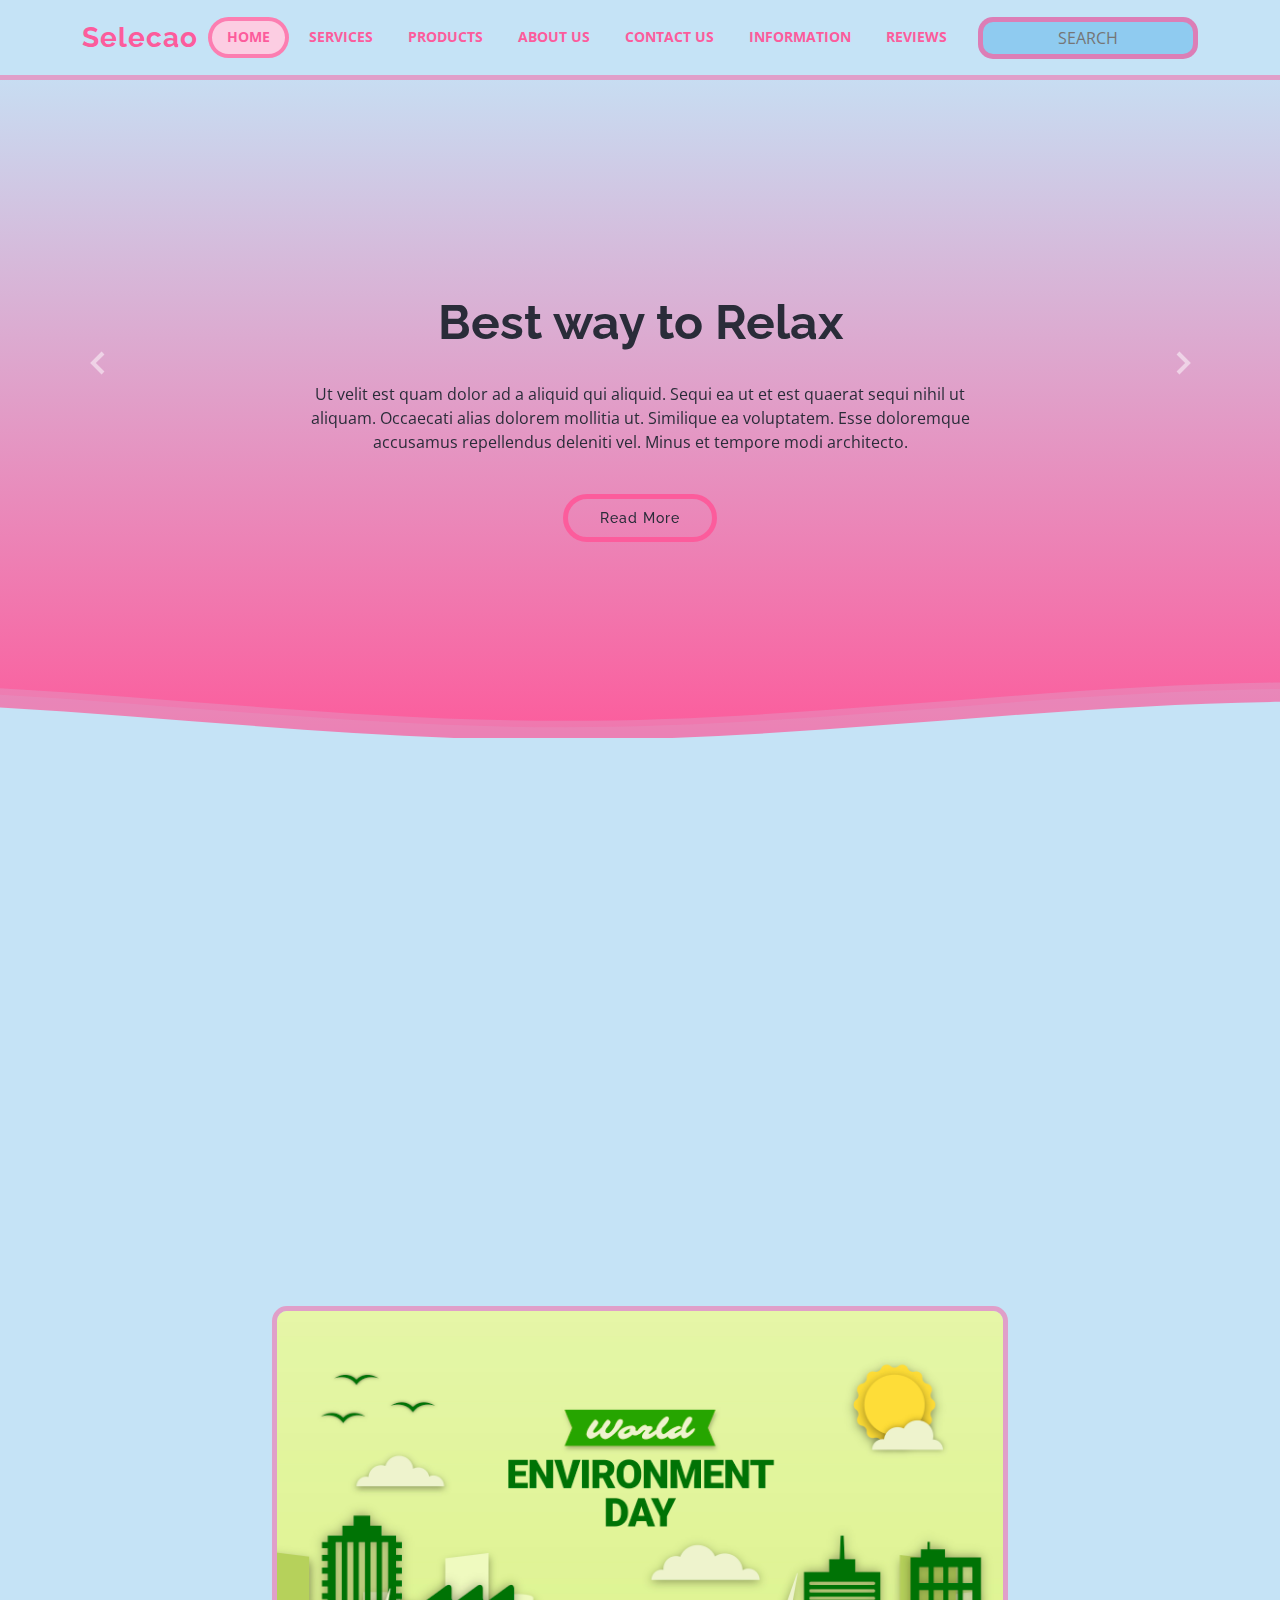
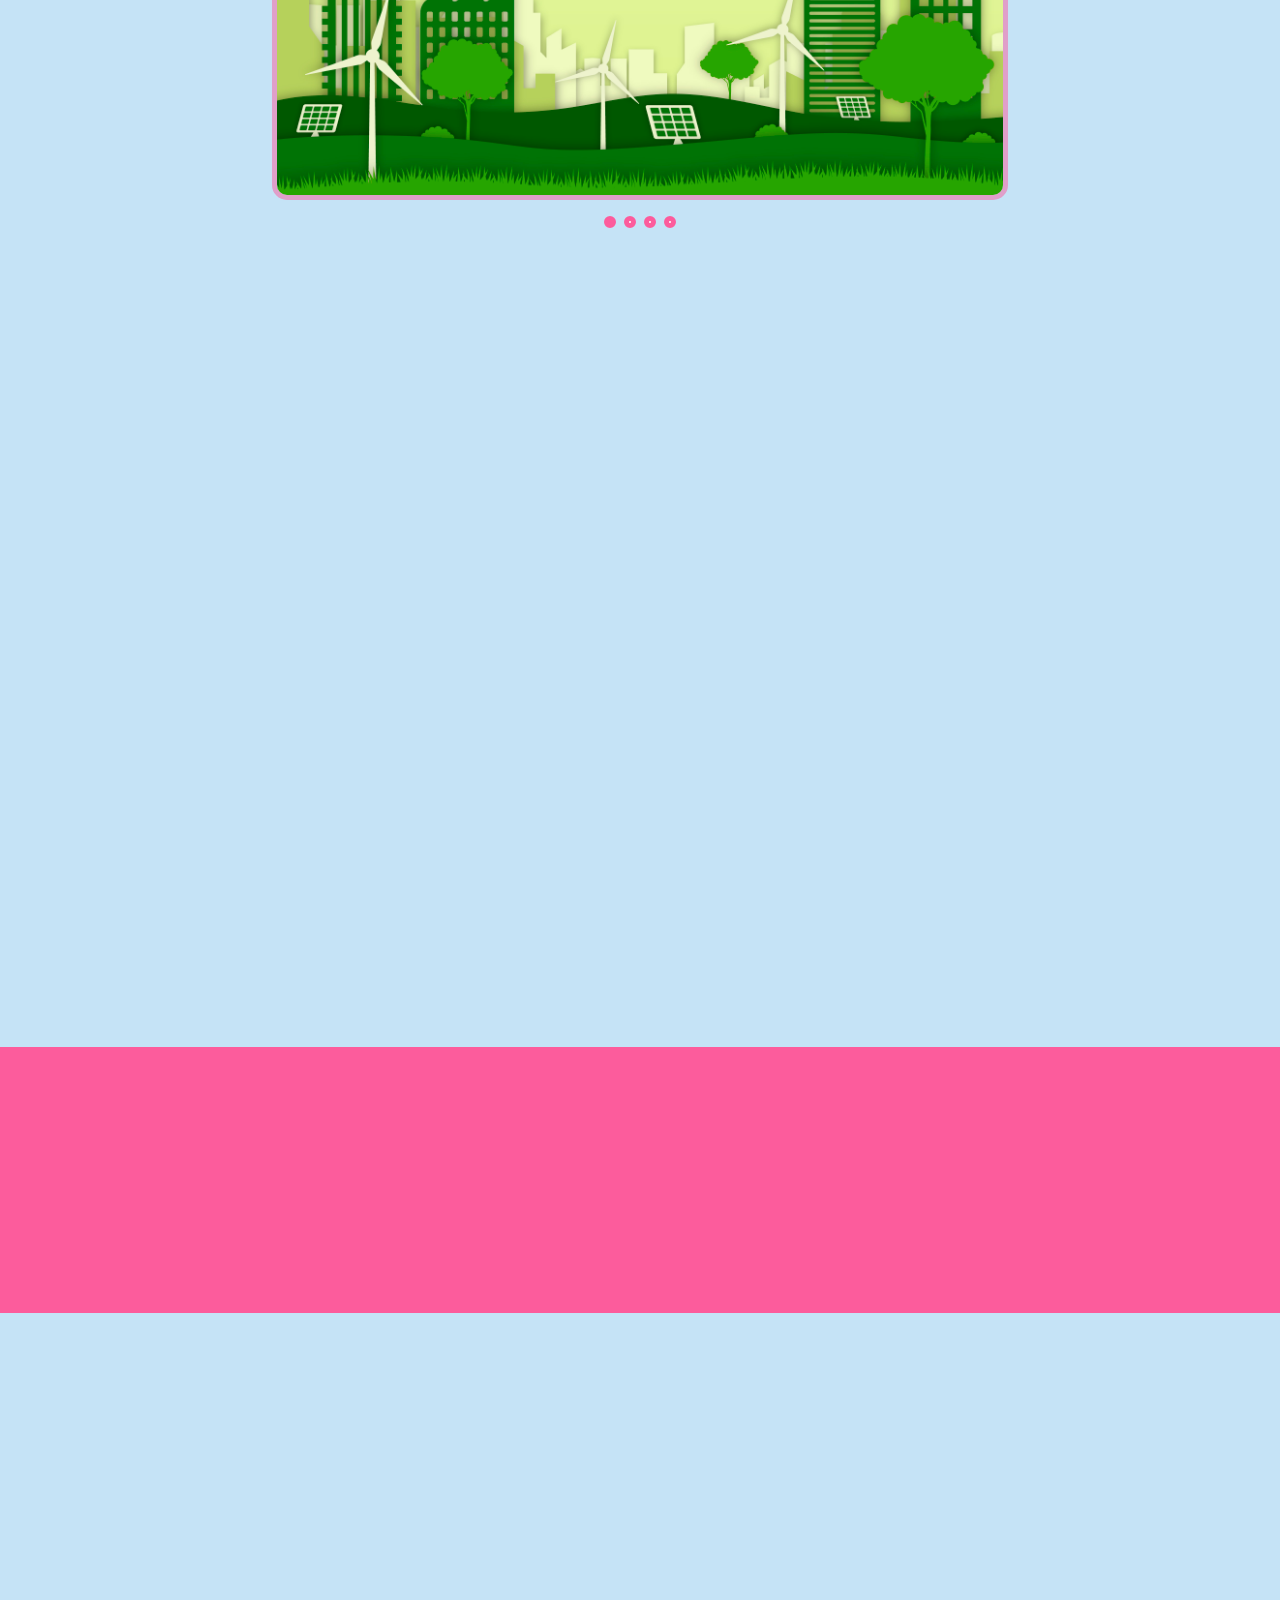
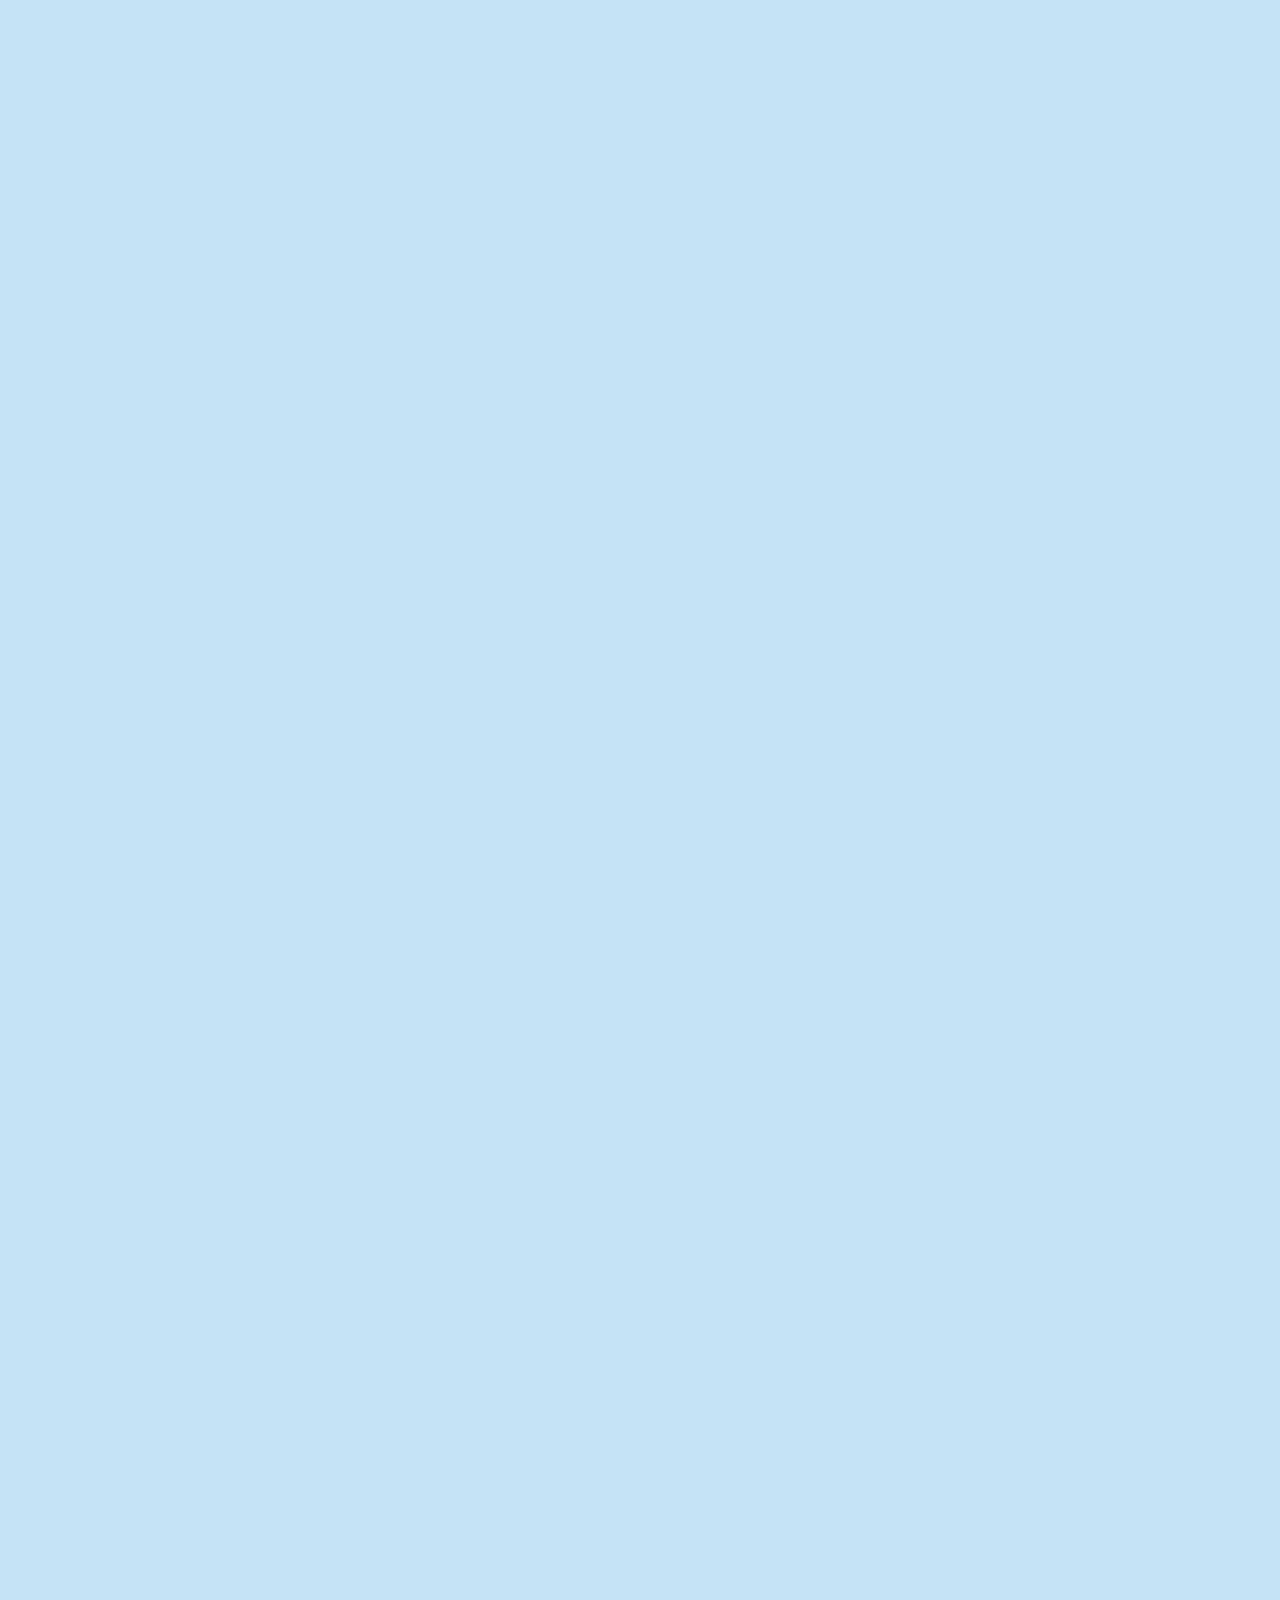
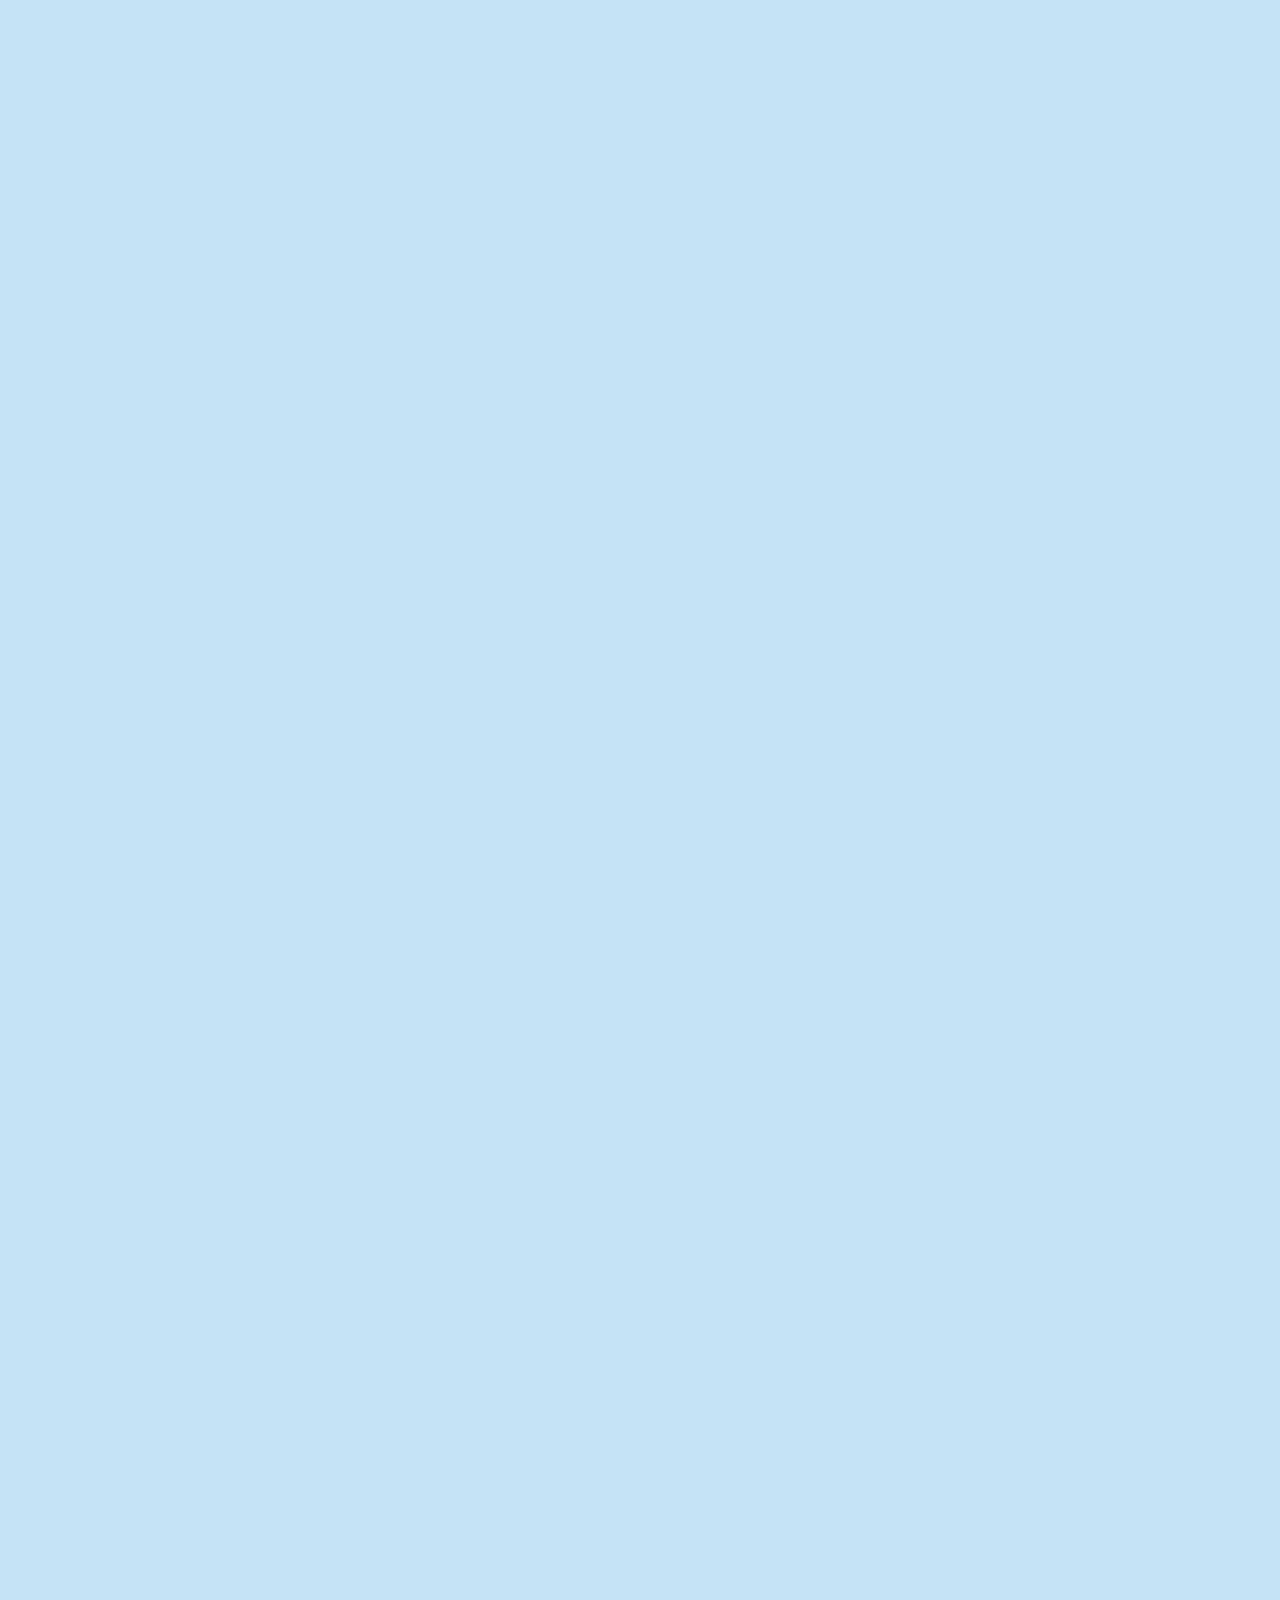
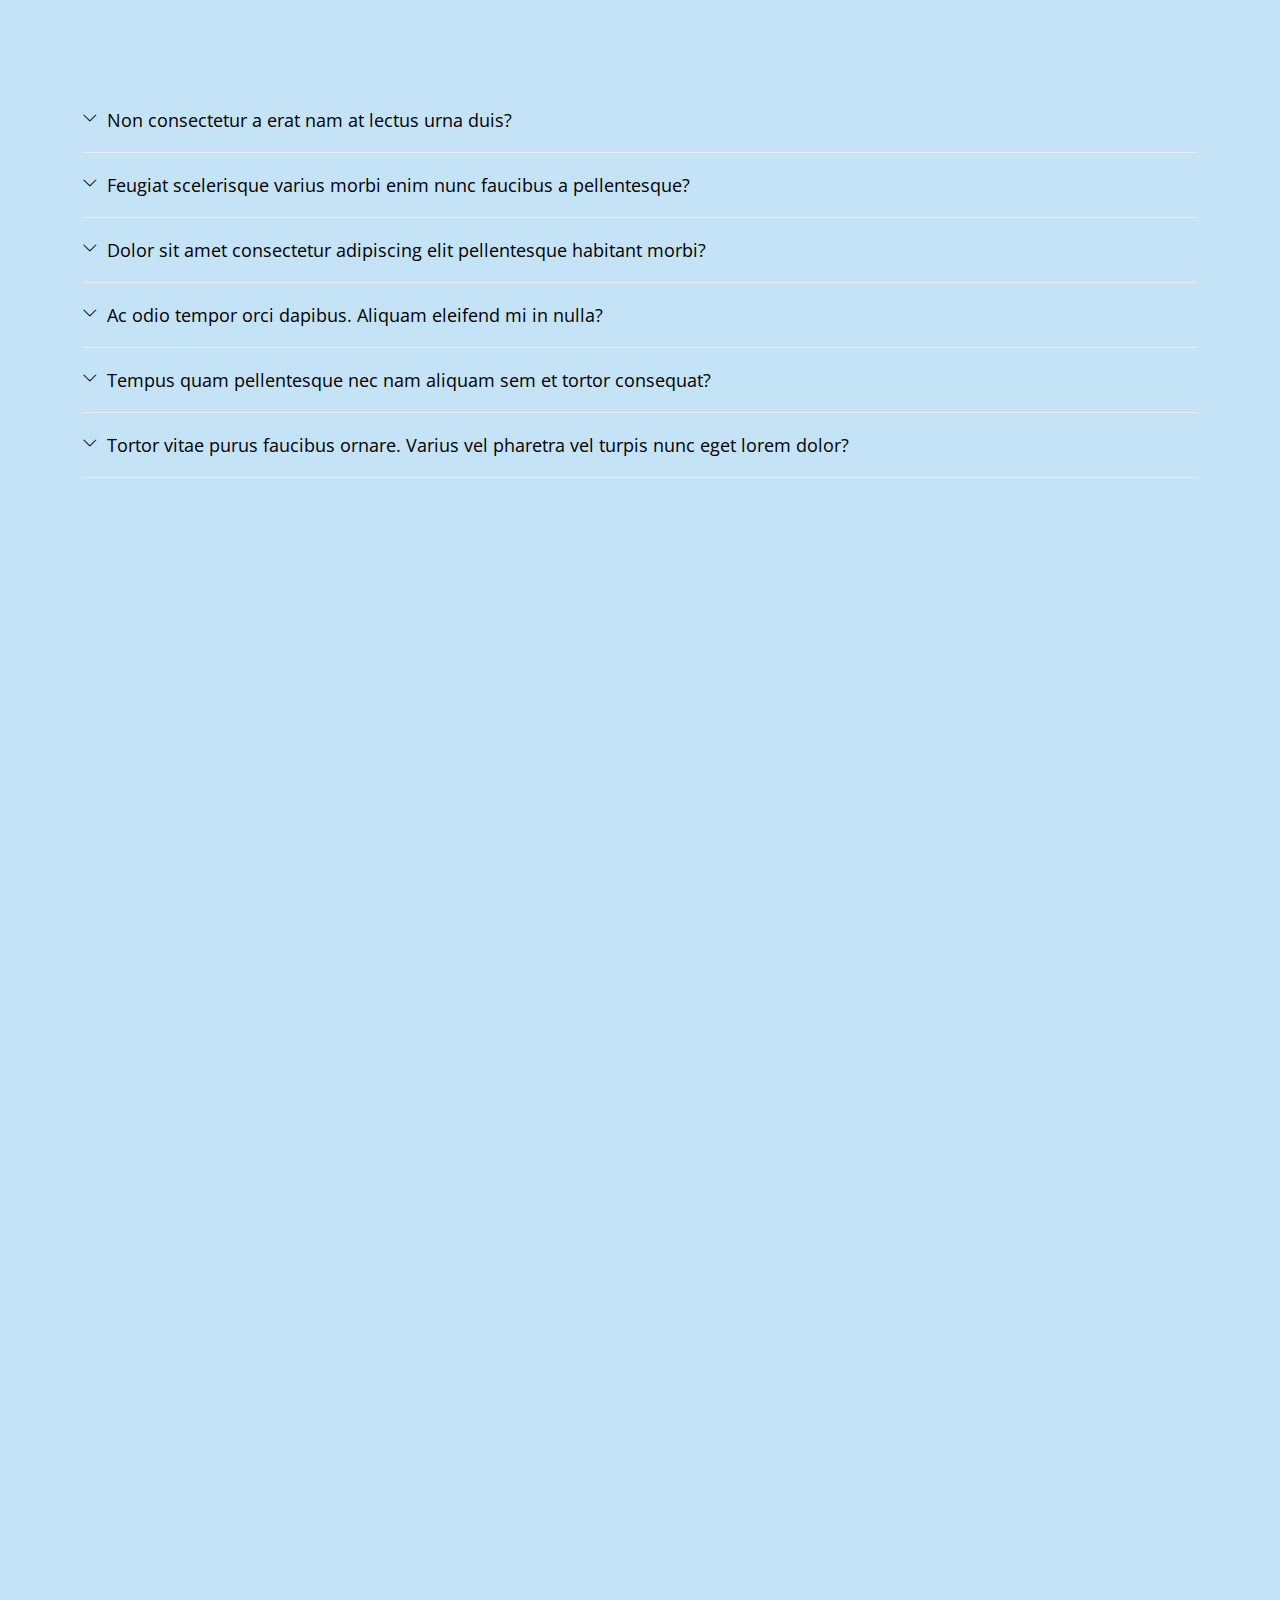
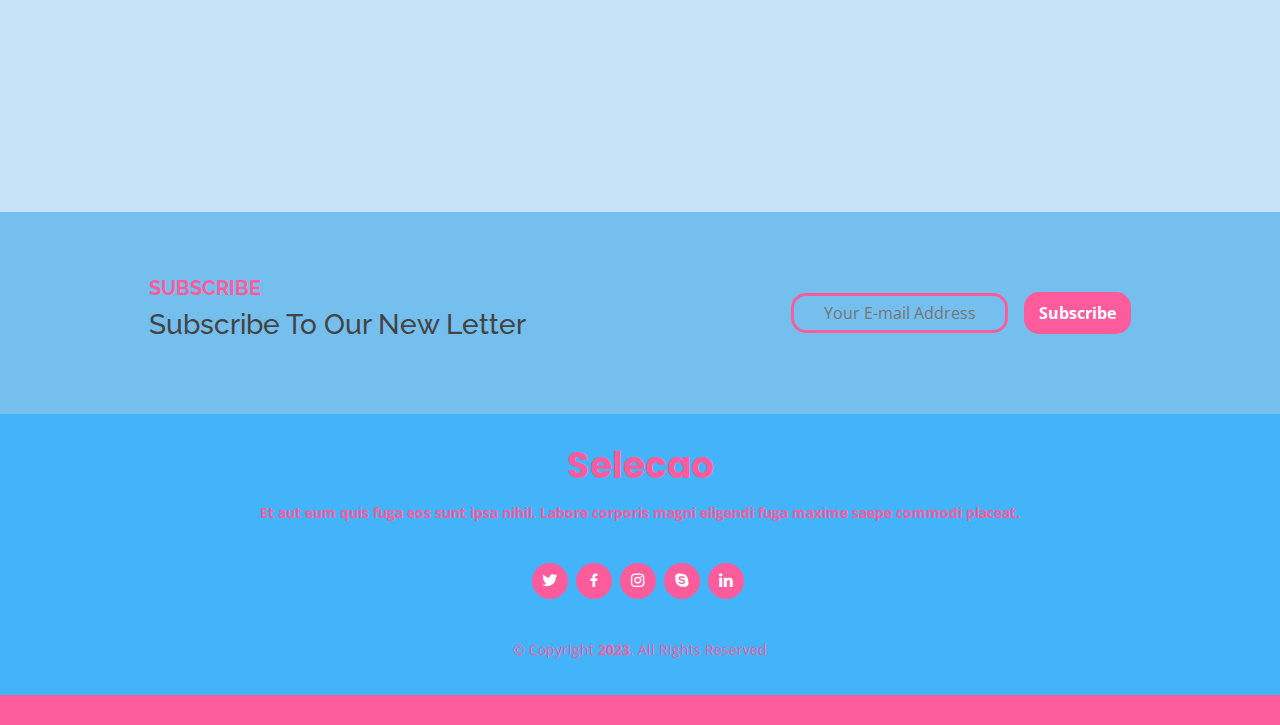
==== commit d4530dba: "Add Product,Service,Extra" ====
--- a/index.html
+++ b/index.html
@@ -30,13 +30,6 @@
 
   <!-- Template Main CSS File -->
   <link href="assets/css/style.css" rel="stylesheet">
-
-  <!-- =======================================================
-  * Template Name: Selecao - v4.10.0
-  * Template URL: https://bootstrapmade.com/selecao-bootstrap-template/
-  * Author: BootstrapMade.com
-  * License: https://bootstrapmade.com/license/
-  ======================================================== -->
 </head>
 
 <body>
@@ -45,22 +38,22 @@
   <header id="header" class="fixed-top d-flex align-items-center header-scrolled ">
     <div class="container d-flex align-items-center justify-content-between">
       <div class="logo">
-        <h1>
-          <h1 class="brand-icon"><a href="index.html"> Selecao</a></h1>
+          <h1 class="brand-icon d-flex">
+            <h1><a href="index.html">Selecao</a></h1>
+          </h1>
       </div>
       <nav id="navbar" class="navbar">
         <ul>
-          <li><a class="nav-link scrollto active" href="index.html">Home</a></li>
-          <li><a class="nav-link scrollto" href="services.html">Services</a></li>
-          <li><a class="nav-link scrollto" href="products.html">Products</a></li>
-          <li><a class="nav-link scrollto" href="aboutus.html">About Us</a></li>
-          <li><a class="nav-link scrollto" href="contactus.html">Contact Us</a></li>
-          <li><a class="nav-link scrollto" href="information.html">Information</a></li>
-          <li><a class="nav-link scrollto" href="reviews.html">Review</a></li>
-          <div class="form-group has-search">
-            <span class="fa fa-search "></span>
-            <input type="text" class="top-search" placeholder="Search">
-          </div>
+          <li><a class="nav-link scrollto active" href="index.html">HOME</a></li>
+          <li><a class="nav-link scrollto" href="services.html">SERVICES</a></li>
+          <li><a class="nav-link scrollto" href="products.html">PRODUCTS</a></li>
+          <li><a class="nav-link scrollto" href="aboutus.html">ABOUT US</a></li>
+          <li><a class="nav-link scrollto" href="contactus.html">CONTACT US</a></li>
+          <li><a class="nav-link scrollto" href="information.html">INFORMATION</a></li>
+          <li><a class="nav-link scrollto" href="reviews.html">REVIEWS</a></li>
+          <li class="ml-5">
+            <input type="text" class="top-search" placeholder="SEARCH">
+          </li>
         </ul>
         <i class="bi bi-list mobile-nav-toggle"></i>
       </nav><!-- .navbar -->
@@ -76,7 +69,7 @@
       <div class="carousel-item active">
         <div class="carousel-container">
           <div class="carousel-container">
-            <h2 class="animate__animated animate__fadeInDown">Lorem Ipsum Dolor</h2>
+            <h2 class="animate__animated animate__fadeInDown">Best way to Relax</h2>
             <p class="animate__animated animate__fadeInUp">Ut velit est quam dolor ad a aliquid qui aliquid. Sequi ea ut
               et est quaerat sequi nihil ut aliquam. Occaecati alias dolorem mollitia ut. Similique ea voluptatem. Esse
               doloremque accusamus repellendus deleniti vel. Minus et tempore modi architecto.</p>
@@ -89,7 +82,7 @@
       <!-- Slide 2 -->
       <div class="carousel-item">
         <div class="carousel-container">
-          <h2 class="animate__animated animate__fadeInDown">Lorem Ipsum Dolor</h2>
+          <h2 class="animate__animated animate__fadeInDown">Camping & Swimming</h2>
           <p class="animate__animated animate__fadeInUp">Ut velit est quam dolor ad a aliquid qui aliquid. Sequi ea ut
             et est quaerat sequi nihil ut aliquam. Occaecati alias dolorem mollitia ut. Similique ea voluptatem. Esse
             doloremque accusamus repellendus deleniti vel. Minus et tempore modi architecto.</p>
@@ -100,7 +93,7 @@
       <!-- Slide 3 -->
       <div class="carousel-item">
         <div class="carousel-container">
-          <h2 class="animate__animated animate__fadeInDown">Sequi ea ut et est quaerat</h2>
+          <h2 class="animate__animated animate__fadeInDown">Warmly welcome</h2>
           <p class="animate__animated animate__fadeInUp">Ut velit est quam dolor ad a aliquid qui aliquid. Sequi ea ut
             et est quaerat sequi nihil ut aliquam. Occaecati alias dolorem mollitia ut. Similique ea voluptatem. Esse
             doloremque accusamus repellendus deleniti vel. Minus et tempore modi architecto.</p>
@@ -172,6 +165,47 @@
 
       </div>
     </section><!-- End About Section -->
+
+    <!--=== Slide Show === -->
+
+      <section id="slideshow" class="portfolio-details">
+        <div class="container">
+          <div class="section-title" data-aos="zoom-out">
+            <h2>CAMPING</h2>
+            <p>Attraction Photos</p>
+          </div>
+
+          <div class="row gy-4 d-flex justify-content-center">
+            <div class="col-lg-8">
+              <div class="portfolio-details-slider swiper">
+                <div class="swiper-wrapper align-items-center">
+  
+                  <div class="swiper-slide">
+                    <img src="assets/img/1.jpg" alt="">
+                  </div>
+  
+                  <div class="swiper-slide">
+                    <img src="assets/img/2.jpg" alt="">
+                  </div>
+  
+                  <div class="swiper-slide">
+                    <img src="assets/img/3.jpg" alt="">
+                  </div>
+
+                  <div class="swiper-slide">
+                    <img src="assets/img/1.jpg" alt="">
+                  </div>
+  
+                </div>
+                <div class="swiper-pagination"></div>
+              </div>
+            </div>
+          </div>
+  
+        </div>
+      </section><!-- End Product Details Section -->  
+
+
 
     <!-- ======= Features Section ======= -->
     <section id="features" class="features">
@@ -959,6 +993,20 @@
 
   </main><!-- End #main -->
 
+  <!-- New Letter Section -->
+  <div class="new-letter">
+    <div class="d-flex justify-content-around flex-column-md">
+      <div class="mb-5 mt-5">
+        <h5> SUBSCRIBE </h5>
+        <h3>Subscribe To Our New Letter</h3>
+      </div>
+      <div class="d-flex justify-content-center align-items-center mb-5 mt-5">
+        <input type="email" placeholder="Your E-mail Address" class="sub-input" />
+        <button type="button" class="btn btn-outline-primary">Subscribe</button>
+      </div>
+    </div>
+  </div>
+
   <!-- ======= Footer ======= -->
   <footer id="footer">
     <div class="container">
--- a/assets/css/style.css
+++ b/assets/css/style.css
@@ -29,9 +29,13 @@
 }
 
 .top-search{
-  border-radius: 20px;
+  margin-left: 1rem;
   padding: 0.25rem;
-  padding-left: 0.5rem;
+  border-radius: 15px;
+  border: 5px solid  rgba(252, 92, 156,0.7); 
+  background-color:#8fcbf0;
+  color:  rgba(0, 0, 0,0.9);
+  text-align: center;
 }
 
 h1,
@@ -41,6 +45,27 @@
 h5,
 h6 {
   font-family: "Raleway", sans-serif;
+}
+
+.card{
+  color: black;
+}
+.px-5-bk-border{
+  border: 5px solid  rgba(252, 92, 156,0.5)  ;
+}
+.c-hover:hover{
+  border: 5px solid  rgba(252, 92, 156,1)  ;
+}
+.y-tran-up{
+  transition: all 0.4s ease-in-out;
+}
+.y-tran-up:hover{
+    transform: translateY(-10px);
+    box-shadow: 0 2px 35px 0 rgba(68, 88, 144, 0.2);
+  }
+.b-radius-15{
+  border-radius: 15px;
+  overflow: hidden;
 }
 
 /*--------------------------------------------------------------
@@ -90,11 +115,10 @@
 # Header
 --------------------------------------------------------------*/
 #header {
-  height: 70px;
+  min-height: 80px;
   transition: all 0.5s;
   z-index: 997;
   transition: all 0.5s;
-  /* background: rgba(42, 44, 57, 0.9); */
   background-color:#c5e3f6;
   border-bottom:5px solid rgba(252, 92, 156,0.5);
 }
@@ -104,7 +128,7 @@
 }
 
 #header.header-scrolled {
-  background:rgba(197, 227, 246,0.9);
+  background:rgba(67, 180, 250,0.8);
 }
 
 #header .logo h1 {
@@ -136,6 +160,12 @@
 * Desktop Navigation 
 */
 
+.bi-tree{
+  font-size: 2.5rem;
+  color: green;
+  font-weight: bold;
+  overflow: hidden;
+}
 .navbar {
   padding: 0;
 }
@@ -179,6 +209,7 @@
 .navbar .active:focus,
 .navbar li:hover>a {
   background:#fccde2;
+  border:4px solid rgba(252, 92, 156,0.7);
 }
 
 @media (max-width: 1366px) {
@@ -490,6 +521,16 @@
   padding: 60px 0;
   overflow: hidden;
 }
+#slideshow{
+  display: flex;
+  justify-content: center;
+  align-items: center;
+}
+#slideshow img{
+  border: 5px solid rgba(252, 92, 156,0.5);
+  border-radius: 15px;
+  overflow: hidden;
+}
 
 .section-title {
   padding-bottom: 40px;
@@ -619,12 +660,20 @@
 
 .features .nav-link:hover {
   color: rgb(252, 92, 156);
+  border: 5px solid rgba(252, 92, 156,0.5);
 }
 
 .features .nav-link.active {
   background: rgb(252, 92, 156);
   color: #fff;
   border-color: rgb(252, 92, 156);
+  border-radius: 15px;
+}
+
+.features img{
+  border: 5px solid rgba(252, 92, 156,0.5);
+  border-radius: 15px;
+  overflow: hidden;
 }
 
 @media (max-width: 768px) {
@@ -735,7 +784,7 @@
   border-radius: 10px;
   background:#fcefee;
   box-shadow: 0 2px 29px 0 rgba(68, 88, 144, 0.12);
-  transition: all 0.4s ease-in-out;
+  /* transition: all 0.4s ease-in-out; */
   width: 100%;
   height: 100%;
 }
@@ -751,11 +800,6 @@
   top: calc(50% - 30px);
 }
 
-.services .icon i {
-  font-size: 64px;
-  line-height: 1;
-  transition: 0.5s;
-}
 
 .services .title {
   margin-left: 40px;
@@ -1430,10 +1474,15 @@
 
 .contact .php-email-form input,
 .contact .php-email-form textarea {
-  border-radius: 10px;
+  border-radius: 15px;
   box-shadow: none;
   font-size: 14px;
-}
+  background-color: rgba(252, 92, 156,0.5);
+  color: white;
+  font-weight: bold;
+}
+
+
 
 .contact .php-email-form input {
   height: 44px;
@@ -1541,12 +1590,11 @@
 # Footer
 --------------------------------------------------------------*/
 #footer {
-  background: #a4d5f3;
+  background: #43b4fa;
   color: #fc5c9c;
   font-size: 14px;
   text-align: center;
   padding: 30px 0;
-  border-top: 5px solid rgba(252, 92, 156,0.5);
 }
 
 #footer h3 {
@@ -1561,7 +1609,8 @@
 
 #footer p {
   font-size: 15;
-  font-style: italic;
+  font-style: normal;
+  font-weight: bold;
   padding: 0;
   margin: 0 0 40px 0;
 }
@@ -1573,7 +1622,7 @@
 #footer .social-links a {
   font-size: 18px;
   display: inline-block;
-  background: #ef6603;
+  background: #fc5c9c;
   color: #fff;
   line-height: 1;
   padding: 8px 0;
@@ -1602,4 +1651,41 @@
   width: 100%;
   height: 30px;
   background-color:#fc5c9c;
+}
+
+/* New Letter */
+
+.new-letter{
+  background: #74bfee;
+  padding: 1rem;
+  width: 100%;
+}
+.sub-input{
+  margin-right: 1rem;
+  padding: 0.3rem;
+  border-radius: 15px;
+  border: 3px solid #fc5c9c;
+  background-color:#74bfee;
+  color:  rgba(0, 0, 0,0.9);
+  text-align: center;
+}
+.new-letter .btn-outline-primary{
+  border: 3px solid #fc5c9c;
+  border-radius: 15px;
+  background-color: #fc5c9c;
+  color: white;
+  font-weight: bold;
+}
+.new-letter h5{
+  color: #fc5c9c;
+  font-weight: bold;
+}
+
+
+@media only screen and (max-width: 980px) {
+  .flex-column-md {
+      flex-direction: column;
+      justify-content: center;
+      align-items: center;
+  }
 }